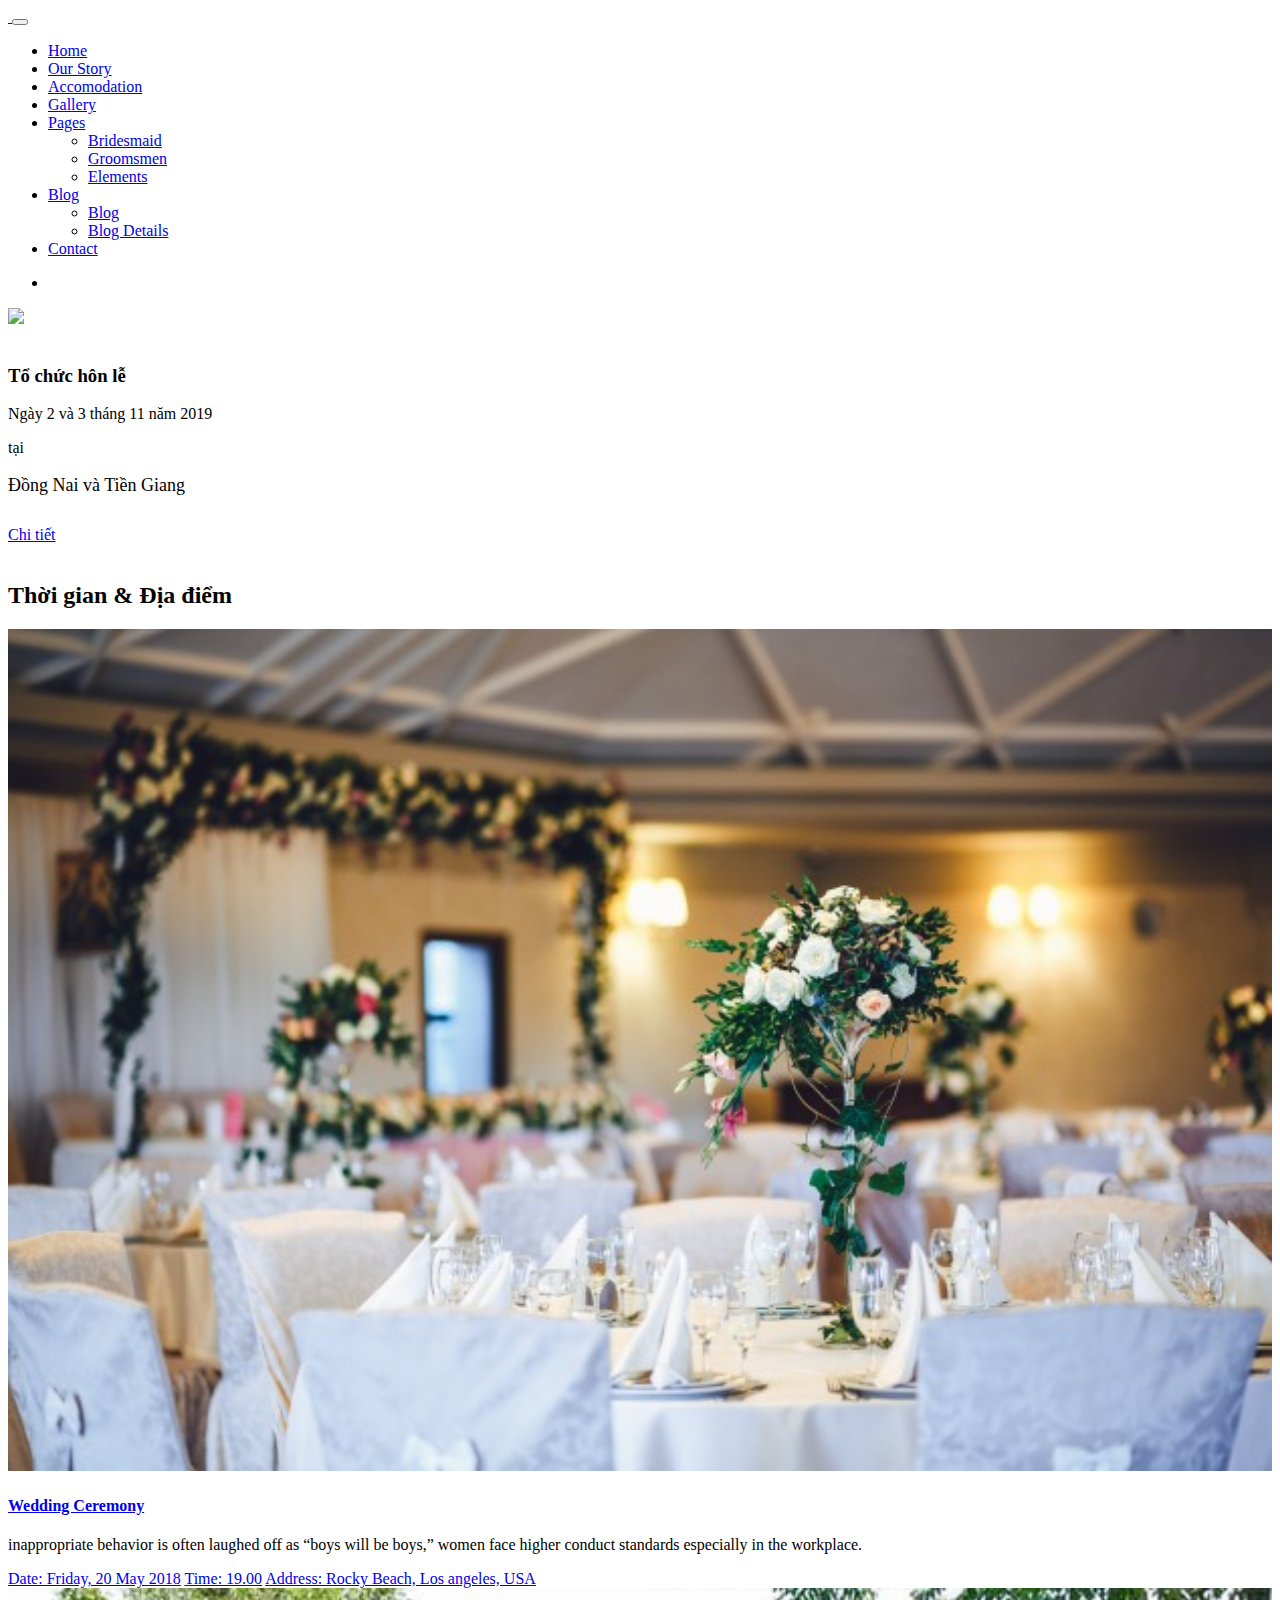
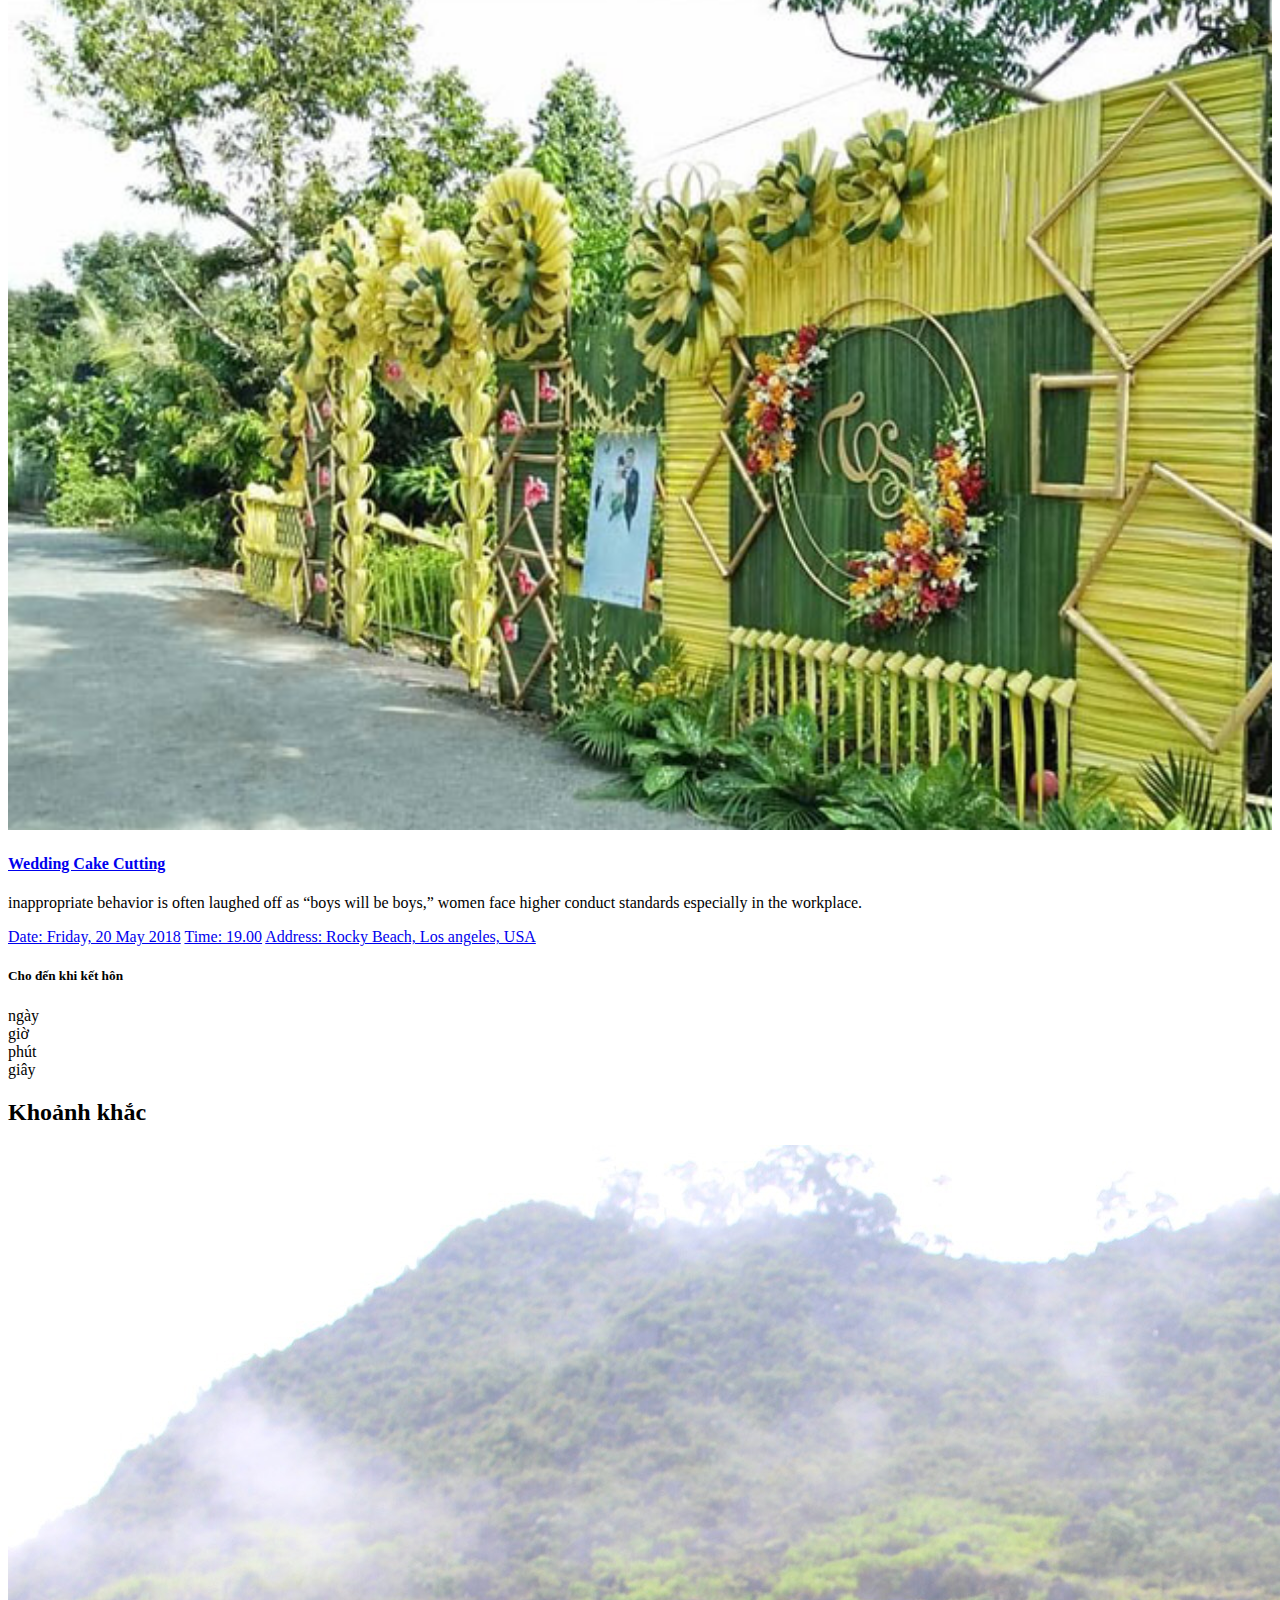
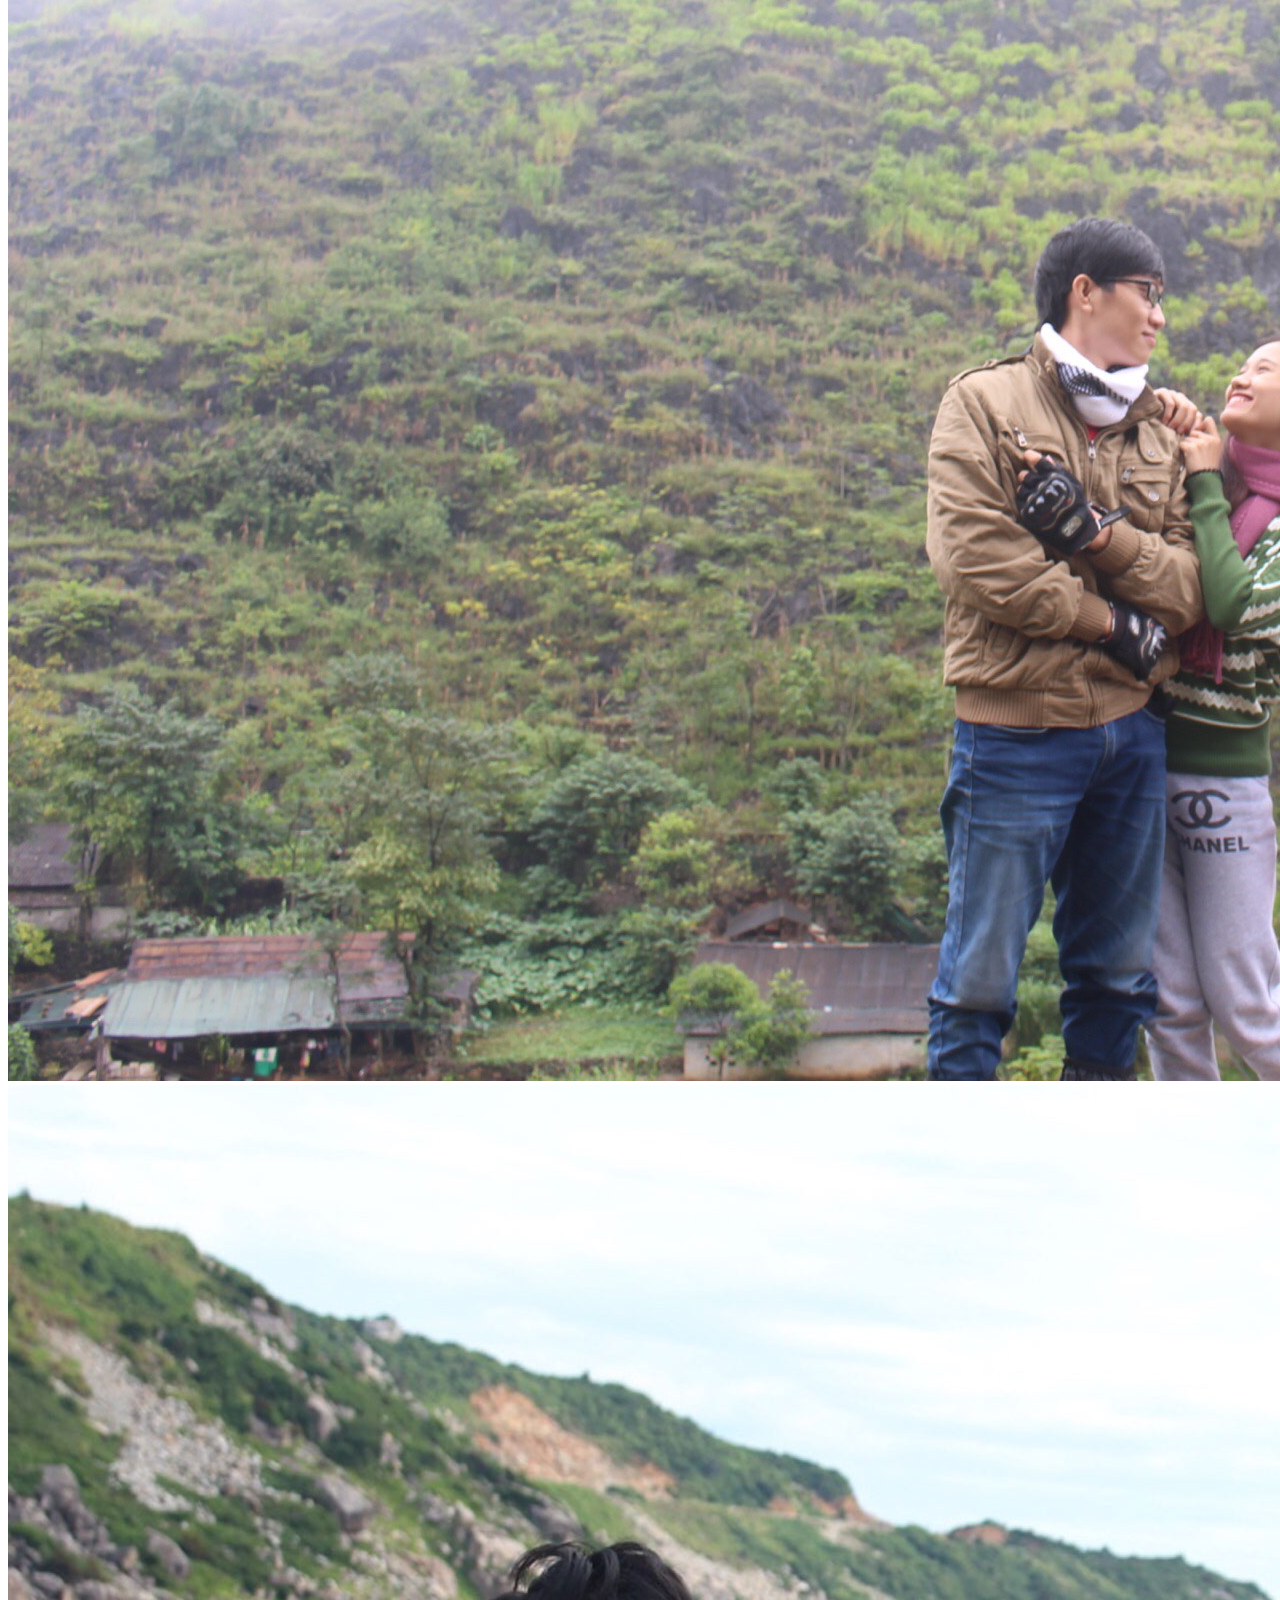
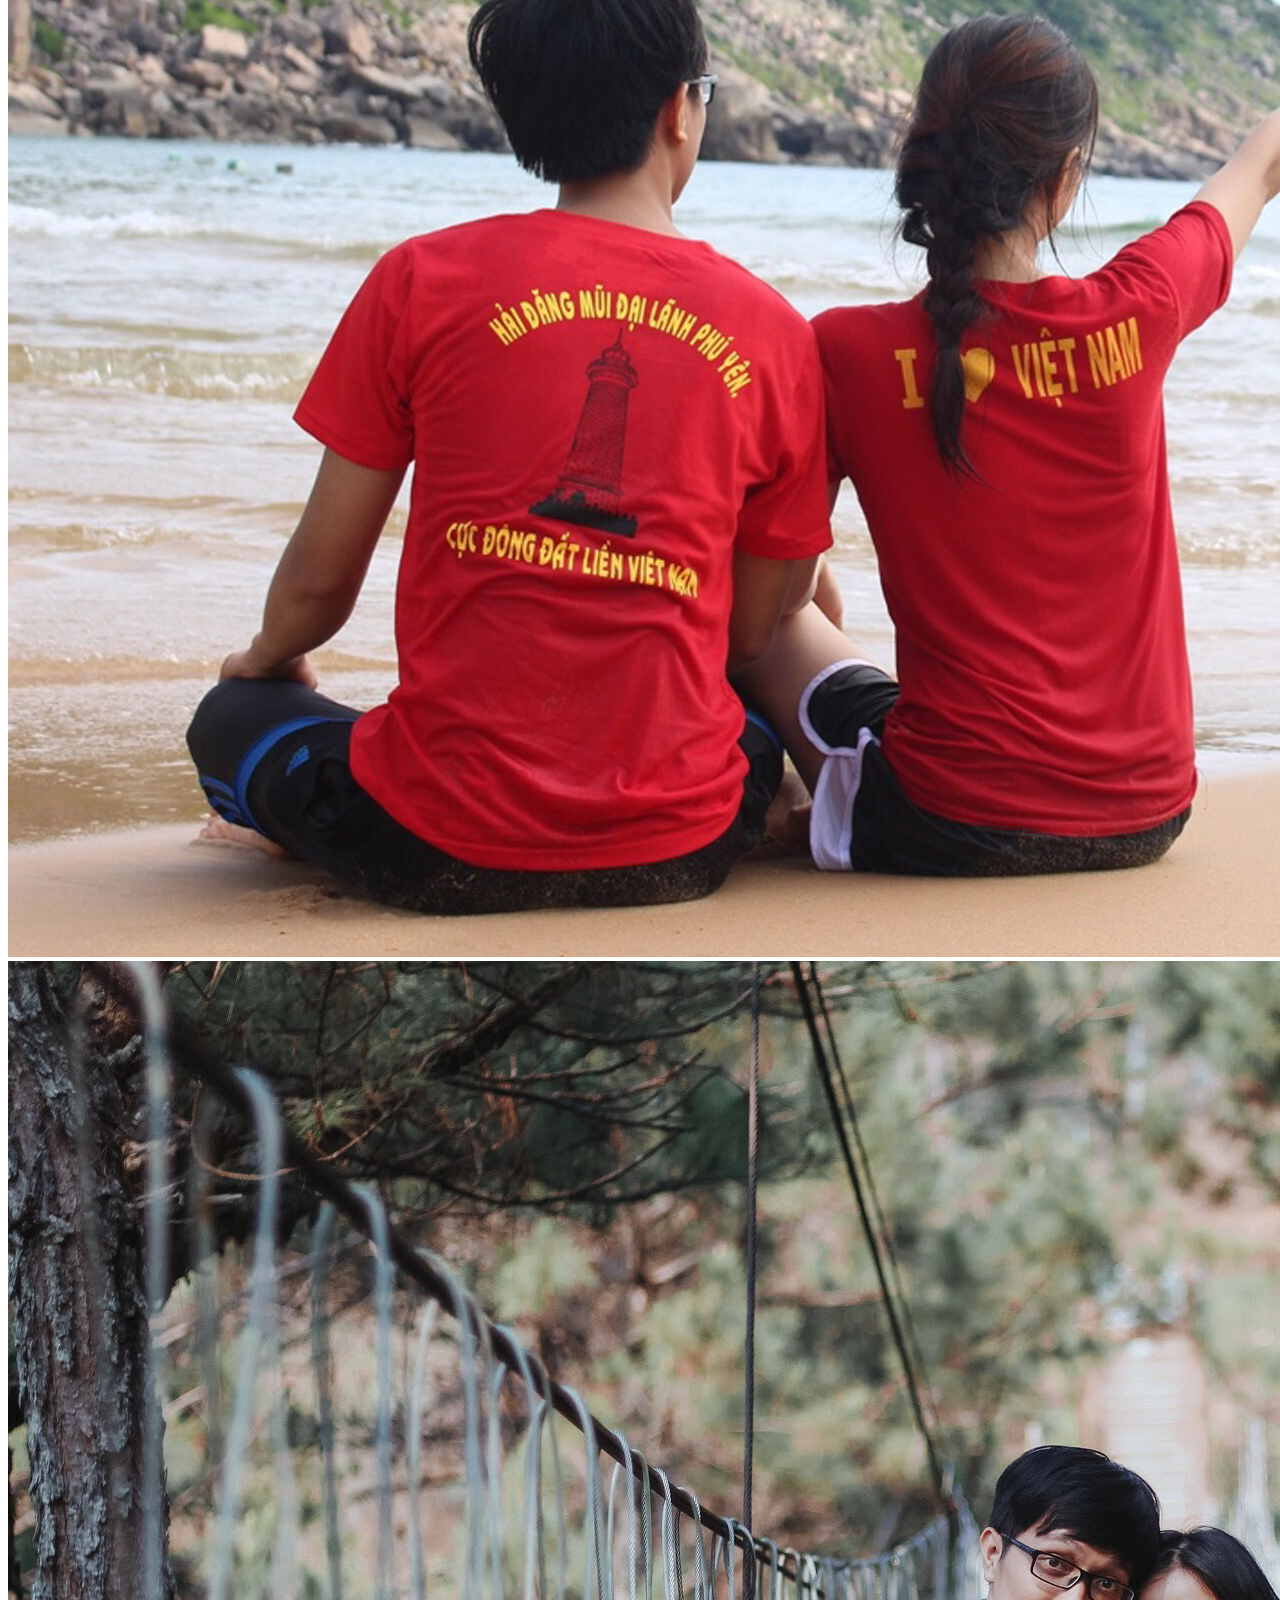
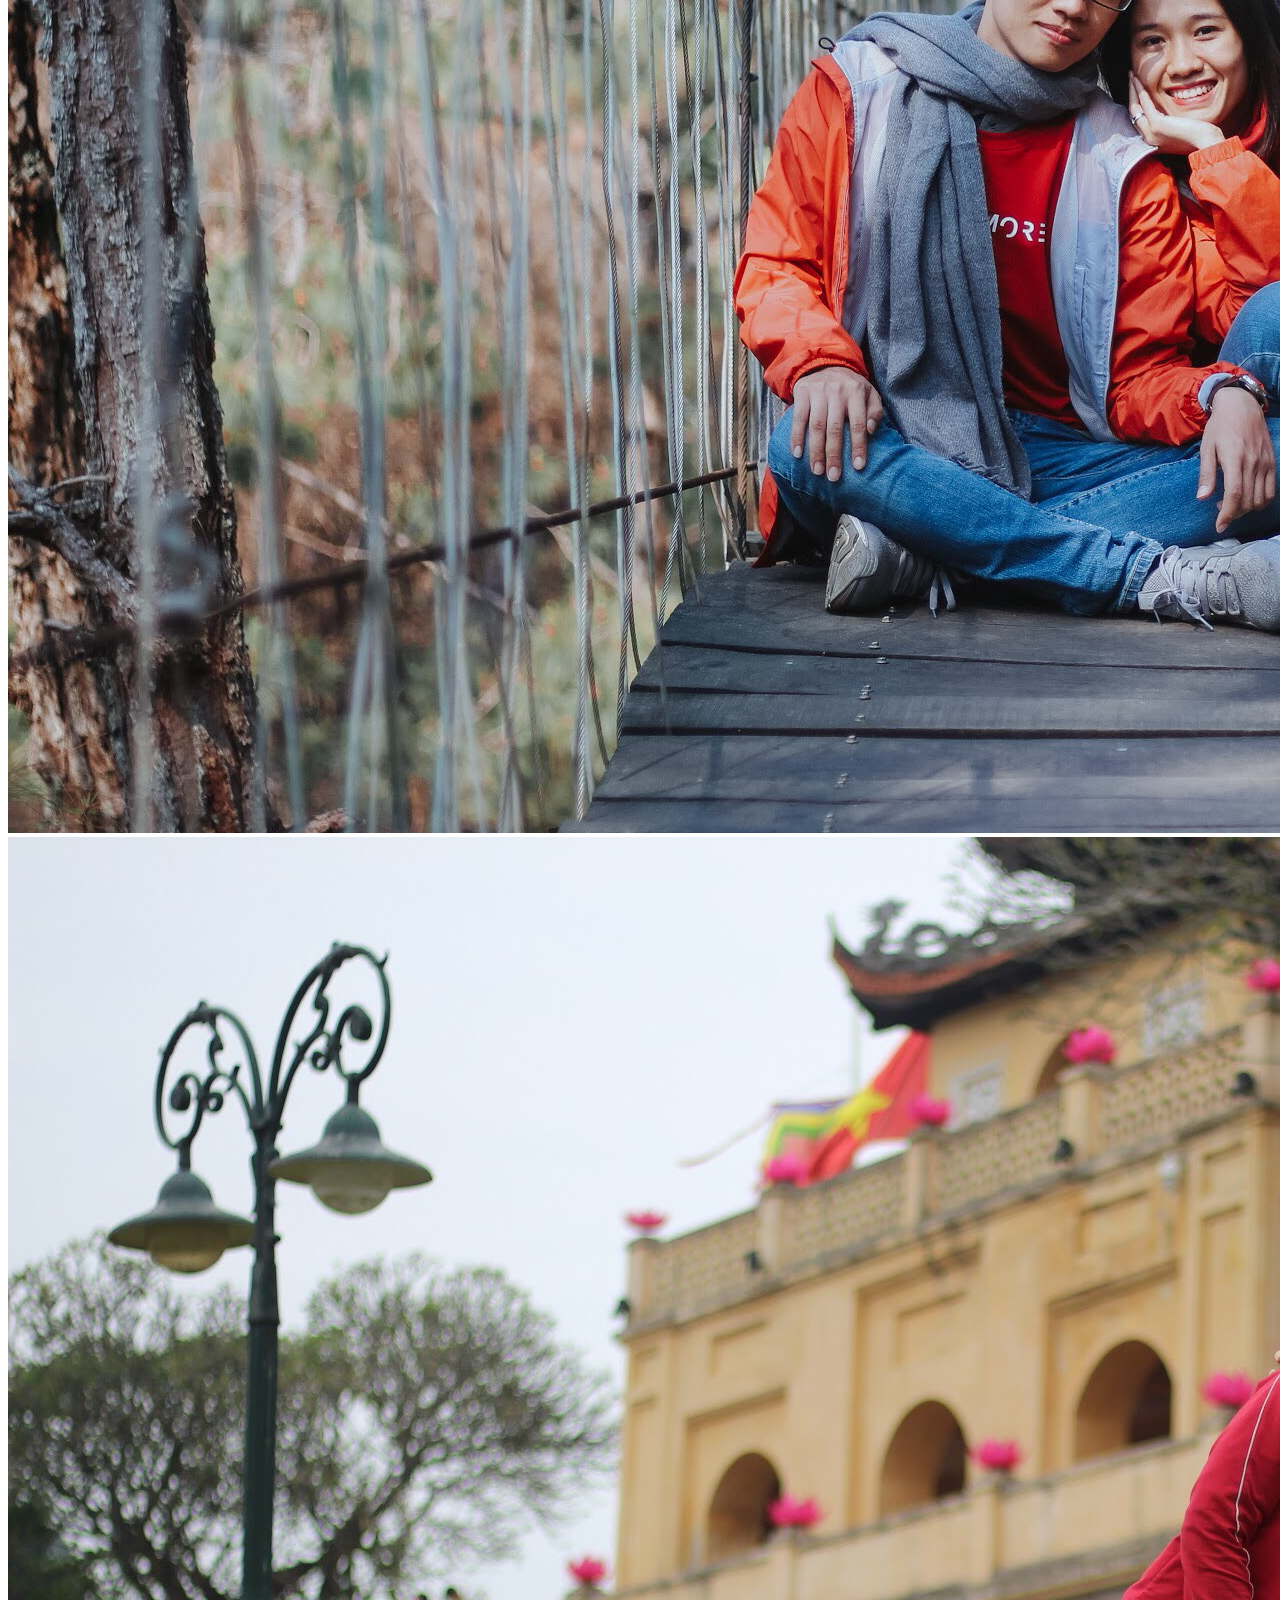
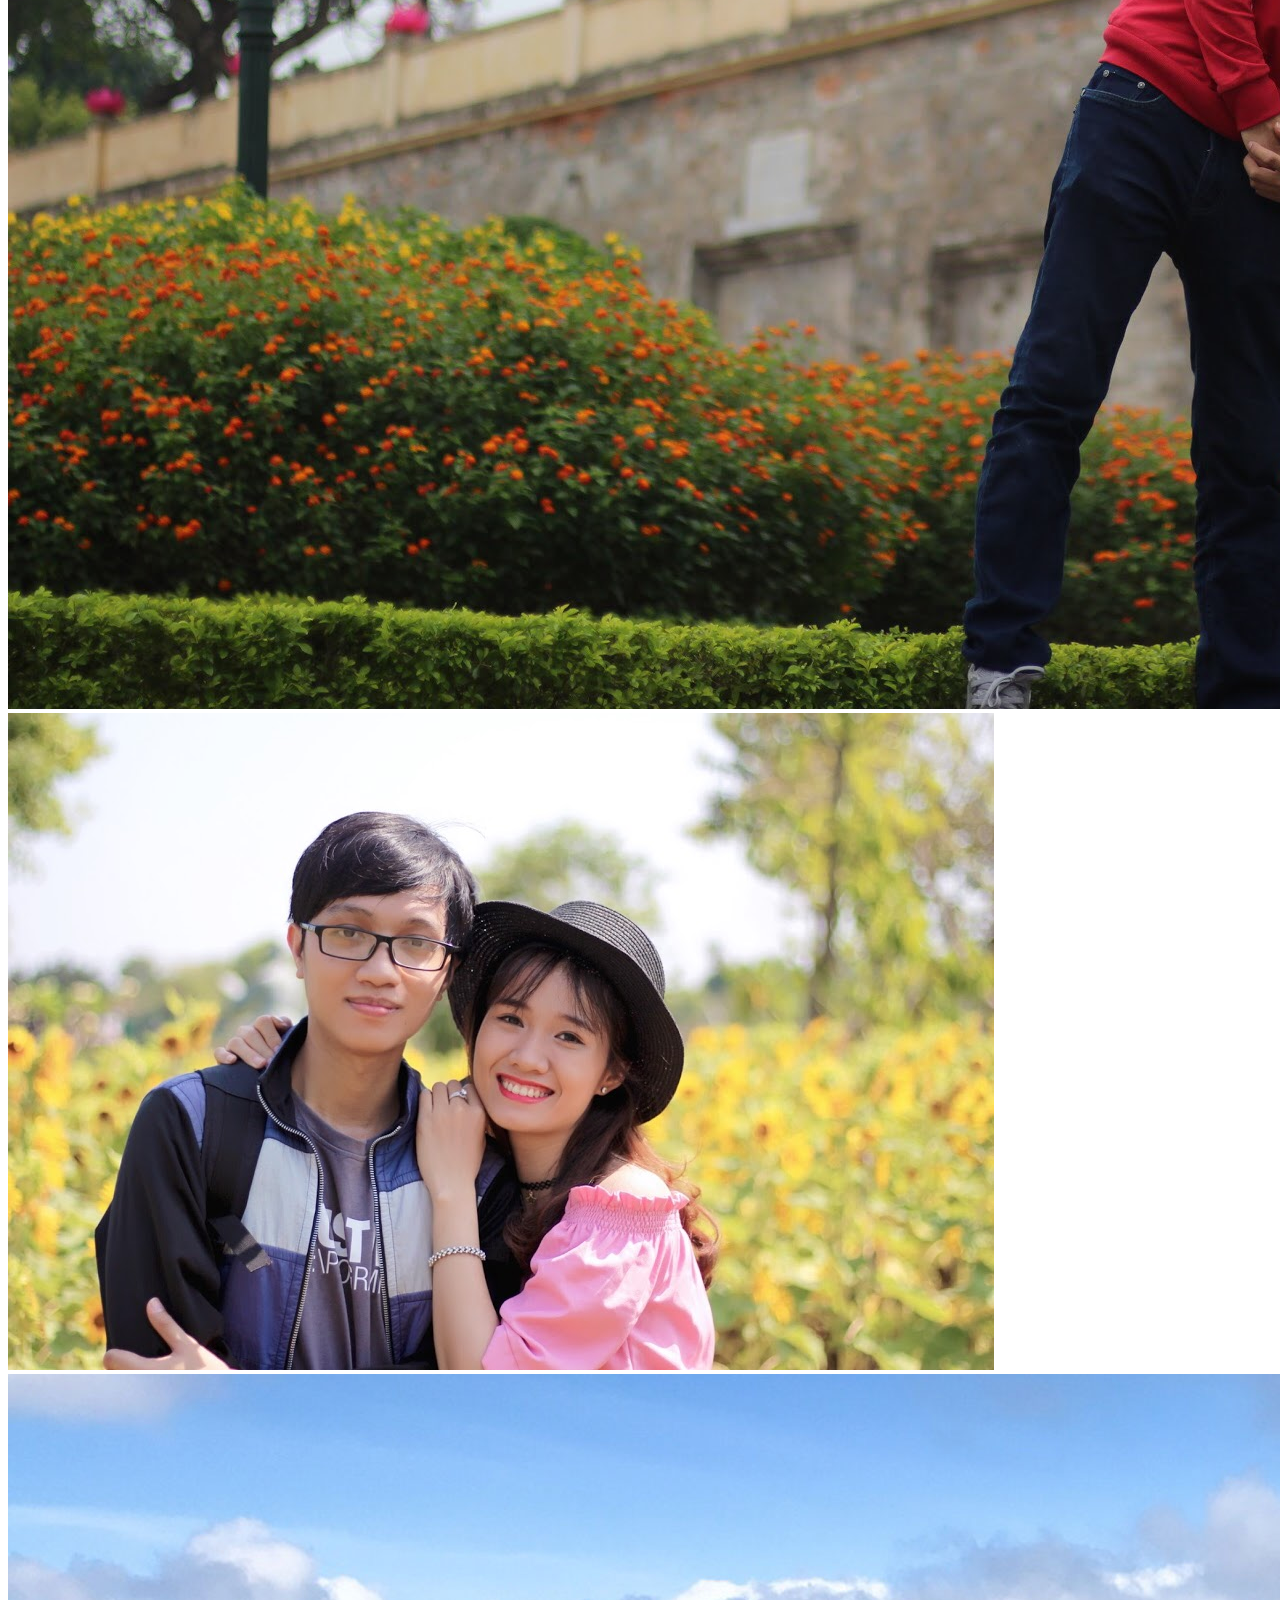
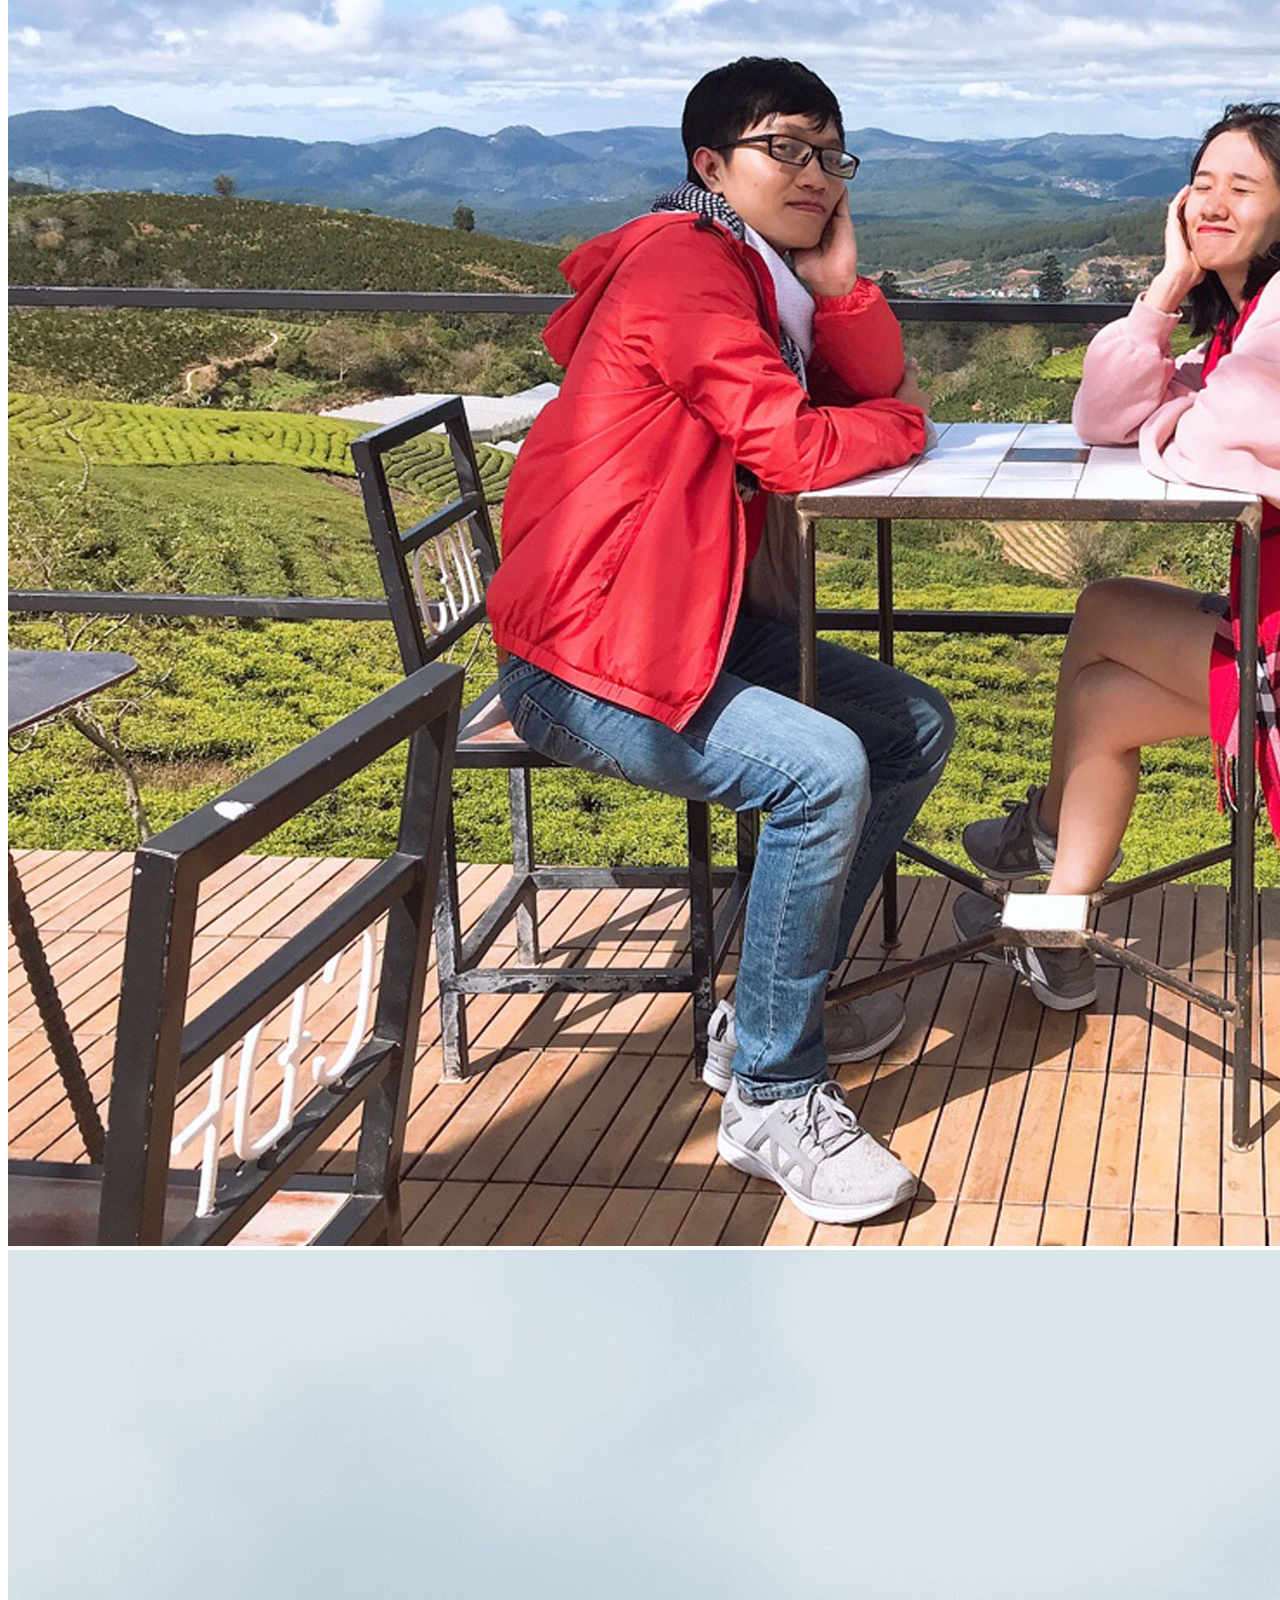
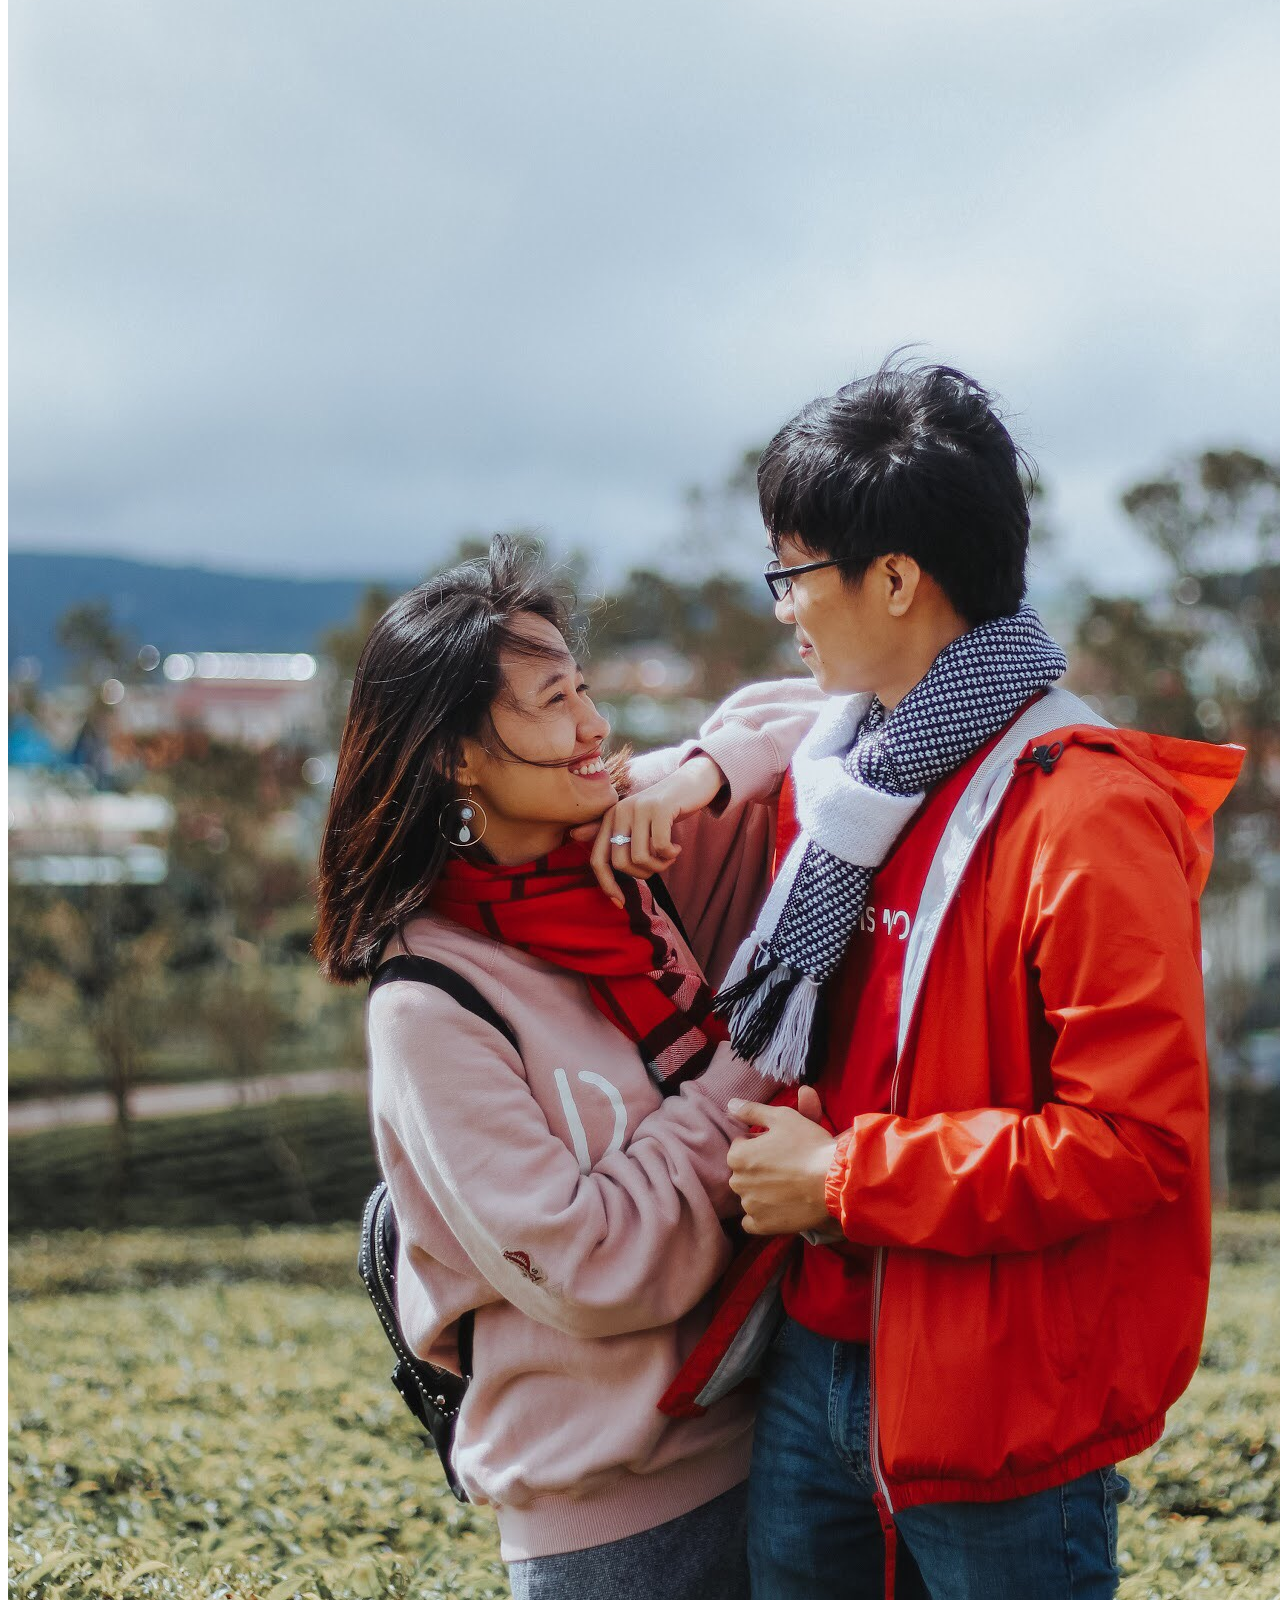
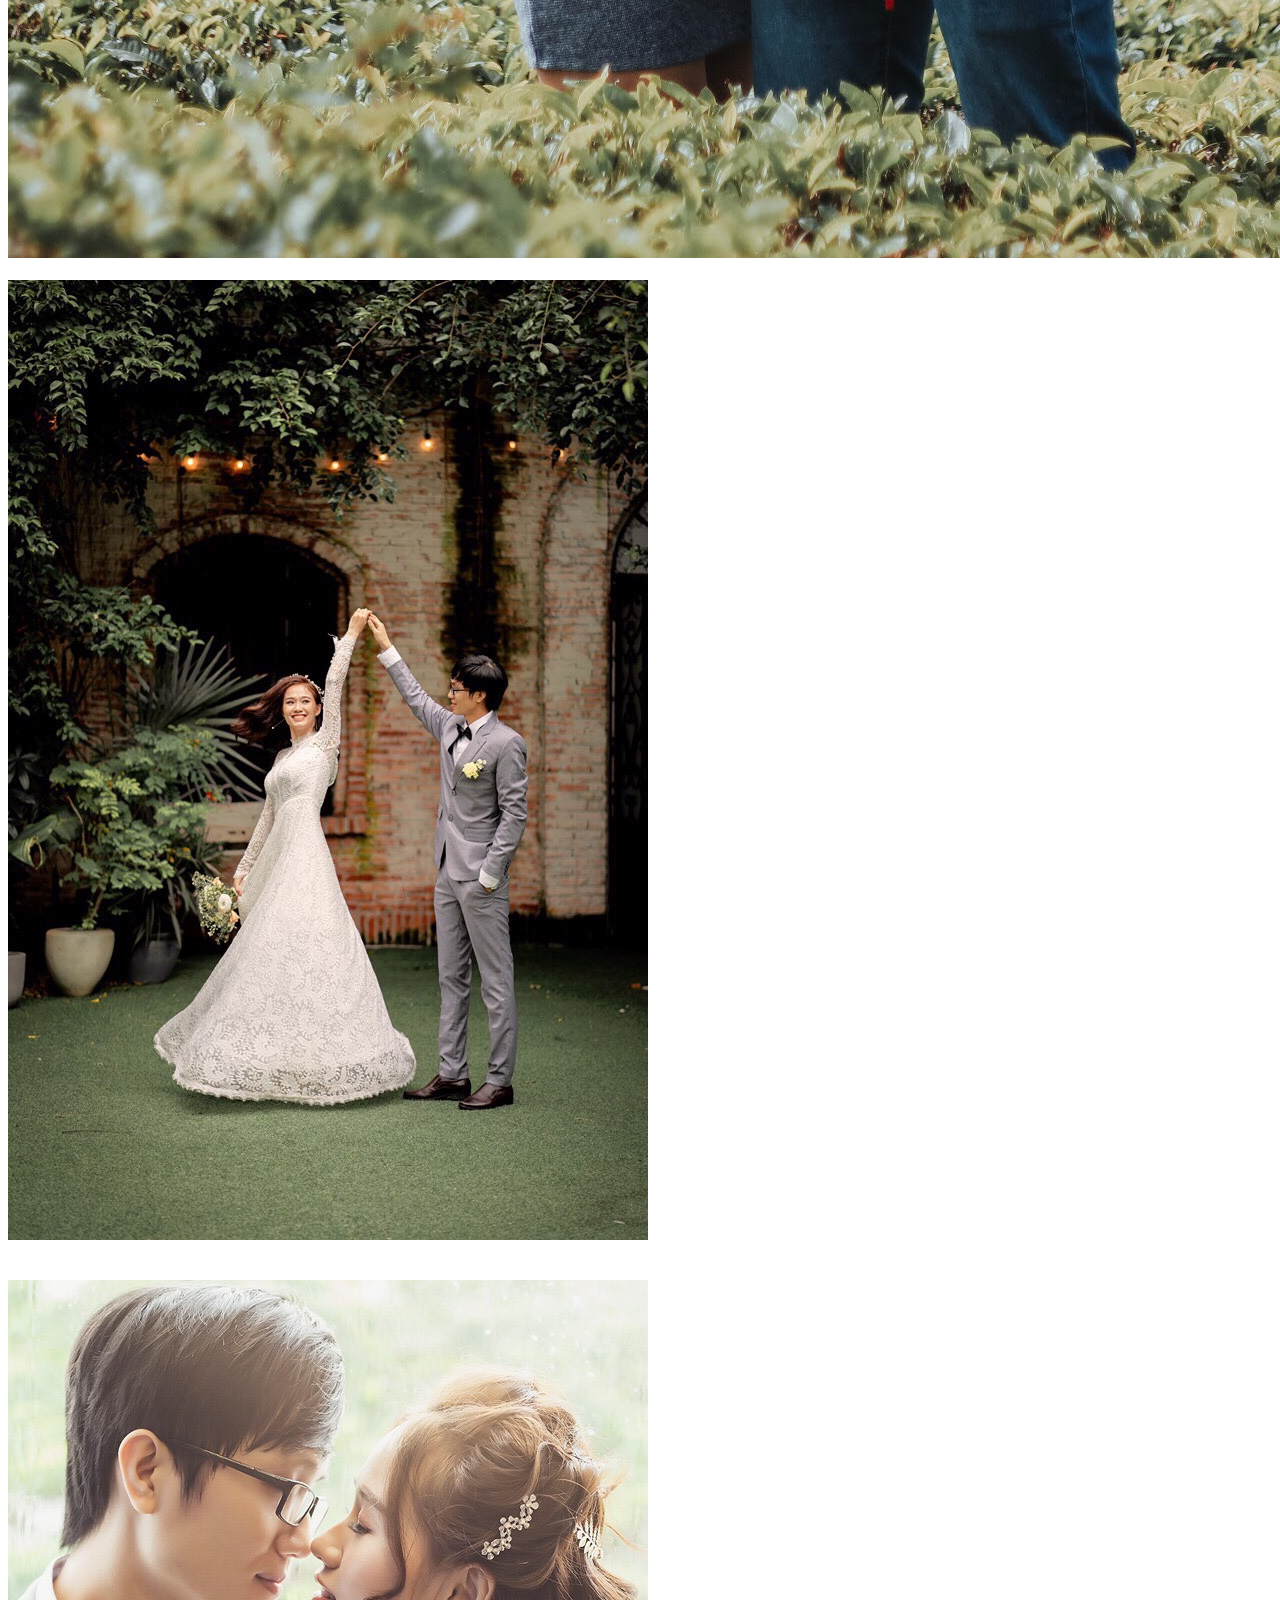
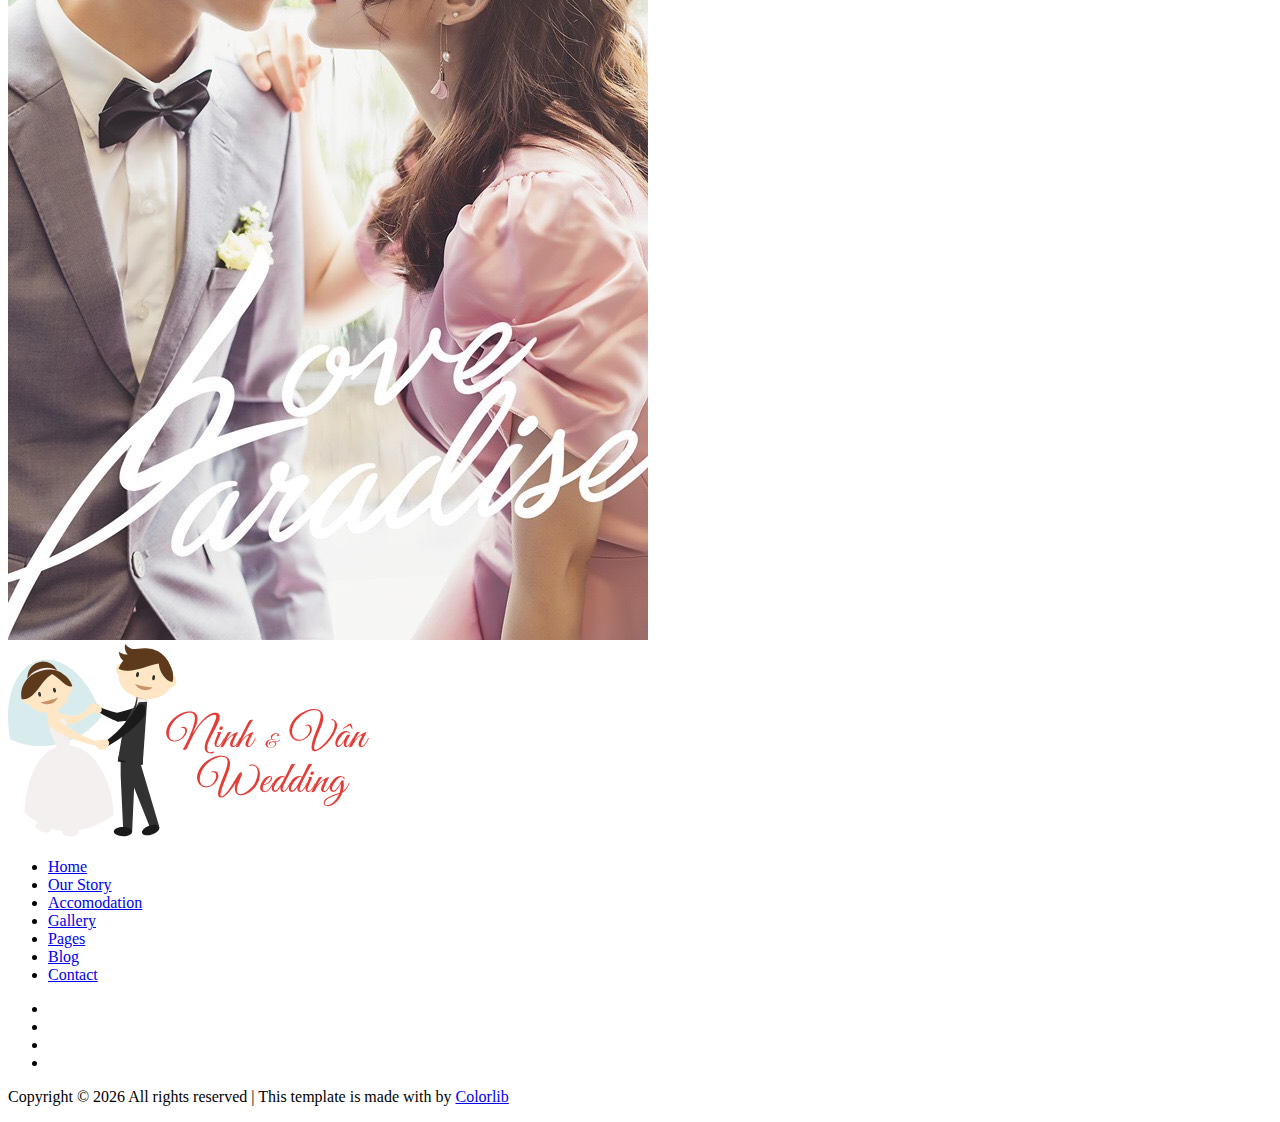
==== index.html @ f523bb60 "update photos" ====
<!doctype html>
<html lang="en">

<head>
	<!-- Required meta tags -->
	<meta charset="utf-8">
	<meta name="viewport" content="width=device-width, initial-scale=1, shrink-to-fit=no">
	<link rel="icon" href="img/favicon.png" type="image/png">
	<title>Ninh & Vân Wedding</title>
	<!-- Bootstrap CSS -->
	<link rel="stylesheet" href="css/bootstrap.css">
	<link rel="stylesheet" href="vendors/linericon/style.css">
	<link rel="stylesheet" href="css/font-awesome.min.css">
	<link rel="stylesheet" href="vendors/owl-carousel/owl.carousel.min.css">
	<link rel="stylesheet" href="vendors/lightbox/simpleLightbox.css">
	<link rel="stylesheet" href="vendors/nice-select/css/nice-select.css">
	<link rel="stylesheet" href="vendors/animate-css/animate.css">
	<!-- main css -->
	<link rel="stylesheet" href="css/style.css">
	<link rel="stylesheet" href="css/responsive.css">
</head>

<body>

	<!--================Header Menu Area =================-->
	<header class="header_area">
		<div class="main_menu">
			<nav class="navbar navbar-expand-lg navbar-light">
				<div class="container box_1620">
					<!-- Brand and toggle get grouped for better mobile display -->
					<a class="navbar-brand logo_h" href="index.html">
						<img src="img/logo.png" alt="" width="120px">
					</a>
					<button class="navbar-toggler" type="button" data-toggle="collapse" data-target="#navbarSupportedContent" aria-controls="navbarSupportedContent"
					 aria-expanded="false" aria-label="Toggle navigation">
						<span class="icon-bar"></span>
						<span class="icon-bar"></span>
						<span class="icon-bar"></span>
					</button>
					<!-- Collect the nav links, forms, and other content for toggling -->
					<div class="collapse navbar-collapse offset" id="navbarSupportedContent">
						<ul class="nav navbar-nav menu_nav ml-auto">
							<li class="nav-item active">
								<a class="nav-link" href="index.html">Home</a>
							</li>
							<li class="nav-item">
								<a class="nav-link" href="our-story.html">Our Story </a>
							</li>
							<li class="nav-item">
								<a class="nav-link" href="accomodation.html">Accomodation</a>
							</li>
							<li class="nav-item">
								<a class="nav-link" href="gallery.html">Gallery</a>
							</li>
							<li class="nav-item submenu dropdown">
								<a href="#" class="nav-link dropdown-toggle" data-toggle="dropdown" role="button" aria-haspopup="true" aria-expanded="false">Pages</a>
								<ul class="dropdown-menu">
									<li class="nav-item">
										<a class="nav-link" href="bridesmaid.html">Bridesmaid</a>
									</li>
									<li class="nav-item">
										<a class="nav-link" href="groomsmen.html">Groomsmen</a>
									</li>
									<li class="nav-item">
										<a class="nav-link" href="elements.html">Elements</a>
									</li>
								</ul>
							</li>
							<li class="nav-item submenu dropdown">
								<a href="#" class="nav-link dropdown-toggle" data-toggle="dropdown" role="button" aria-haspopup="true" aria-expanded="false">Blog</a>
								<ul class="dropdown-menu">
									<li class="nav-item">
										<a class="nav-link" href="blog.html">Blog</a>
									</li>
									<li class="nav-item">
										<a class="nav-link" href="single-blog.html">Blog Details</a>
									</li>
								</ul>
							</li>
							<li class="nav-item">
								<a class="nav-link" href="contact.html">Contact</a>
							</li>
						</ul>
						<ul class="nav navbar-nav navbar-right">
							<li class="nav-item">
								<a href="#" class="search">
									<i class="lnr lnr-magnifier"></i>
								</a>
							</li>
						</ul>
					</div>
				</div>
			</nav>
		</div>
	</header>
	<!--================Header Menu Area =================-->

	<!--================Home Banner Area =================-->
	<section>
		<image src="/img/banner/home-banner.jpg" width="100%" />
	</section>

	<!--================End Home Banner Area =================-->

	<!--================Story Area =================-->
	<section class="story_area p_120">
		<div class="container">
			<div class="row story_inner">
				<div class="col-lg-4">
					<img class="img-fluid" src="img/story/story-1.jpg" alt="">
				</div>
				<div class="col-lg-4">
					<div class="story_text">
						<h3>Tổ chức hôn lễ</h3>
						<p style="margin-bottom: 4px; font-size: 16px">Ngày 2 và 3 tháng 11 năm 2019</p>
						<p style="margin-bottom: 4px;">tại</p>
						<p style="margin-bottom: 30px; font-size: 18px">Đồng Nai và Tiền Giang</p>
						<a class="main_btn" href="#">Chi tiết</a>
					</div>
				</div>
				<div class="col-lg-4">
					<img class="img-fluid" src="img/story/story-2.jpg" alt="">
				</div>
			</div>
		</div>
	</section>
	<!--================End Story Area =================-->


	<!--================Progress Area =================-->
	<section class="progress_area">
		<div class="container box_1620">
			<div class="main_title">
				<h2>Thời gian & Địa điểm</h2>
			</div>
			<div class="row progress_inner">
				<div class="col-lg-6">
					<div class="progress_item">
						<img class="img-fluid" src="img/progress/progress-1.jpg" alt="" style="width: 100%;">
						<div class="progress_text">
							<a href="#">
								<h4>Wedding Ceremony</h4>
							</a>
							<p>inappropriate behavior is often laughed off as “boys will be boys,” women face higher conduct standards especially
								in the workplace.</p>
							<div class="date">
								<a href="#">Date: Friday, 20 May 2018</a>
								<a href="#">Time: 19.00</a>
								<a href="#">Address: Rocky Beach, Los angeles, USA</a>
							</div>
						</div>
					</div>
				</div>

				<div class="col-lg-6">
					<div class="progress_item">
						<img class="img-fluid" src="img/progress/progress-2.png" alt=""  style="width: 100%;" >
						<div class="progress_text">
							<a href="#">
								<h4>Wedding Cake Cutting</h4>
							</a>
							<p>inappropriate behavior is often laughed off as “boys will be boys,” women face higher conduct standards especially
								in the workplace.</p>
							<div class="date">
								<a href="#">Date: Friday, 20 May 2018</a>
								<a href="#">Time: 19.00</a>
								<a href="#">Address: Rocky Beach, Los angeles, USA</a>
							</div>
						</div>
					</div>
				</div>

			</div>
		</div>
	</section>
	<!--================End Progress Area =================-->

	<!--================Timer Area =================-->
	<section class="timer_area">
		<div class="container box_1620">
			<div class="timer_inner p_120">
				<h5>Cho đến khi kết hôn</h5>
				<div id="timer" class="timer">
					<div class="timer__section days">
						<div class="timer__number"></div>
						<div class="timer__label">ngày</div>
					</div>
					<div class="timer__section hours">
						<div class="timer__number"></div>
						<div class="timer__label">giờ</div>
					</div>
					<div class="timer__section minutes">
						<div class="timer__number"></div>
						<div class="timer__label">phút</div>
					</div>
					<div class="timer__section seconds">
						<div class="timer__number"></div>
						<div class="timer__label">giây</div>
					</div>
				</div>
			</div>
		</div>
	</section>
	<!--================End Timer Area =================-->



	<!--================Moments Area =================-->
	<section class="moments_area">
		<div class="container box_1620">
			<div class="main_title">
				<h2>Khoảnh khắc</h2>
			</div>
			<div class="moments_inner imageGallery1">
				<div class="gallery_item">
					<div class="h_gallery_item">
						<img src="img/moments/Image-01.jpg" alt="">
						<div class="hover">
							<a class="light" href="img/moments/Image-01.jpg">
								<i class="fa fa-expand"></i>
							</a>
						</div>
					</div>
				</div>
				<div class="gallery_item">
					<div class="h_gallery_item">
						<img src="img/moments/Image-02.jpg" alt="">
						<div class="hover">
							<a class="light" href="img/moments/Image-02.jpg">
								<i class="fa fa-expand"></i>
							</a>
						</div>
					</div>
				</div>
				<div class="gallery_item">
					<div class="h_gallery_item">
						<img src="img/moments/Image-03.jpg" alt="">
						<div class="hover">
							<a class="light" href="img/moments/Image-03.jpg">
								<i class="fa fa-expand"></i>
							</a>
						</div>
					</div>
				</div>
				<div class="gallery_item">
					<div class="h_gallery_item">
						<img src="img/moments/Image-04.jpg" alt="">
						<div class="hover">
							<a class="light" href="img/moments/Image-04.jpg">
								<i class="fa fa-expand"></i>
							</a>
						</div>
					</div>
				</div>

				<div class="gallery_item">
					<div class="h_gallery_item">
						<img src="img/moments/Image-07.jpg" alt="">
						<div class="hover">
							<a class="light" href="img/moments/Image-07.jpg">
								<i class="fa fa-expand"></i>
							</a>
						</div>
					</div>
				</div>


				<div class="gallery_item">
					<div class="h_gallery_item">
						<img src="img/moments/Image-05.jpg" alt="">
						<div class="hover">
							<a class="light" href="img/moments/Image-05.jpg">
								<i class="fa fa-expand"></i>
							</a>
						</div>
					</div>
				</div>


				<div class="gallery_item">
					<div class="h_gallery_item">
						<img src="img/moments/Image-09.jpg" alt="">
						<div class="hover">
							<a class="light" href="img/moments/Image-09.jpg">
								<i class="fa fa-expand"></i>
							</a>
						</div>
					</div>
				</div>



				<div class="gallery_item">
					<div class="h_gallery_item">
						<img src="img/moments/Image-12.jpg" alt="">
						<div class="hover">
							<a class="light" href="img/moments/Image-12.jpg">
								<i class="fa fa-expand"></i>
							</a>
						</div>
					</div>
				</div>



				<div class="gallery_item">
					<div class="h_gallery_item">
						<img src="img/moments/Image-10.jpg" alt="">
						<div class="hover">
							<a class="light" href="img/moments/Image-10.jpg">
								<i class="fa fa-expand"></i>
							</a>
						</div>
					</div>
				</div>

				<div class="gallery_item">
					<div class="h_gallery_item">
						<img src="img/moments/Image-08.jpg" alt="">
						<div class="hover">
							<a class="light" href="img/moments/Image-08.jpg">
								<i class="fa fa-expand"></i>
							</a>
						</div>
					</div>
				</div>

				<div class="gallery_item">
					<div class="h_gallery_item">
						<img src="img/moments/Image-06.jpg" alt="">
						<div class="hover">
							<a class="light" href="img/moments/Image-06.jpg">
								<i class="fa fa-expand"></i>
							</a>
						</div>
					</div>
				</div>



				<div class="gallery_item">
					<div class="h_gallery_item">
						<img src="img/moments/Image-11.jpg" alt="">
						<div class="hover">
							<a class="light" href="img/moments/Image-11.jpg">
								<i class="fa fa-expand"></i>
							</a>
						</div>
					</div>
				</div>

			</div>
		</div>
	</section>
	<!--================End Moments Area =================-->



	<!--================Footer Area =================-->
	<footer class="footer_area">
		<div class="container box_1620">
			<div class="footer_inner p_120">
				<img src="img/footer-logo.png" alt="">
				<ul class="list f_menu">
					<li>
						<a href="#">Home</a>
					</li>
					<li>
						<a href="#">Our Story</a>
					</li>
					<li>
						<a href="#">Accomodation</a>
					</li>
					<li>
						<a href="#">Gallery</a>
					</li>
					<li>
						<a href="#">Pages</a>
					</li>
					<li>
						<a href="#">Blog</a>
					</li>
					<li>
						<a href="#">Contact</a>
					</li>
				</ul>
				<ul class="list f_social">
					<li>
						<a href="#">
							<i class="fa fa-facebook"></i>
						</a>
					</li>
					<li>
						<a href="#">
							<i class="fa fa-twitter"></i>
						</a>
					</li>
					<li>
						<a href="#">
							<i class="fa fa-dribbble"></i>
						</a>
					</li>
					<li>
						<a href="#">
							<i class="fa fa-behance"></i>
						</a>
					</li>
				</ul>
				<p>
					<!-- Link back to Colorlib can't be removed. Template is licensed under CC BY 3.0. -->
					Copyright &copy;
					<script>document.write(new Date().getFullYear());</script> All rights reserved | This template is made with
					<i class="fa fa-heart-o" aria-hidden="true"></i> by
					<a href="https://colorlib.com" target="_blank">Colorlib</a>
					<!-- Link back to Colorlib can't be removed. Template is licensed under CC BY 3.0. -->
				</p>
			</div>
		</div>
	</footer>
	<!--================End Footer Area =================-->





	<!-- Optional JavaScript -->
	<!-- jQuery first, then Popper.js, then Bootstrap JS -->
	<script src="js/jquery-3.2.1.min.js"></script>
	<script src="js/popper.js"></script>
	<script src="js/bootstrap.min.js"></script>
	<script src="js/stellar.js"></script>
	<script src="vendors/lightbox/simpleLightbox.min.js"></script>
	<script src="vendors/nice-select/js/jquery.nice-select.min.js"></script>
	<script src="vendors/isotope/imagesloaded.pkgd.min.js"></script>
	<script src="vendors/isotope/isotope-min.js"></script>
	<script src="vendors/owl-carousel/owl.carousel.min.js"></script>
	<script src="vendors/flipclock/timer.js"></script>
	<script src="js/jquery.ajaxchimp.min.js"></script>
	<script src="js/mail-script.js"></script>
	<script src="js/theme.js"></script>
</body>

</html>
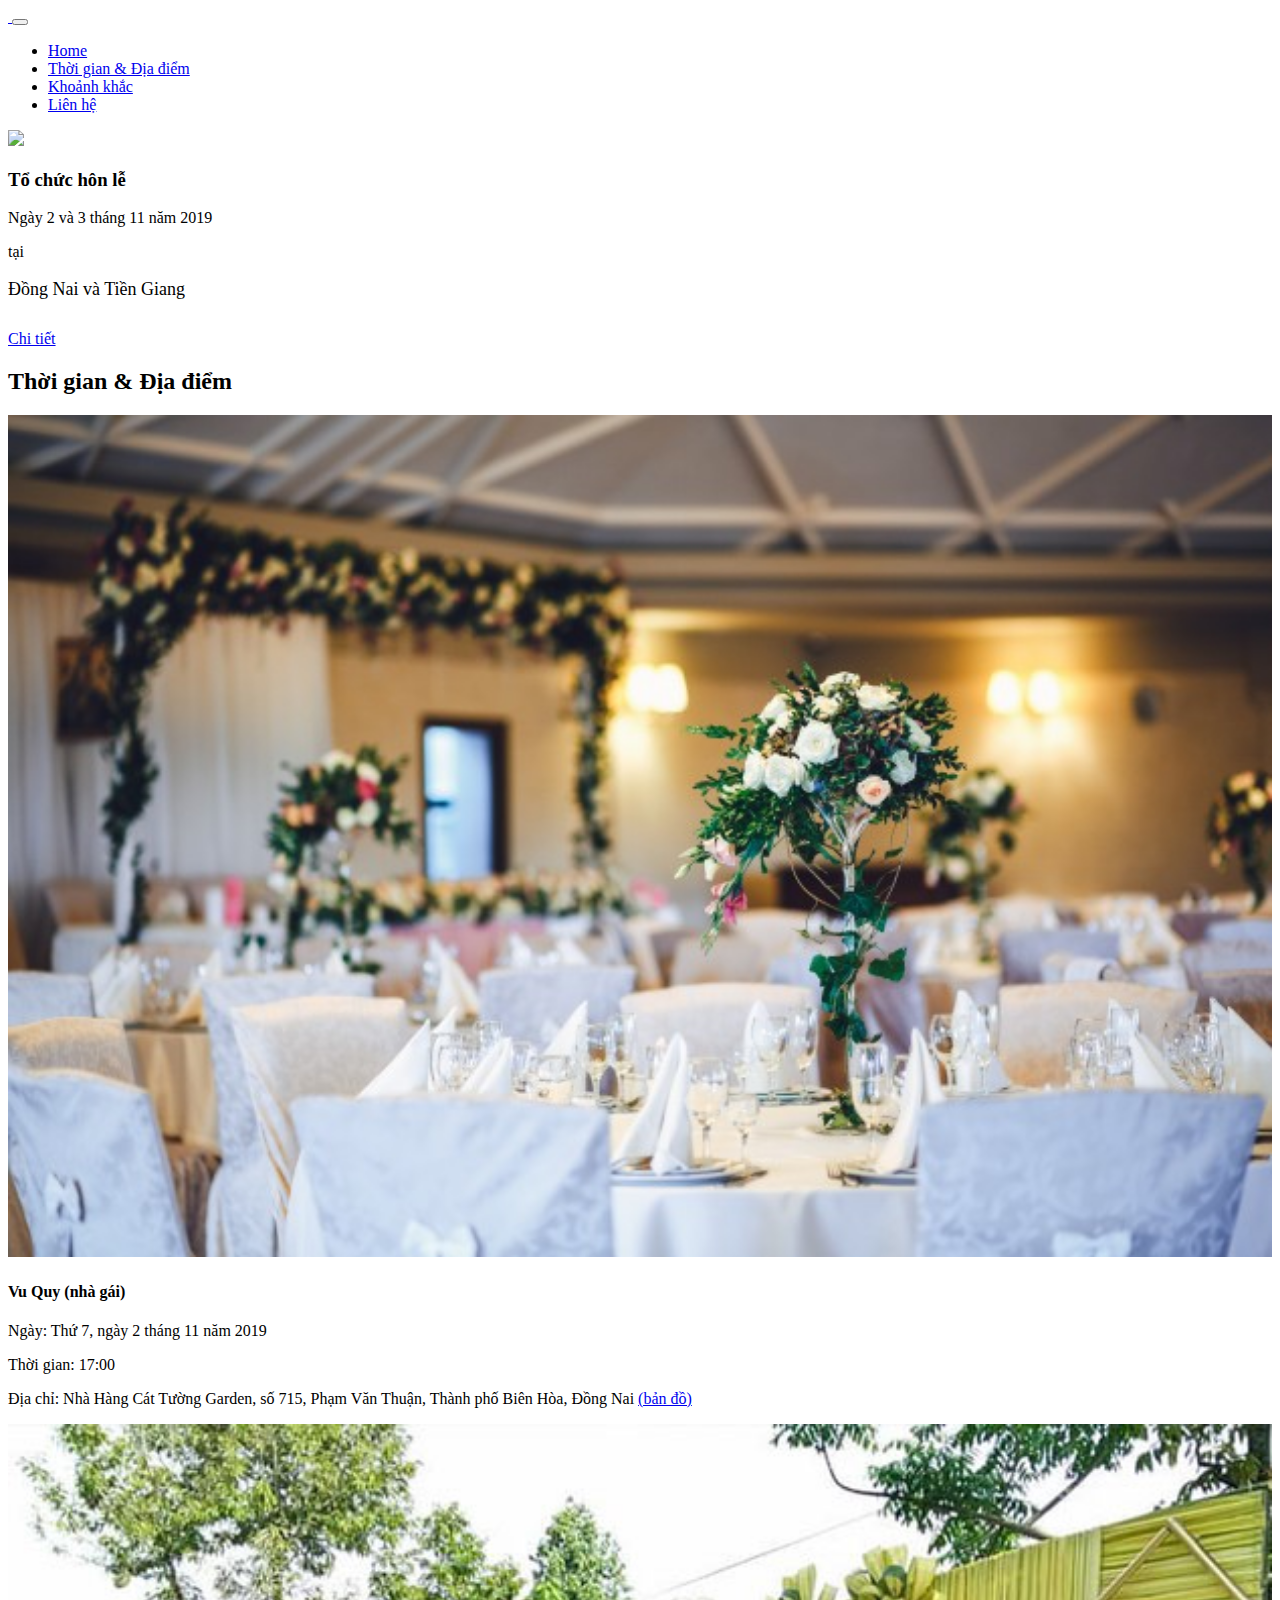
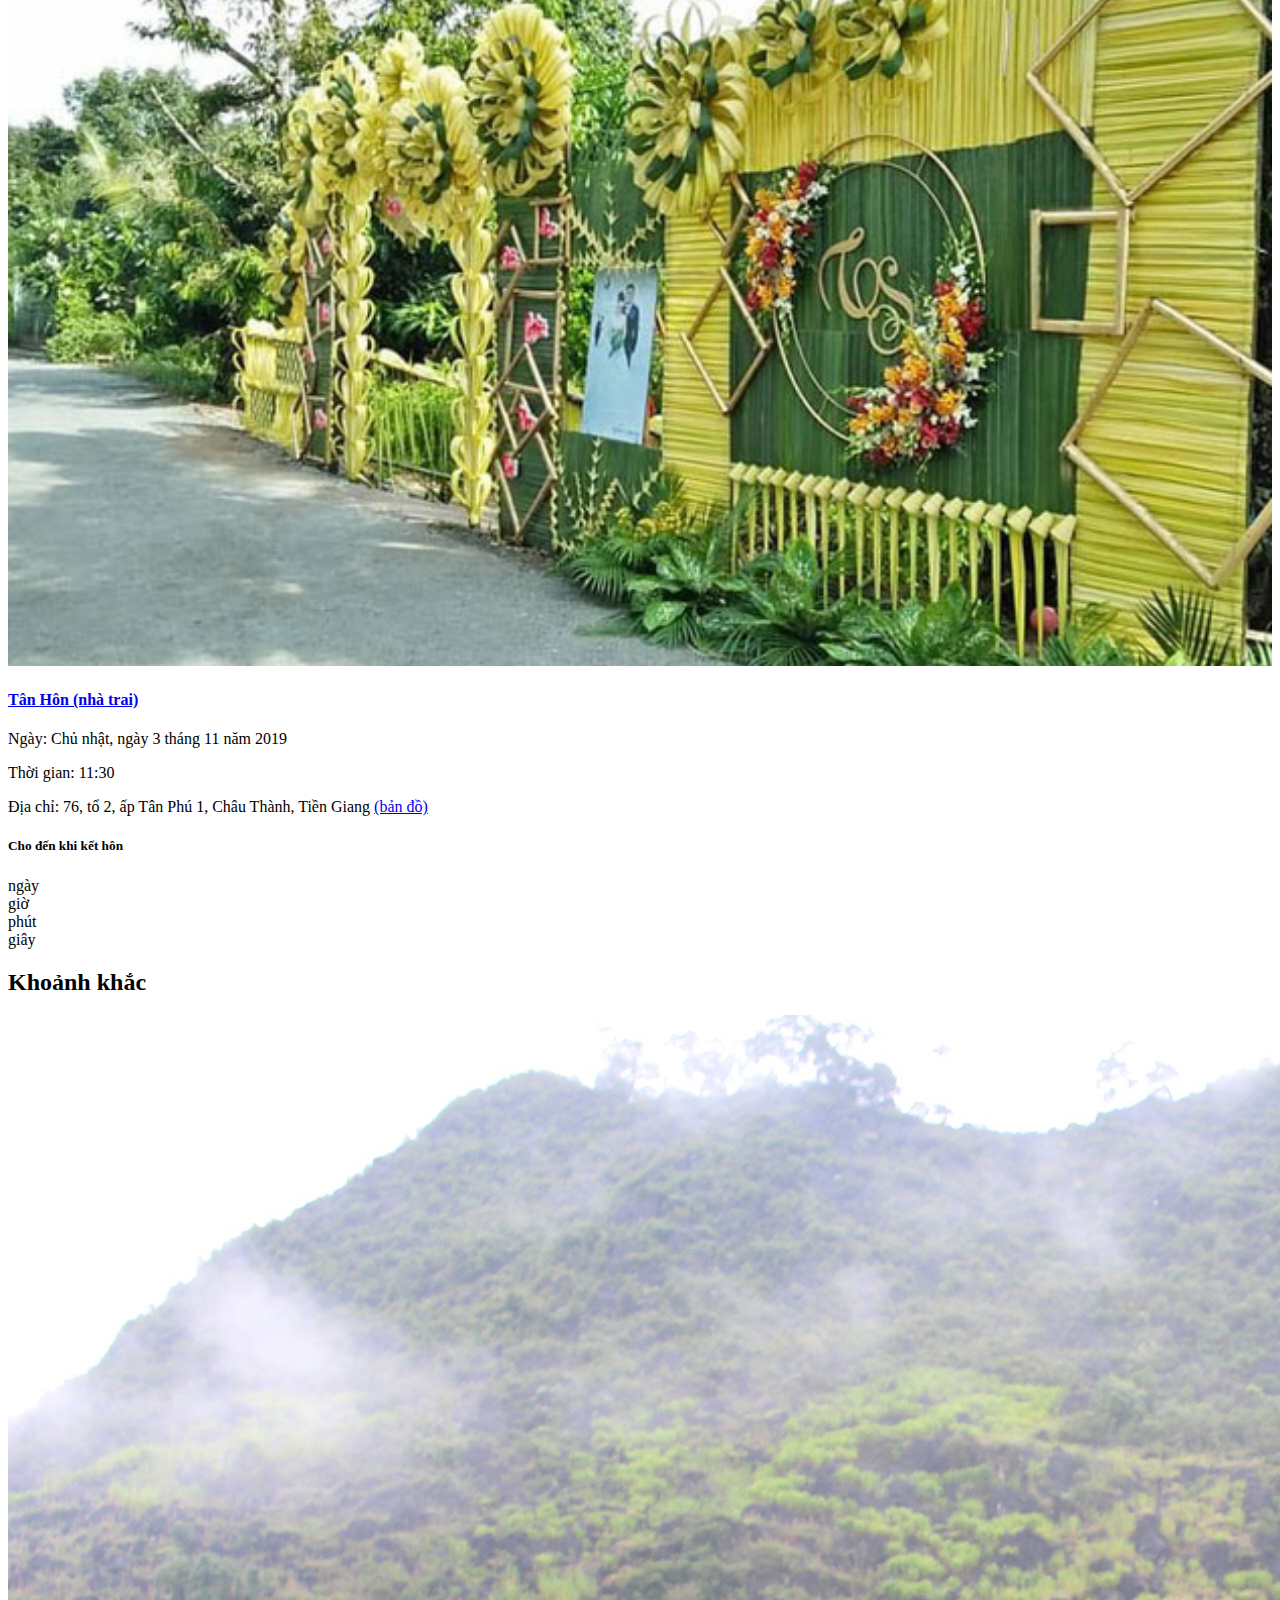
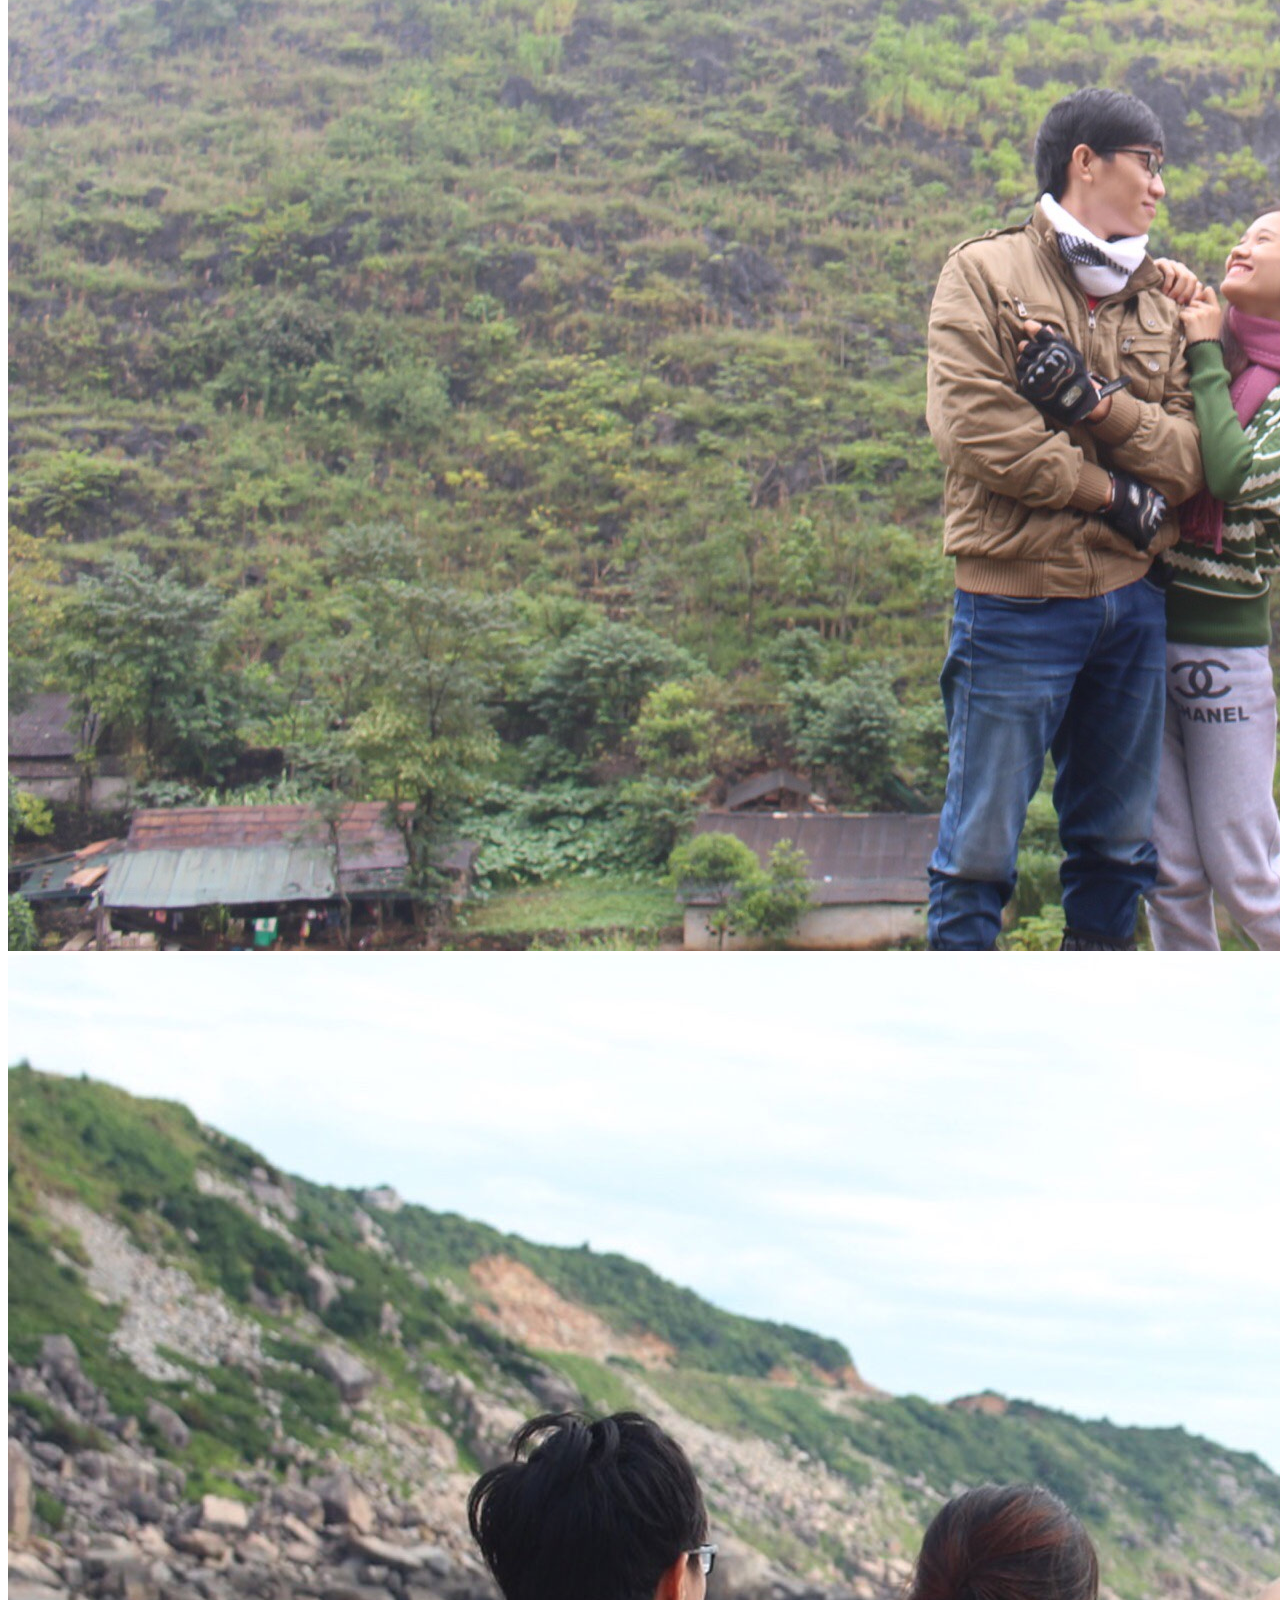
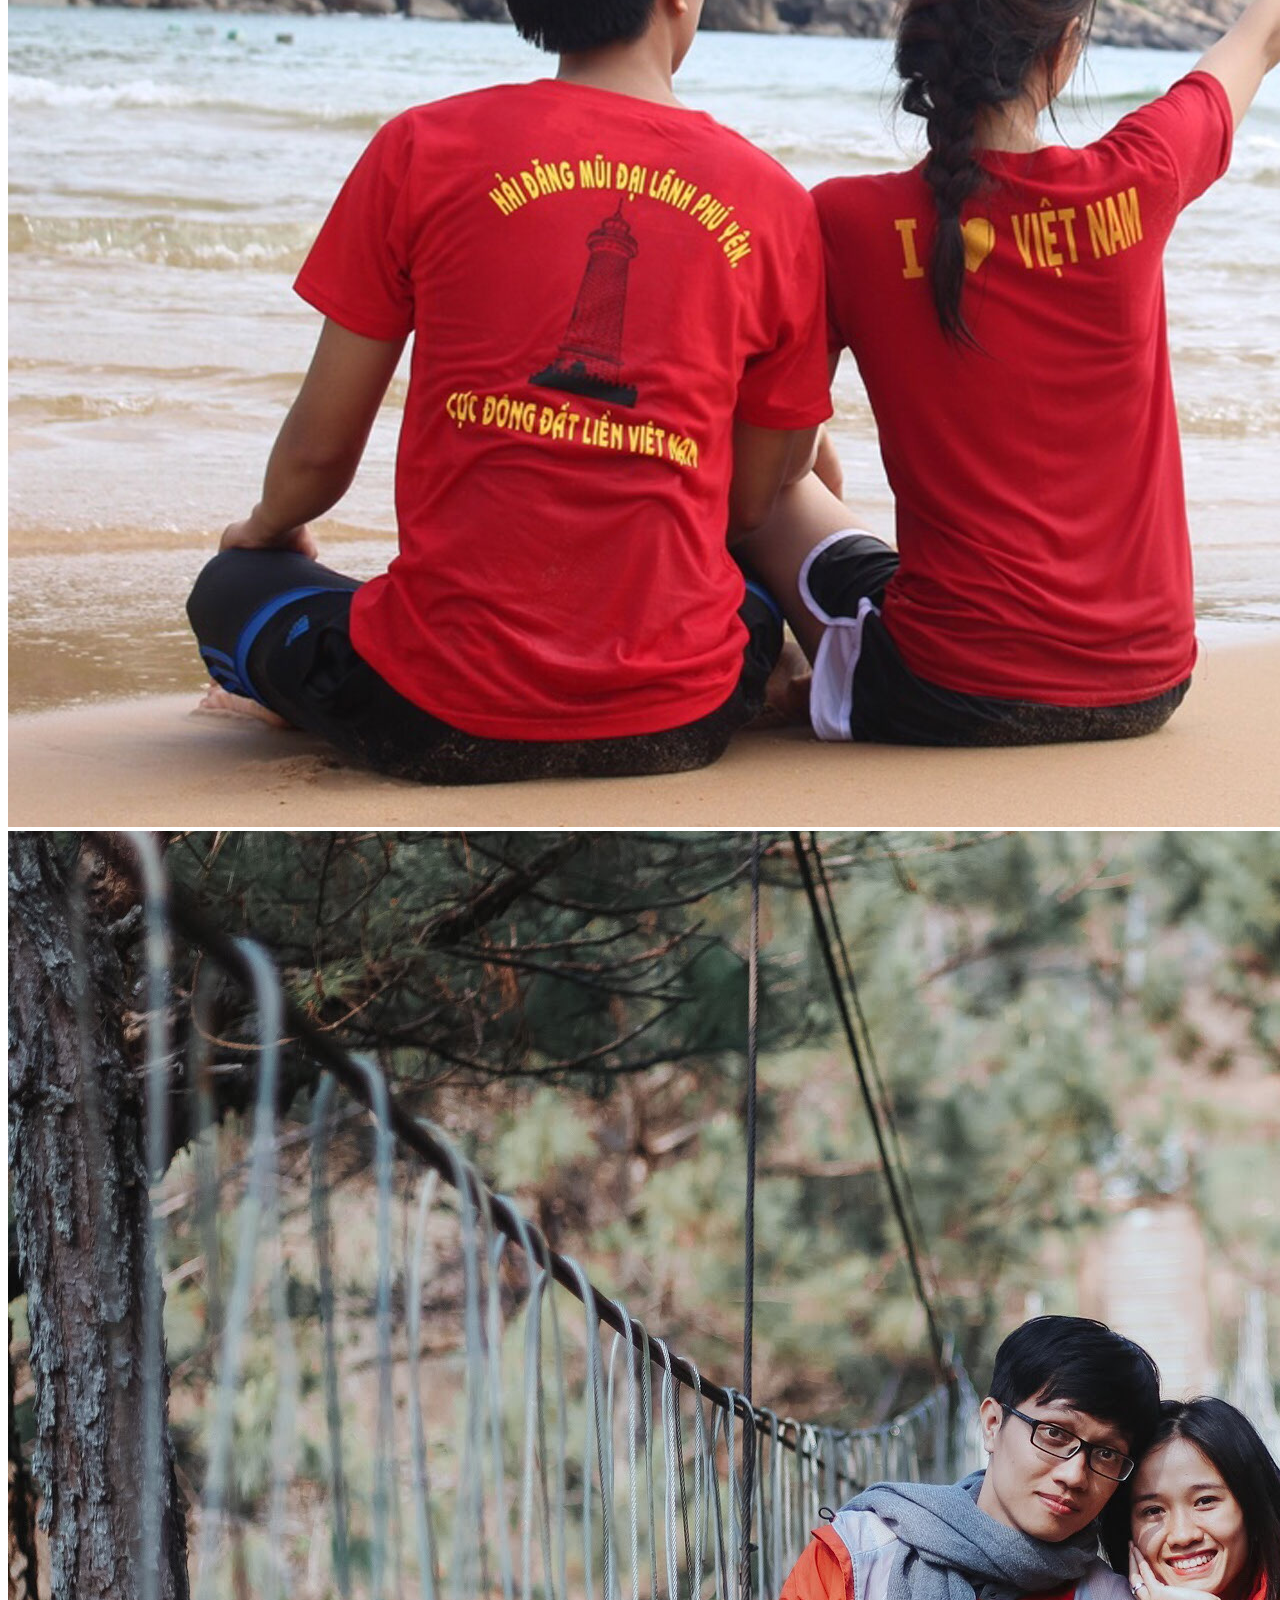
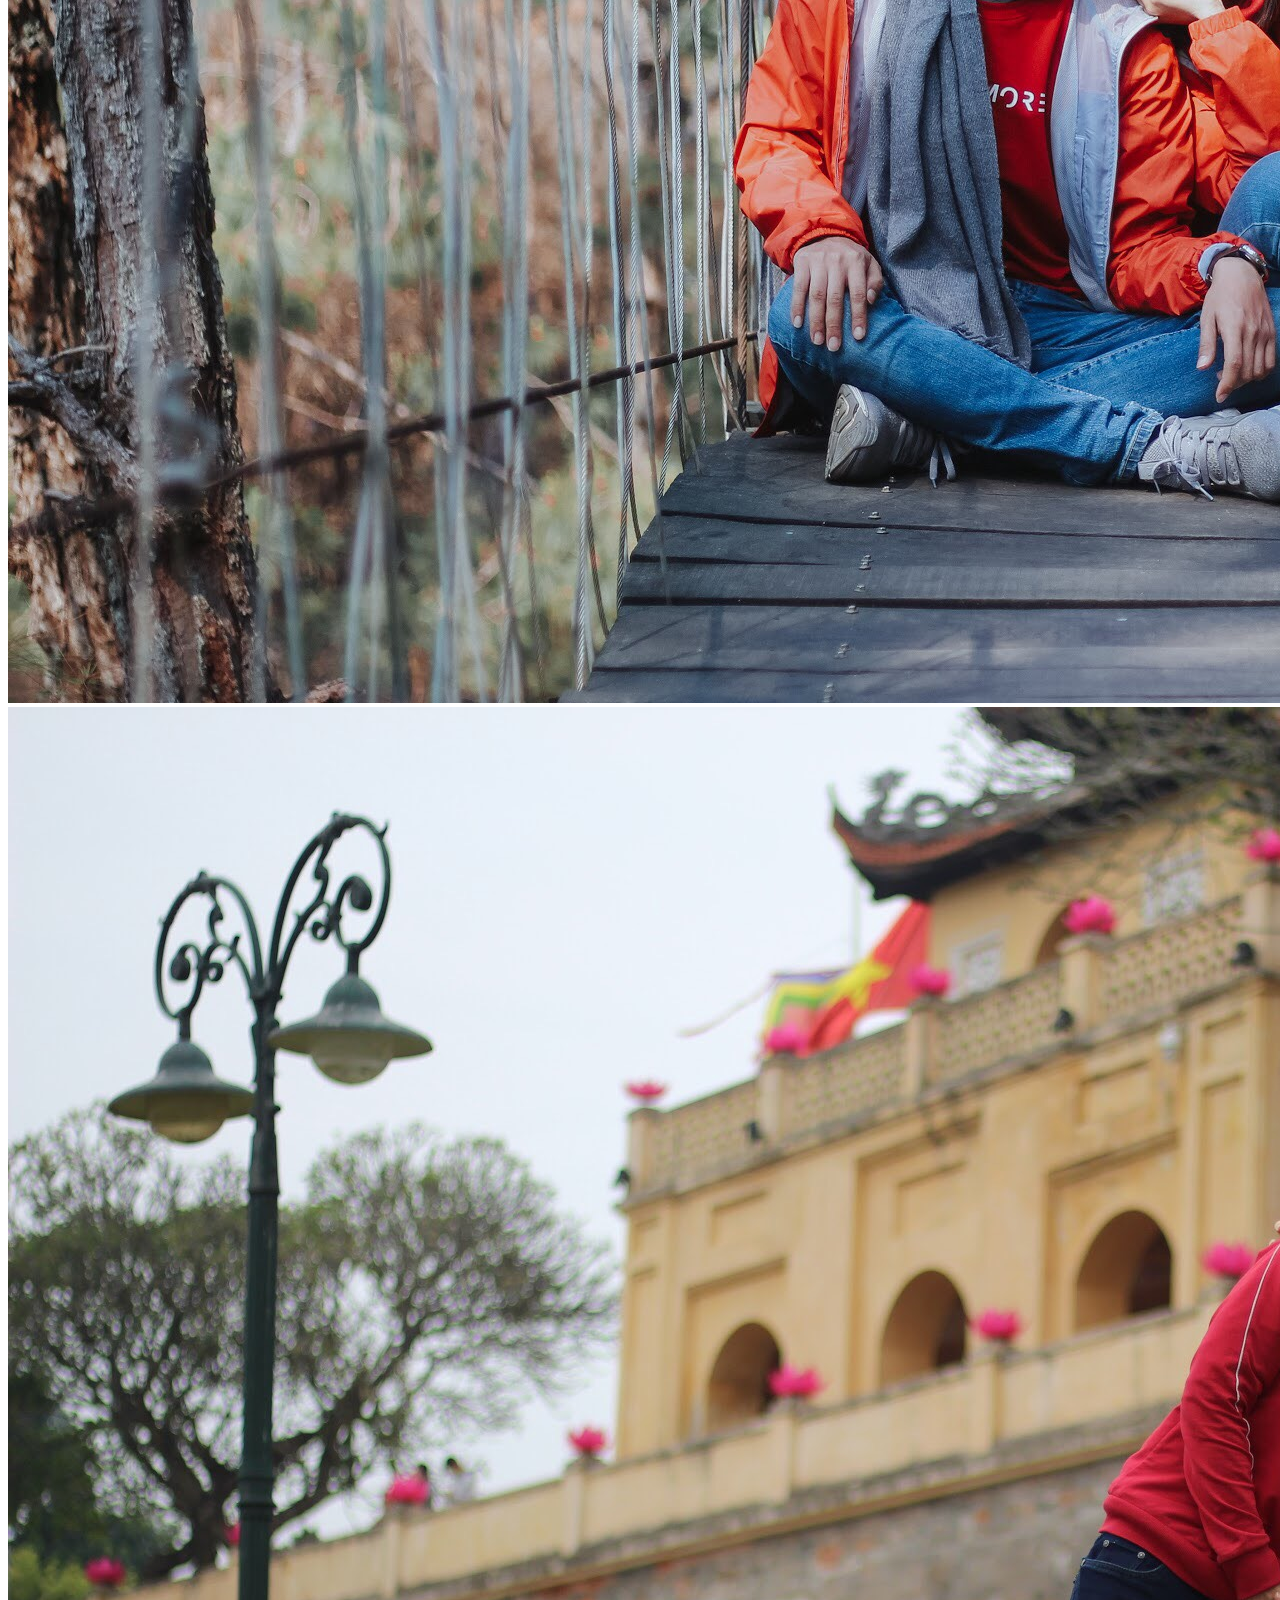
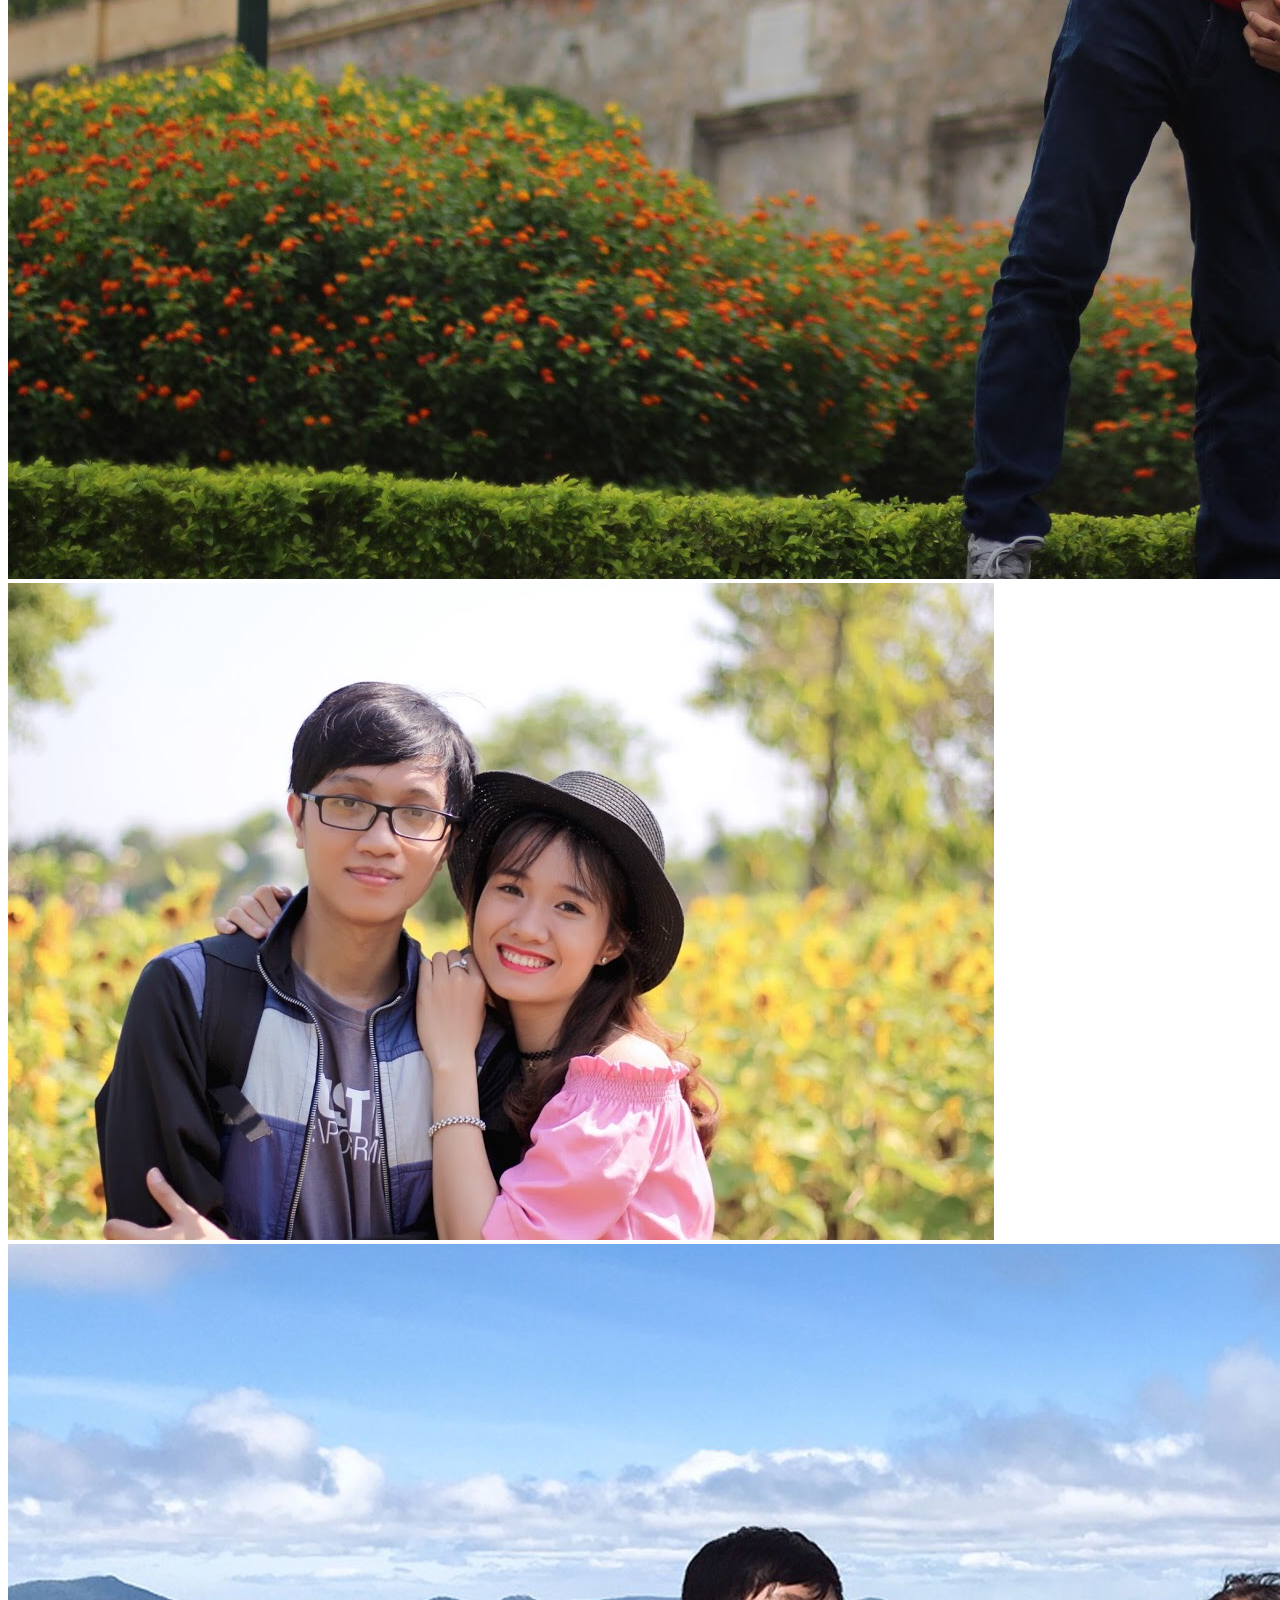
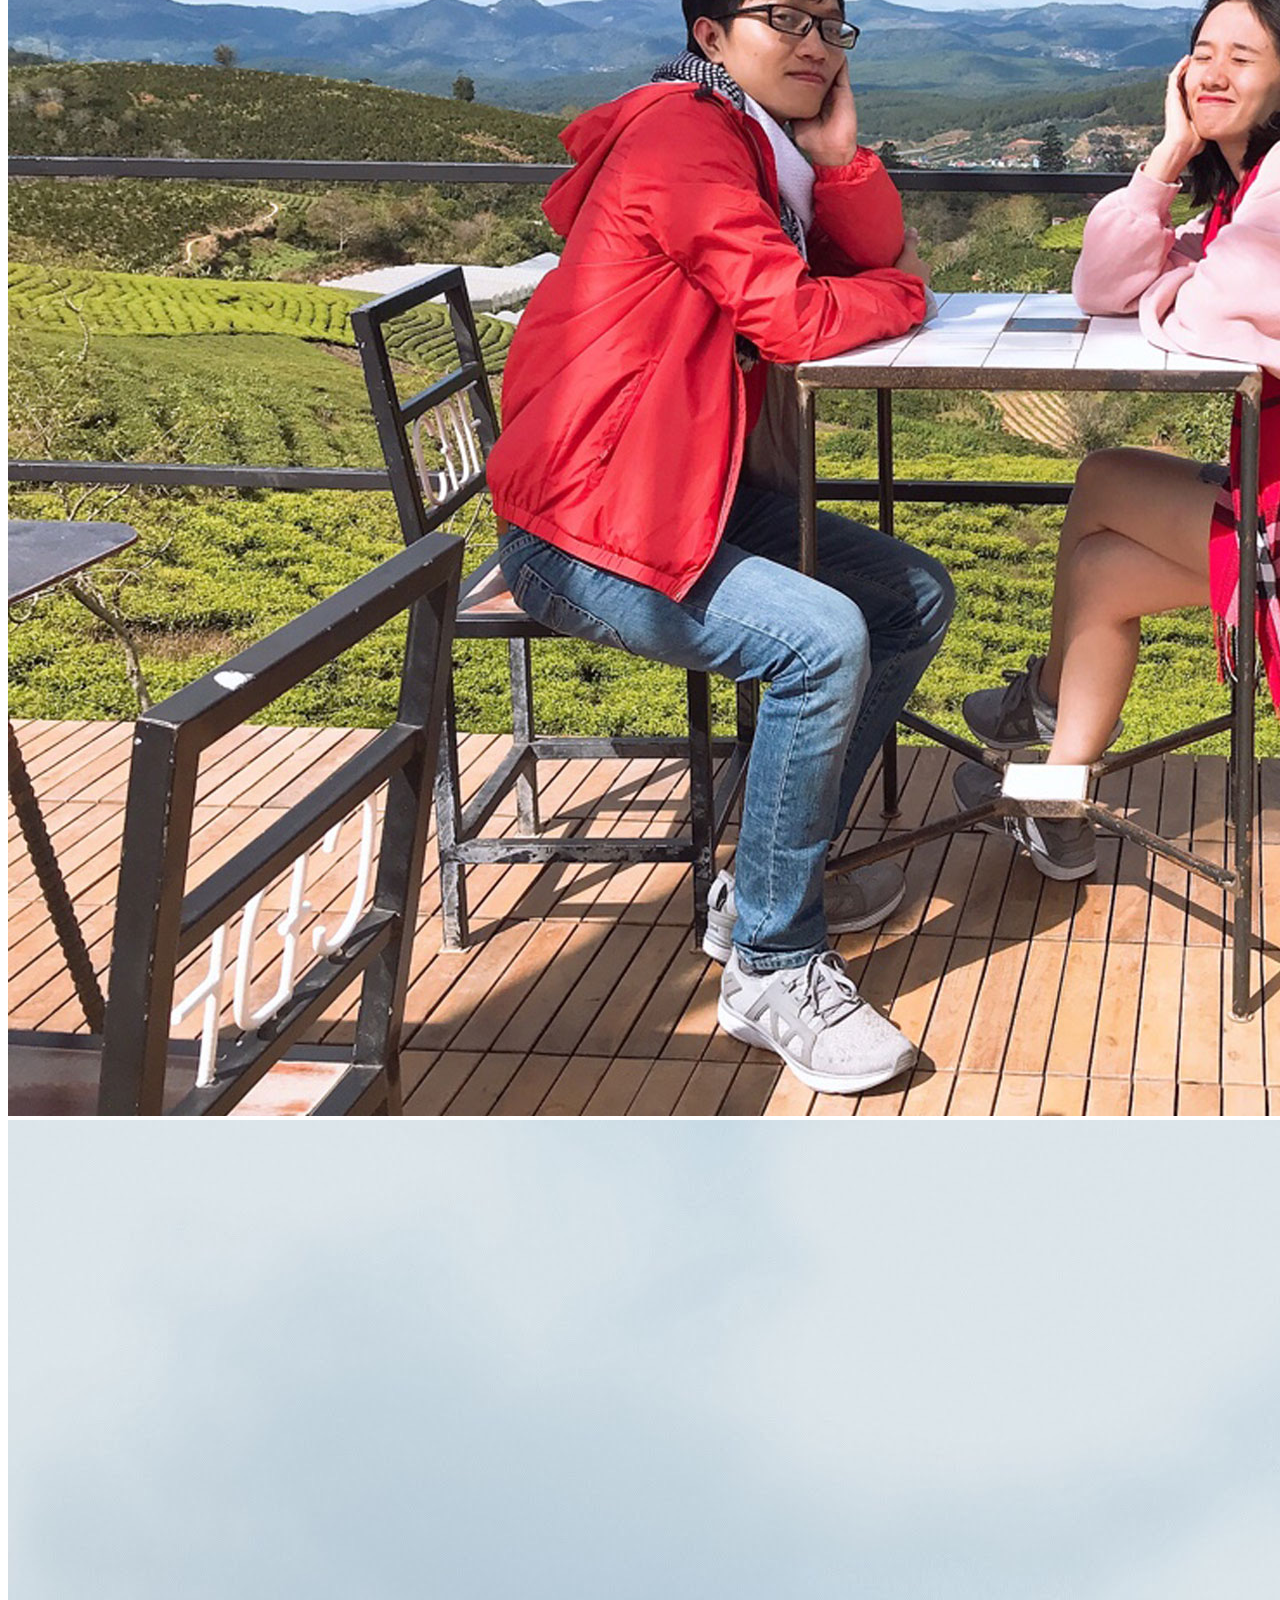
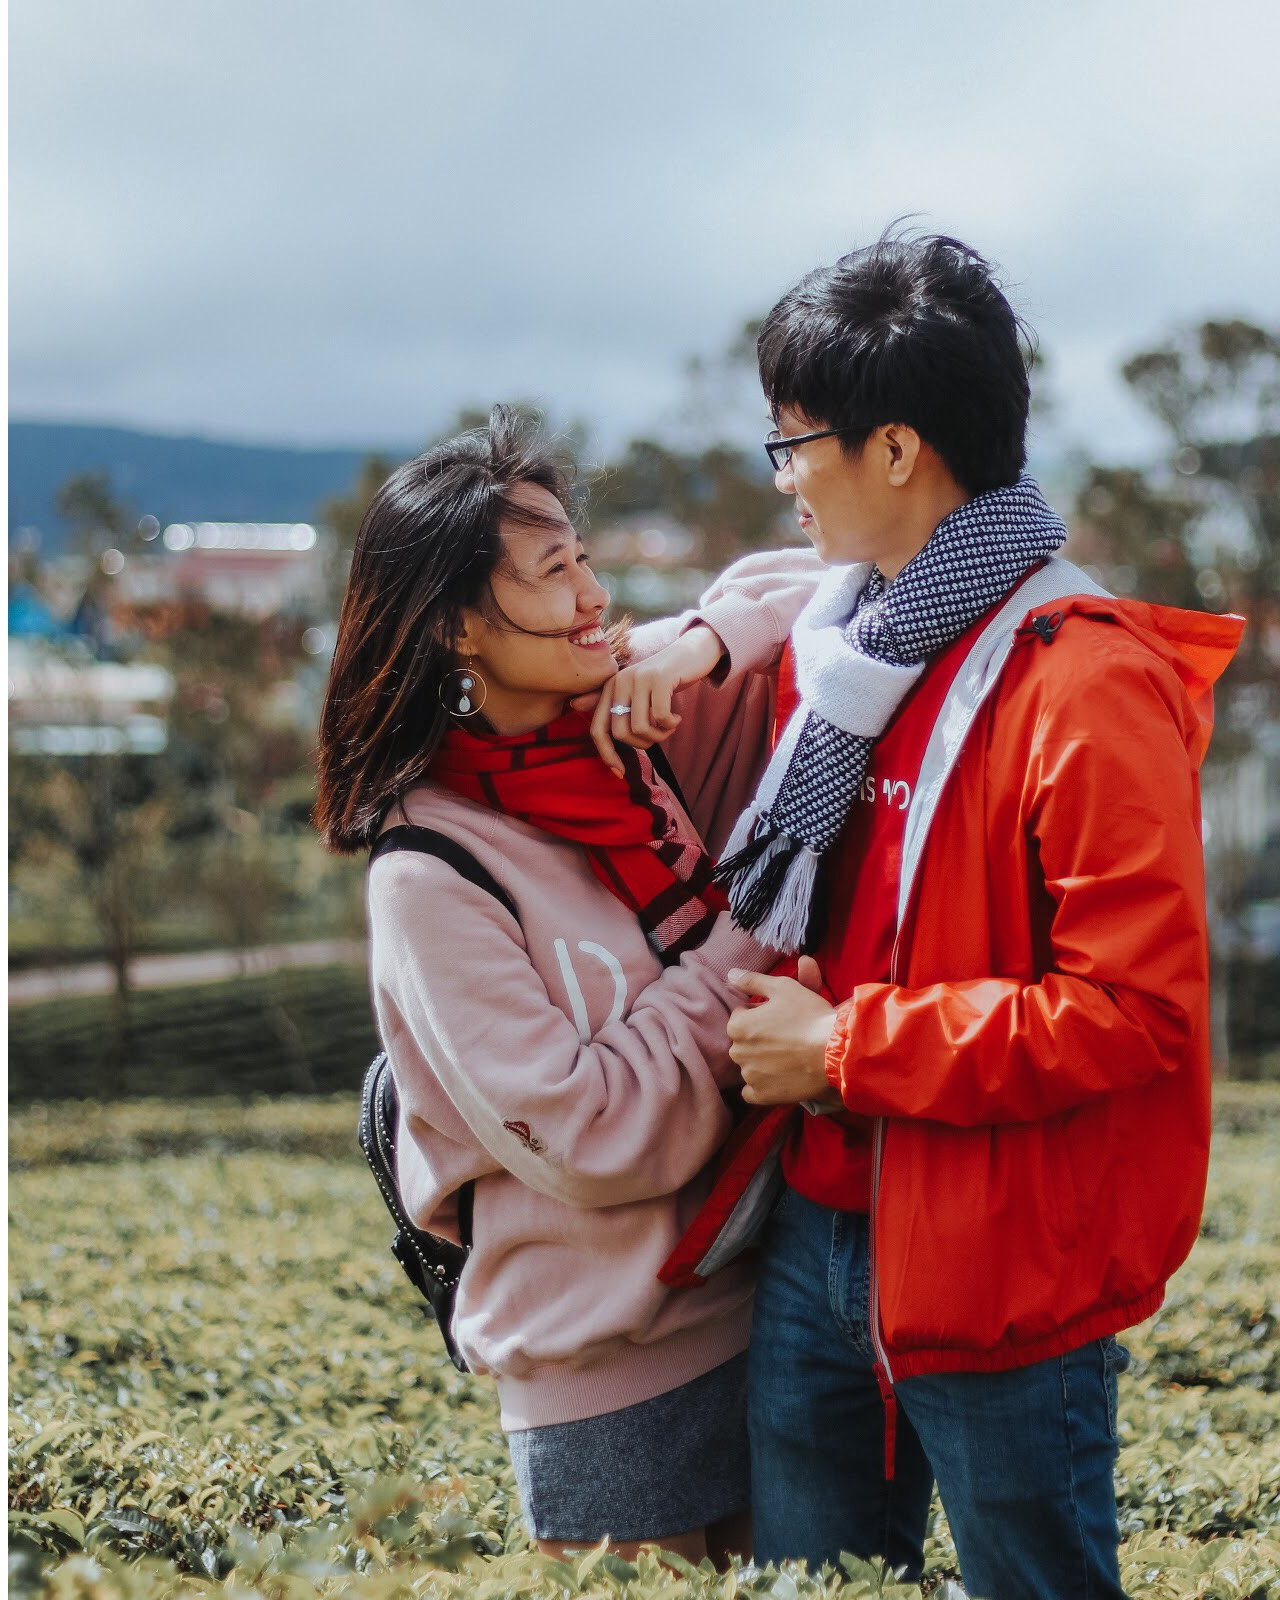
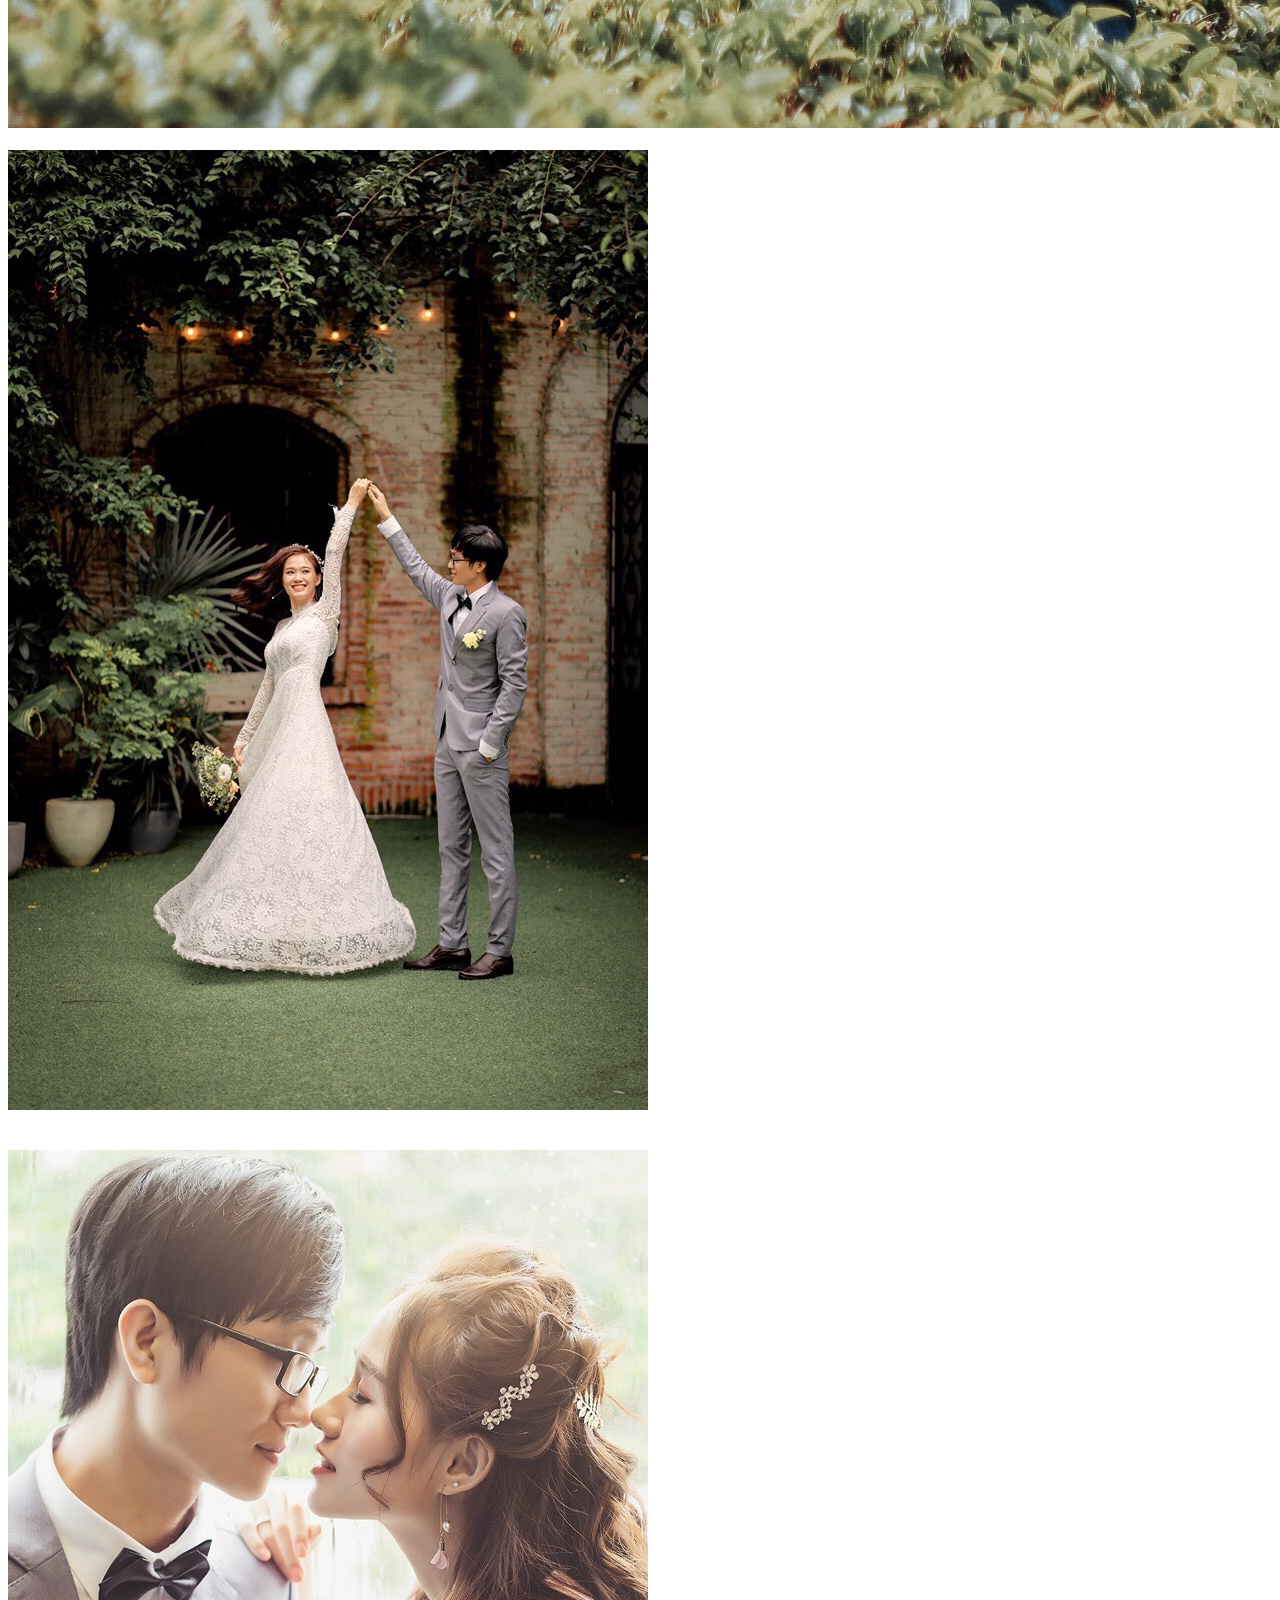
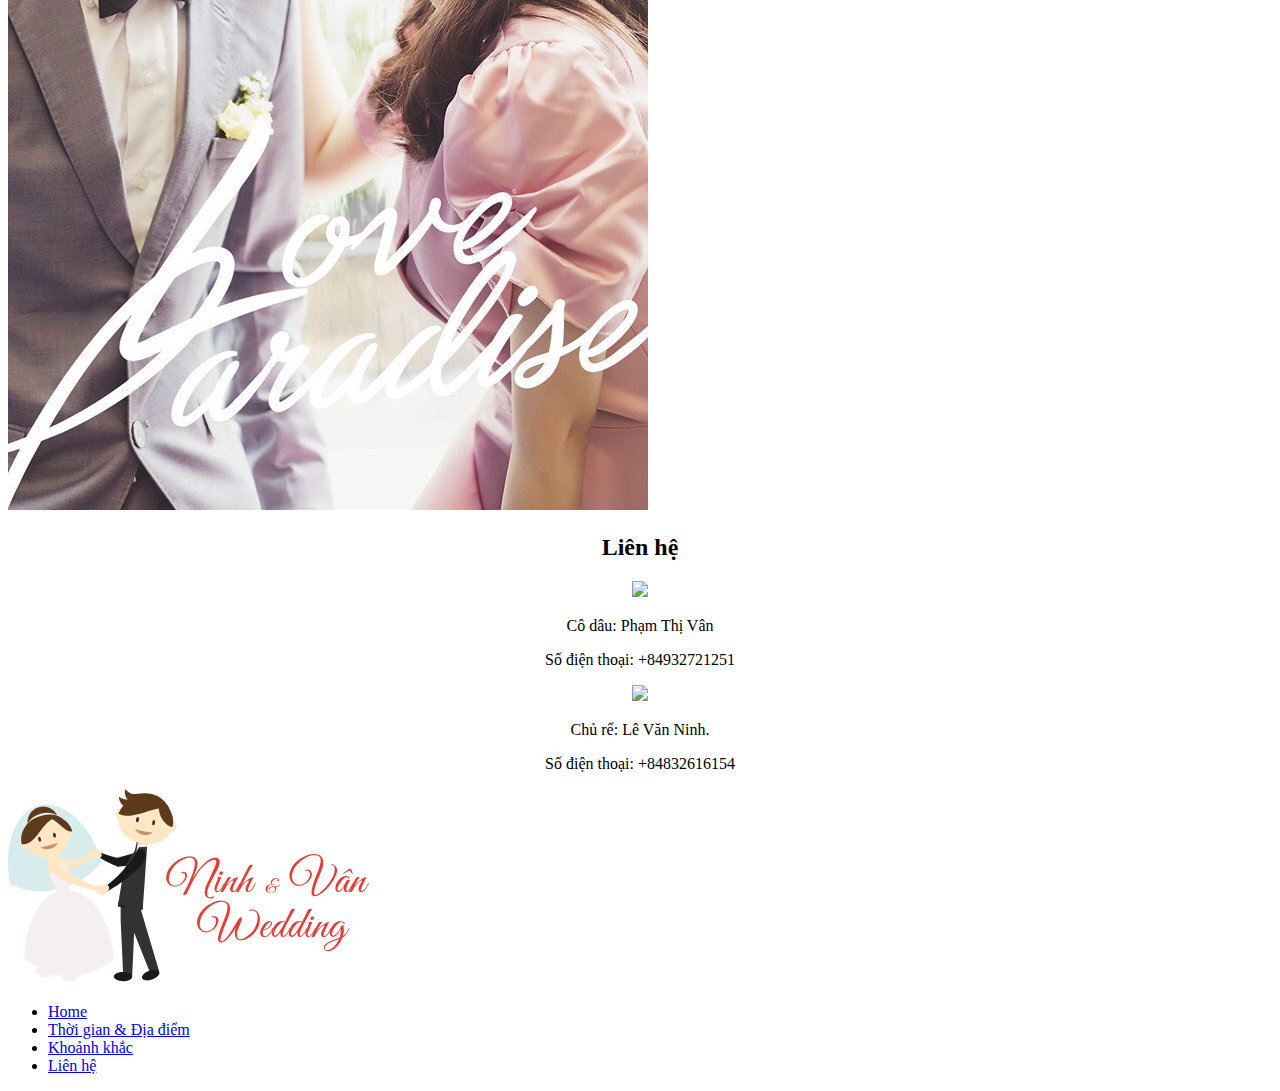
==== commit c2aa7992: "add address" ====
--- a/index.html
+++ b/index.html
@@ -44,50 +44,16 @@
 								<a class="nav-link" href="index.html">Home</a>
 							</li>
 							<li class="nav-item">
-								<a class="nav-link" href="our-story.html">Our Story </a>
+								<a class="nav-link" href="#date_and_time">Thời gian & Địa điểm</a>
 							</li>
 							<li class="nav-item">
-								<a class="nav-link" href="accomodation.html">Accomodation</a>
+								<a class="nav-link" href="#moment">Khoảnh khắc</a>
 							</li>
 							<li class="nav-item">
-								<a class="nav-link" href="gallery.html">Gallery</a>
-							</li>
-							<li class="nav-item submenu dropdown">
-								<a href="#" class="nav-link dropdown-toggle" data-toggle="dropdown" role="button" aria-haspopup="true" aria-expanded="false">Pages</a>
-								<ul class="dropdown-menu">
-									<li class="nav-item">
-										<a class="nav-link" href="bridesmaid.html">Bridesmaid</a>
-									</li>
-									<li class="nav-item">
-										<a class="nav-link" href="groomsmen.html">Groomsmen</a>
-									</li>
-									<li class="nav-item">
-										<a class="nav-link" href="elements.html">Elements</a>
-									</li>
-								</ul>
-							</li>
-							<li class="nav-item submenu dropdown">
-								<a href="#" class="nav-link dropdown-toggle" data-toggle="dropdown" role="button" aria-haspopup="true" aria-expanded="false">Blog</a>
-								<ul class="dropdown-menu">
-									<li class="nav-item">
-										<a class="nav-link" href="blog.html">Blog</a>
-									</li>
-									<li class="nav-item">
-										<a class="nav-link" href="single-blog.html">Blog Details</a>
-									</li>
-								</ul>
-							</li>
-							<li class="nav-item">
-								<a class="nav-link" href="contact.html">Contact</a>
+								<a class="nav-link" href="#contact">Liên hệ</a>
 							</li>
 						</ul>
-						<ul class="nav navbar-nav navbar-right">
-							<li class="nav-item">
-								<a href="#" class="search">
-									<i class="lnr lnr-magnifier"></i>
-								</a>
-							</li>
-						</ul>
+
 					</div>
 				</div>
 			</nav>
@@ -105,21 +71,21 @@
 	<!--================Story Area =================-->
 	<section class="story_area p_120">
 		<div class="container">
-			<div class="row story_inner">
-				<div class="col-lg-4">
-					<img class="img-fluid" src="img/story/story-1.jpg" alt="">
-				</div>
-				<div class="col-lg-4">
+			<div class="row">
+				<div class="col-md-4">
+					<img class="rounded-circle"   style="float: right" src="img/story/story-1.jpg" alt="" width="100%">
+				</div>
+				<div class="col-md-4 story_inner">
 					<div class="story_text">
 						<h3>Tổ chức hôn lễ</h3>
 						<p style="margin-bottom: 4px; font-size: 16px">Ngày 2 và 3 tháng 11 năm 2019</p>
 						<p style="margin-bottom: 4px;">tại</p>
 						<p style="margin-bottom: 30px; font-size: 18px">Đồng Nai và Tiền Giang</p>
-						<a class="main_btn" href="#">Chi tiết</a>
-					</div>
-				</div>
-				<div class="col-lg-4">
-					<img class="img-fluid" src="img/story/story-2.jpg" alt="">
+						<a class="main_btn" href="#date_and_time">Chi tiết</a>
+					</div>
+				</div>
+				<div class="col-md-4">
+					<img class="rounded-circle"   style="float: left" src="img/story/story-2.jpg" alt="" width="100%">
 				</div>
 			</div>
 		</div>
@@ -131,22 +97,22 @@
 	<section class="progress_area">
 		<div class="container box_1620">
 			<div class="main_title">
-				<h2>Thời gian & Địa điểm</h2>
+				<h2 id="date_and_time">Thời gian & Địa điểm</h2>
 			</div>
 			<div class="row progress_inner">
 				<div class="col-lg-6">
 					<div class="progress_item">
 						<img class="img-fluid" src="img/progress/progress-1.jpg" alt="" style="width: 100%;">
 						<div class="progress_text">
-							<a href="#">
-								<h4>Wedding Ceremony</h4>
-							</a>
-							<p>inappropriate behavior is often laughed off as “boys will be boys,” women face higher conduct standards especially
-								in the workplace.</p>
-							<div class="date">
-								<a href="#">Date: Friday, 20 May 2018</a>
-								<a href="#">Time: 19.00</a>
-								<a href="#">Address: Rocky Beach, Los angeles, USA</a>
+							<a>
+								<h4>Vu Quy (nhà gái)</h4>
+							</a>
+							<div>
+								<p>Ngày: Thứ 7, ngày 2 tháng 11 năm 2019</p>
+								<p>Thời gian: 17:00</p>
+								<p>Địa chỉ: Nhà Hàng Cát Tường Garden, số 715, Phạm Văn Thuận, Thành phố Biên Hòa, Đồng Nai
+									<a href="https://www.google.com/maps/place/Nh%C3%A0+H%C3%A0ng+C%C3%A1t+T%C6%B0%E1%BB%9Dng+Garden/@10.9481902,106.8552462,15z/data=!4m2!3m1!1s0x0:0x8f92126089c40a50?sa=X&ved=2ahUKEwjR_ZOfop3lAhWEBIgKHVfkC4UQ_BIwE3oECAsQCA">(bản đồ)</a>
+								</p>
 							</div>
 						</div>
 					</div>
@@ -154,17 +120,18 @@
 
 				<div class="col-lg-6">
 					<div class="progress_item">
-						<img class="img-fluid" src="img/progress/progress-2.png" alt=""  style="width: 100%;" >
+						<img class="img-fluid" src="img/progress/progress-2.png" alt="" style="width: 100%;">
 						<div class="progress_text">
 							<a href="#">
-								<h4>Wedding Cake Cutting</h4>
-							</a>
-							<p>inappropriate behavior is often laughed off as “boys will be boys,” women face higher conduct standards especially
-								in the workplace.</p>
-							<div class="date">
-								<a href="#">Date: Friday, 20 May 2018</a>
-								<a href="#">Time: 19.00</a>
-								<a href="#">Address: Rocky Beach, Los angeles, USA</a>
+								<h4>Tân Hôn (nhà trai)</h4>
+							</a>
+
+							<div>
+								<p>Ngày: Chủ nhật, ngày 3 tháng 11 năm 2019</a>
+									<p>Thời gian: 11:30</p>
+									<p>Địa chỉ: 76, tổ 2, ấp Tân Phú 1, Châu Thành, Tiền Giang
+										<a href="https://www.google.com/maps/place/Ninh+Wedding/@10.4951656,106.3439416,17z/data=!3m1!4b1!4m5!3m4!1s0x310ab941d7631d25:0x380263d4a144f5b2!8m2!3d10.4951656!4d106.3461303">(bản đồ)</a>
+									</p>
 							</div>
 						</div>
 					</div>
@@ -209,7 +176,7 @@
 	<section class="moments_area">
 		<div class="container box_1620">
 			<div class="main_title">
-				<h2>Khoảnh khắc</h2>
+				<h2 id="moment">Khoảnh khắc</h2>
 			</div>
 			<div class="moments_inner imageGallery1">
 				<div class="gallery_item">
@@ -352,6 +319,27 @@
 			</div>
 		</div>
 	</section>
+
+	<section class="moments_area">
+		<div class="container box_1620" style="text-align: center; font-size: 16px">
+			<div class="main_title">
+				<h2 id="contact">Liên hệ</h2>
+			</div>
+			<div class="row">
+				<div class="col-sm-6">
+					<img src="img/story/story-1.jpg" class="rounded-circle" style="width:90px">
+					<p>Cô dâu: Phạm Thị Vân</p>
+					<p>Số điện thoại: +84932721251</p>
+				</div>
+				<div class="col-sm-6">
+					<img src="img/story/story-2.jpg" class="rounded-circle" style="width:90px">
+					<p>Chủ rể: Lê Văn Ninh.</p>
+					<p>Số điện thoại: +84832616154</p>
+				</div>
+			</div>
+		</div>
+	</section>
+
 	<!--================End Moments Area =================-->
 
 
@@ -360,60 +348,23 @@
 	<footer class="footer_area">
 		<div class="container box_1620">
 			<div class="footer_inner p_120">
+
+
 				<img src="img/footer-logo.png" alt="">
 				<ul class="list f_menu">
 					<li>
-						<a href="#">Home</a>
+						<a href="index.html">Home</a>
 					</li>
 					<li>
-						<a href="#">Our Story</a>
+						<a class="nav-link" href="#date_and_time">Thời gian & Địa điểm</a>
 					</li>
 					<li>
-						<a href="#">Accomodation</a>
+						<a class="nav-link" href="#moment">Khoảnh khắc</a>
 					</li>
 					<li>
-						<a href="#">Gallery</a>
-					</li>
-					<li>
-						<a href="#">Pages</a>
-					</li>
-					<li>
-						<a href="#">Blog</a>
-					</li>
-					<li>
-						<a href="#">Contact</a>
+						<a class="nav-link" href="#contact">Liên hệ</a>
 					</li>
 				</ul>
-				<ul class="list f_social">
-					<li>
-						<a href="#">
-							<i class="fa fa-facebook"></i>
-						</a>
-					</li>
-					<li>
-						<a href="#">
-							<i class="fa fa-twitter"></i>
-						</a>
-					</li>
-					<li>
-						<a href="#">
-							<i class="fa fa-dribbble"></i>
-						</a>
-					</li>
-					<li>
-						<a href="#">
-							<i class="fa fa-behance"></i>
-						</a>
-					</li>
-				</ul>
-				<p>
-					<!-- Link back to Colorlib can't be removed. Template is licensed under CC BY 3.0. -->
-					Copyright &copy;
-					<script>document.write(new Date().getFullYear());</script> All rights reserved | This template is made with
-					<i class="fa fa-heart-o" aria-hidden="true"></i> by
-					<a href="https://colorlib.com" target="_blank">Colorlib</a>
-					<!-- Link back to Colorlib can't be removed. Template is licensed under CC BY 3.0. -->
-				</p>
 			</div>
 		</div>
 	</footer>
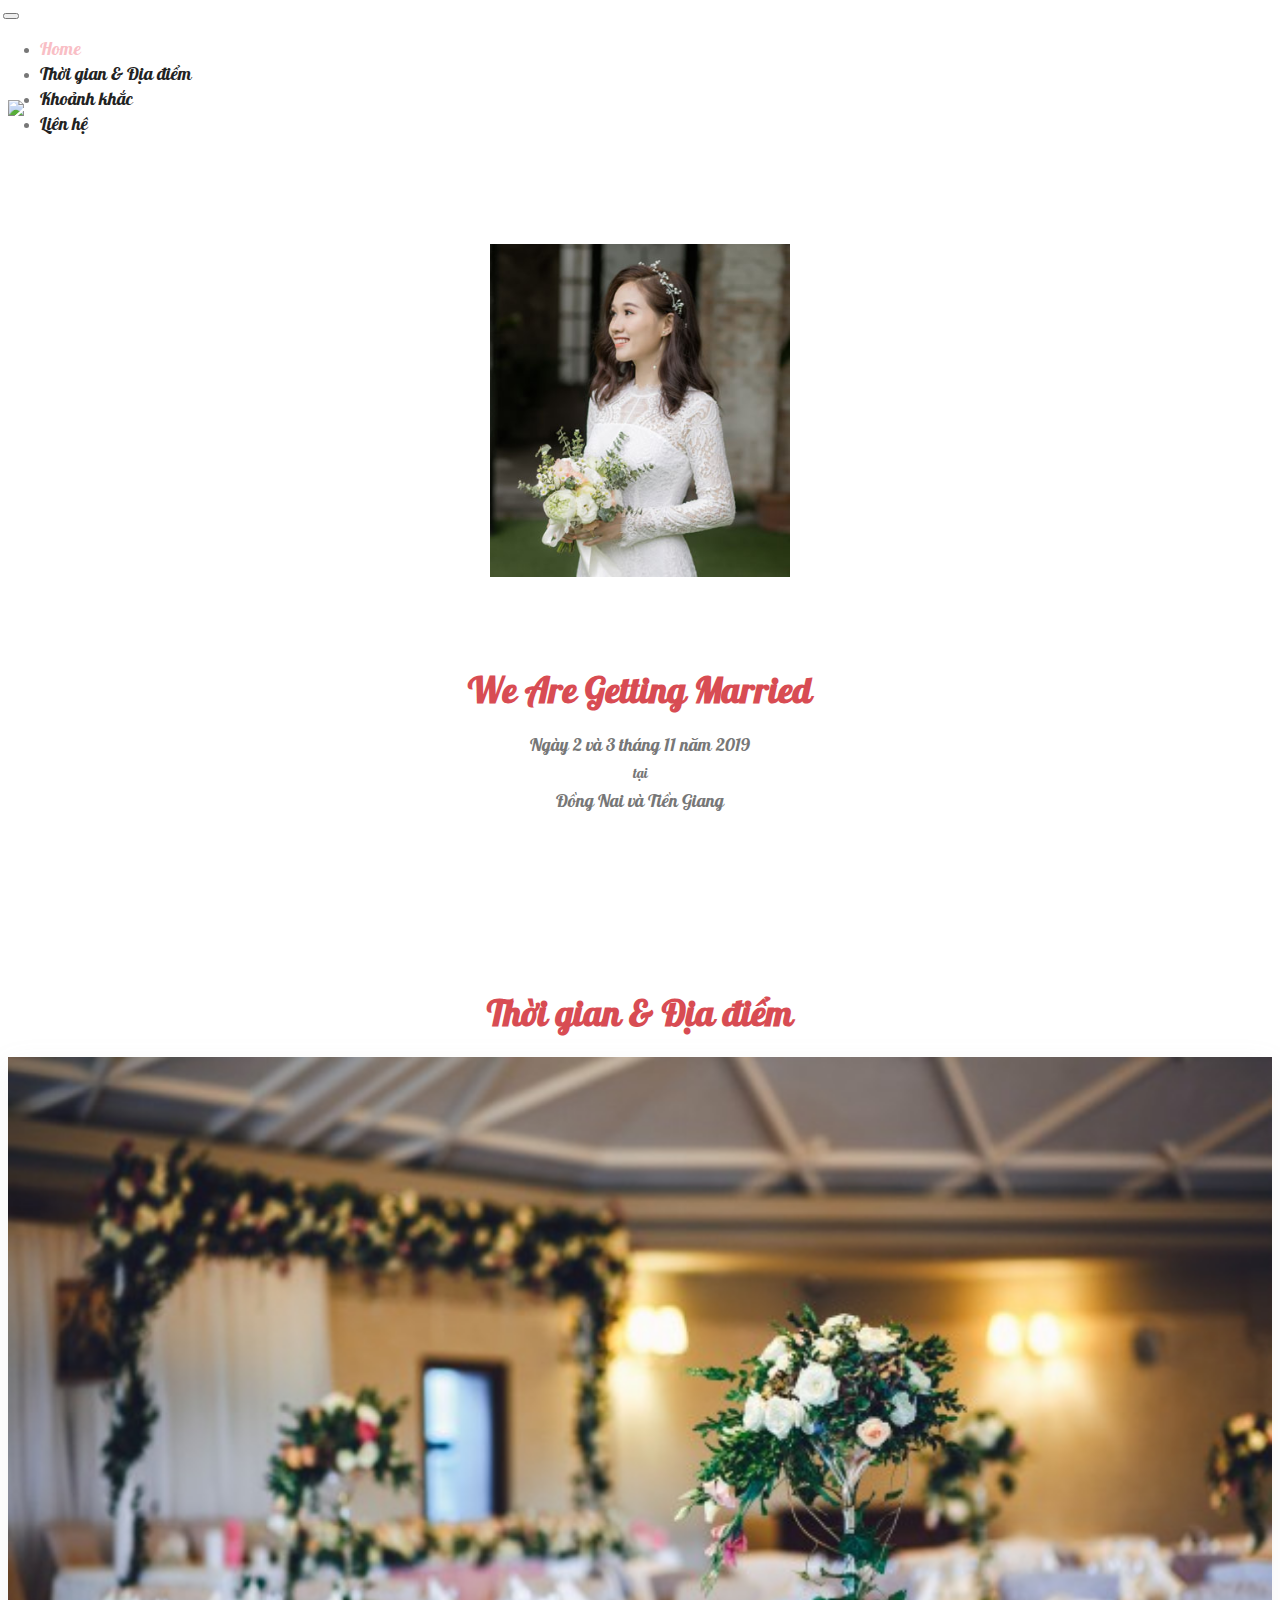
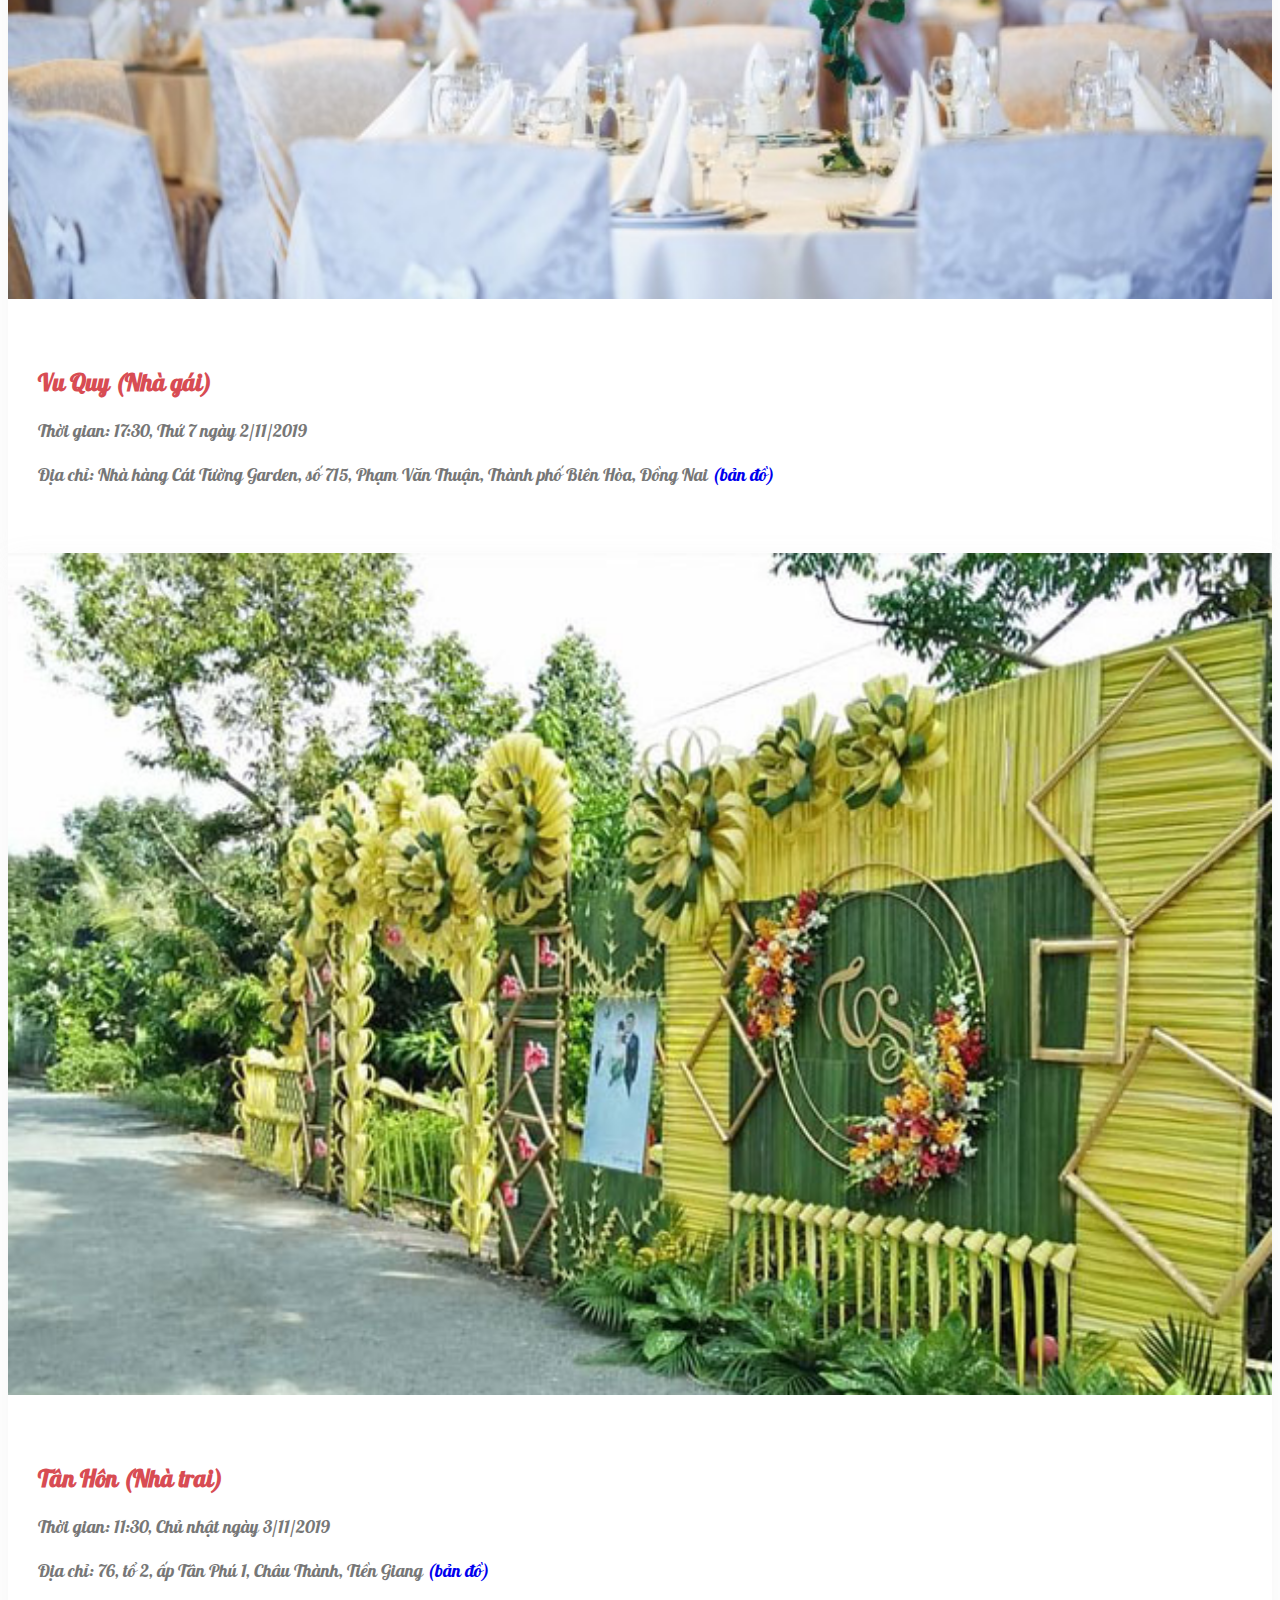
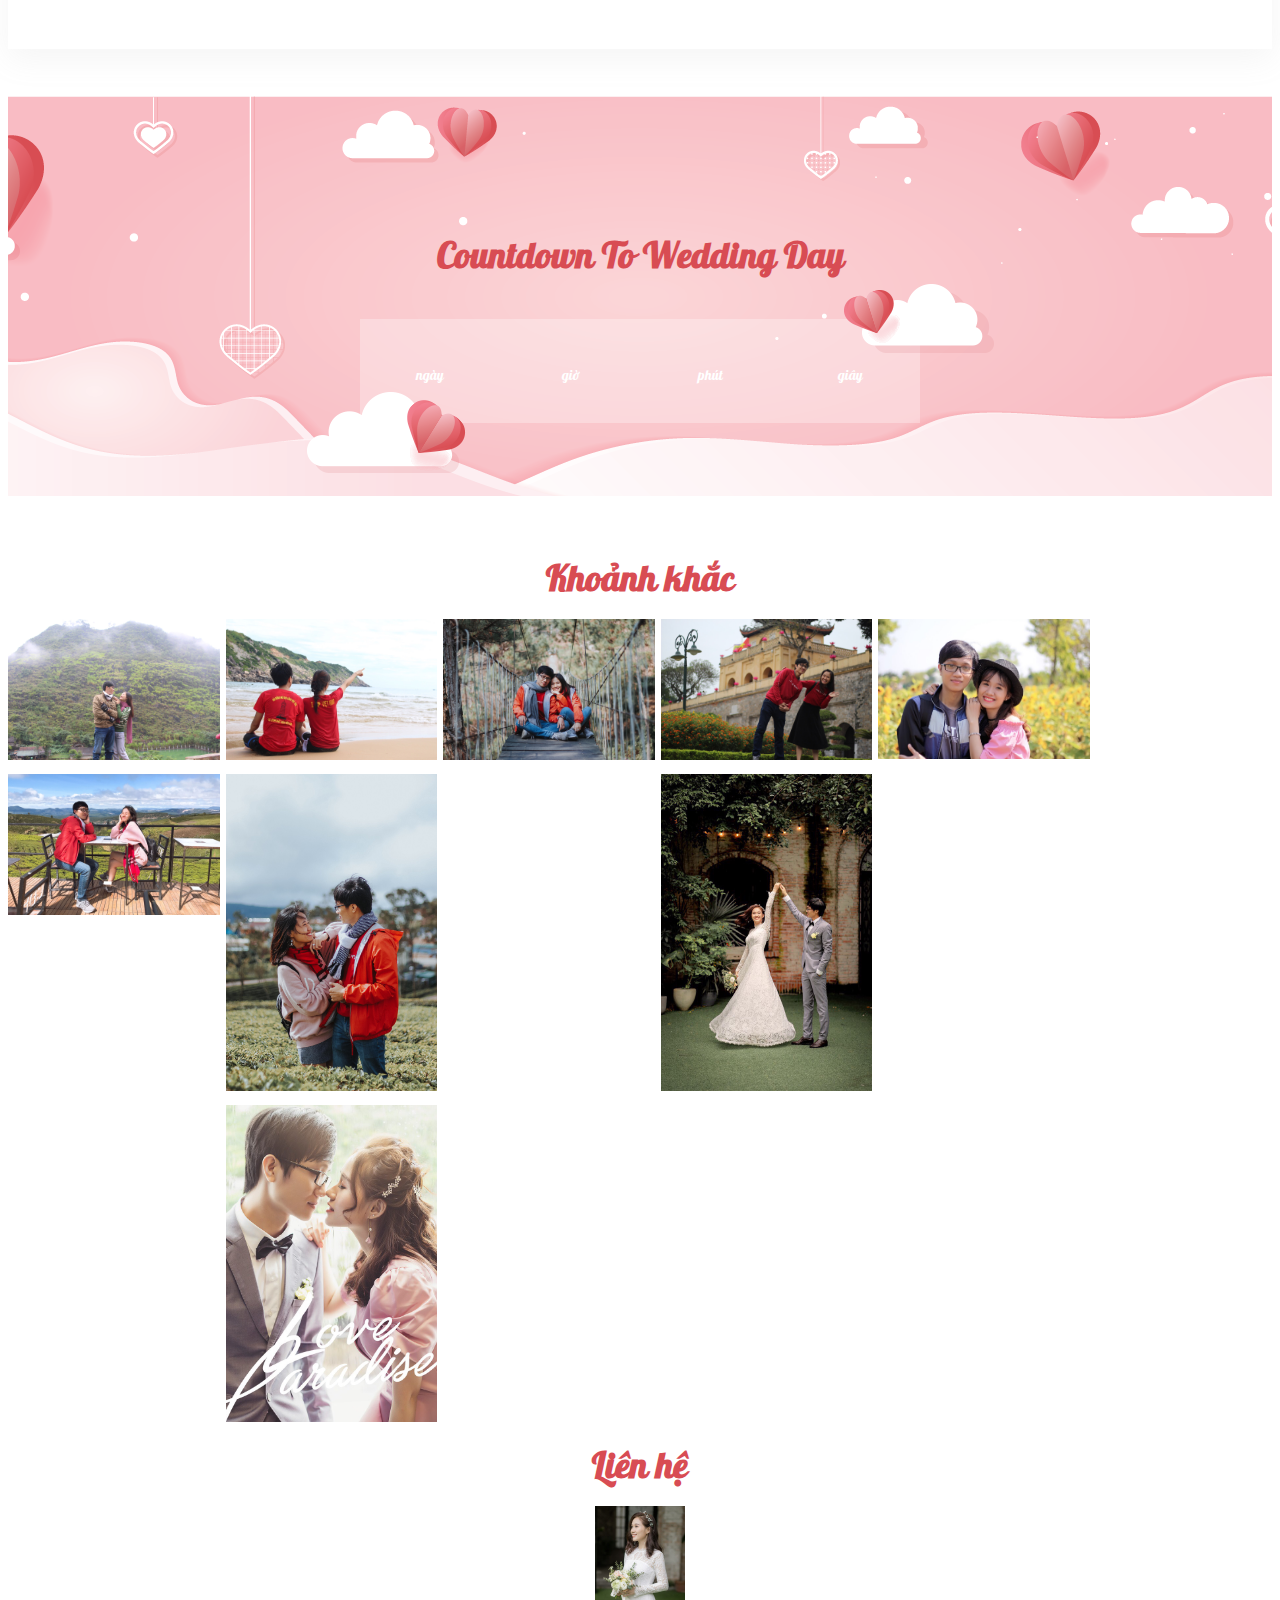
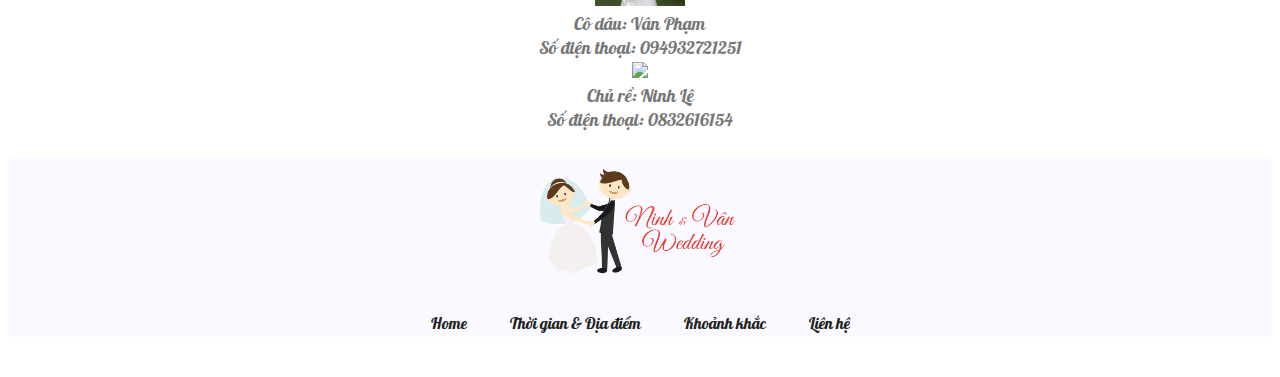
==== commit 2a87faff: "update font" ====
--- a/index.html
+++ b/index.html
@@ -7,6 +7,7 @@
 	<meta name="viewport" content="width=device-width, initial-scale=1, shrink-to-fit=no">
 	<link rel="icon" href="img/favicon.png" type="image/png">
 	<title>Ninh & Vân Wedding</title>
+	<meta property="og:image" content="img/banner/home-banner.jpg">
 	<!-- Bootstrap CSS -->
 	<link rel="stylesheet" href="css/bootstrap.css">
 	<link rel="stylesheet" href="vendors/linericon/style.css">
@@ -18,6 +19,7 @@
 	<!-- main css -->
 	<link rel="stylesheet" href="css/style.css">
 	<link rel="stylesheet" href="css/responsive.css">
+	<link href="https://fonts.googleapis.com/css?family=Great+Vibes&display=swap" rel="stylesheet">
 </head>
 
 <body>
@@ -73,19 +75,18 @@
 		<div class="container">
 			<div class="row">
 				<div class="col-md-4">
-					<img class="rounded-circle"   style="float: right" src="img/story/story-1.jpg" alt="" width="100%">
+					<img class="rounded-circle" style="margin: 0 auto; display: block;" src="img/story/story-1.jpg" alt="" width="300px">
 				</div>
 				<div class="col-md-4 story_inner">
 					<div class="story_text">
-						<h3>Tổ chức hôn lễ</h3>
-						<p style="margin-bottom: 4px; font-size: 16px">Ngày 2 và 3 tháng 11 năm 2019</p>
+						<h1>We Are Getting Married</h1>
+						<p style="margin-bottom: 4px; font-size: 18px">Ngày 2 và 3 tháng 11 năm 2019</p>
 						<p style="margin-bottom: 4px;">tại</p>
 						<p style="margin-bottom: 30px; font-size: 18px">Đồng Nai và Tiền Giang</p>
-						<a class="main_btn" href="#date_and_time">Chi tiết</a>
 					</div>
 				</div>
 				<div class="col-md-4">
-					<img class="rounded-circle"   style="float: left" src="img/story/story-2.jpg" alt="" width="100%">
+					<img class="rounded-circle"   style="margin: 0 auto; display: block;" src="img/story/story-2.jpg" alt="" width="300px">
 				</div>
 			</div>
 		</div>
@@ -97,7 +98,7 @@
 	<section class="progress_area">
 		<div class="container box_1620">
 			<div class="main_title">
-				<h2 id="date_and_time">Thời gian & Địa điểm</h2>
+				<h1 id="date_and_time">Thời gian & Địa điểm</h1>
 			</div>
 			<div class="row progress_inner">
 				<div class="col-lg-6">
@@ -105,13 +106,12 @@
 						<img class="img-fluid" src="img/progress/progress-1.jpg" alt="" style="width: 100%;">
 						<div class="progress_text">
 							<a>
-								<h4>Vu Quy (nhà gái)</h4>
+								<h3>Vu Quy (Nhà gái)</h3>
 							</a>
 							<div>
-								<p>Ngày: Thứ 7, ngày 2 tháng 11 năm 2019</p>
-								<p>Thời gian: 17:00</p>
-								<p>Địa chỉ: Nhà Hàng Cát Tường Garden, số 715, Phạm Văn Thuận, Thành phố Biên Hòa, Đồng Nai
-									<a href="https://www.google.com/maps/place/Nh%C3%A0+H%C3%A0ng+C%C3%A1t+T%C6%B0%E1%BB%9Dng+Garden/@10.9481902,106.8552462,15z/data=!4m2!3m1!1s0x0:0x8f92126089c40a50?sa=X&ved=2ahUKEwjR_ZOfop3lAhWEBIgKHVfkC4UQ_BIwE3oECAsQCA">(bản đồ)</a>
+								<p>Thời gian: 17:30, Thứ 7 ngày 2/11/2019</p>
+								<p>Địa chỉ: Nhà hàng Cát Tường Garden, số 715, Phạm Văn Thuận, Thành phố Biên Hòa, Đồng Nai
+									<a  target="_blank" href="https://www.google.com/maps/place/Nh%C3%A0+H%C3%A0ng+C%C3%A1t+T%C6%B0%E1%BB%9Dng+Garden/@10.9481902,106.8552462,15z/data=!4m2!3m1!1s0x0:0x8f92126089c40a50?sa=X&ved=2ahUKEwjR_ZOfop3lAhWEBIgKHVfkC4UQ_BIwE3oECAsQCA">(bản đồ)</a>
 								</p>
 							</div>
 						</div>
@@ -123,14 +123,13 @@
 						<img class="img-fluid" src="img/progress/progress-2.png" alt="" style="width: 100%;">
 						<div class="progress_text">
 							<a href="#">
-								<h4>Tân Hôn (nhà trai)</h4>
+								<h3>Tân Hôn (Nhà trai)</h3>
 							</a>
 
 							<div>
-								<p>Ngày: Chủ nhật, ngày 3 tháng 11 năm 2019</a>
-									<p>Thời gian: 11:30</p>
+								<p> Thời gian: 11:30, Chủ nhật ngày 3/11/2019</a>
 									<p>Địa chỉ: 76, tổ 2, ấp Tân Phú 1, Châu Thành, Tiền Giang
-										<a href="https://www.google.com/maps/place/Ninh+Wedding/@10.4951656,106.3439416,17z/data=!3m1!4b1!4m5!3m4!1s0x310ab941d7631d25:0x380263d4a144f5b2!8m2!3d10.4951656!4d106.3461303">(bản đồ)</a>
+										<a   target="_blank" href="https://www.google.com/maps/place/Ninh+Wedding/@10.4951656,106.3439416,17z/data=!3m1!4b1!4m5!3m4!1s0x310ab941d7631d25:0x380263d4a144f5b2!8m2!3d10.4951656!4d106.3461303">(bản đồ)</a>
 									</p>
 							</div>
 						</div>
@@ -146,23 +145,23 @@
 	<section class="timer_area">
 		<div class="container box_1620">
 			<div class="timer_inner p_120">
-				<h5>Cho đến khi kết hôn</h5>
+					<h5>Countdown To Wedding Day</h5>
 				<div id="timer" class="timer">
 					<div class="timer__section days">
-						<div class="timer__number"></div>
-						<div class="timer__label">ngày</div>
+						<div class="timer__number"  style="font-family: 'Pattaya', sans-serif;"></div>
+						<div class="timer__label" style="font-family: 'Pattaya', sans-serif;">ngày</div>
 					</div>
 					<div class="timer__section hours">
-						<div class="timer__number"></div>
-						<div class="timer__label">giờ</div>
+						<div class="timer__number"  style="font-family: 'Pattaya', sans-serif;"></div>
+						<div class="timer__label" style=" font-family: 'Pattaya', sans-serif;">giờ</div>
 					</div>
 					<div class="timer__section minutes">
-						<div class="timer__number"></div>
-						<div class="timer__label">phút</div>
+						<div class="timer__number"  style="font-family: 'Pattaya', sans-serif;"></div>
+						<div class="timer__label" style=" font-family: 'Pattaya', sans-serif;">phút</div>
 					</div>
 					<div class="timer__section seconds">
-						<div class="timer__number"></div>
-						<div class="timer__label">giây</div>
+						<div class="timer__number"  style="font-family: 'Pattaya', sans-serif;"></div>
+						<div class="timer__label" style=" font-family: 'Pattaya', sans-serif;">giây</div>
 					</div>
 				</div>
 			</div>
@@ -176,7 +175,7 @@
 	<section class="moments_area">
 		<div class="container box_1620">
 			<div class="main_title">
-				<h2 id="moment">Khoảnh khắc</h2>
+				<h2 id="moment" style="font-family: 'Pattaya', sans-serif; margin-top: 10px">Khoảnh khắc</h2>
 			</div>
 			<div class="moments_inner imageGallery1">
 				<div class="gallery_item">
@@ -323,18 +322,18 @@
 	<section class="moments_area">
 		<div class="container box_1620" style="text-align: center; font-size: 16px">
 			<div class="main_title">
-				<h2 id="contact">Liên hệ</h2>
-			</div>
-			<div class="row">
+				<h2 id="contact" style="margin-top: 10px">Liên hệ</h2>
+			</div>
+			<div class="row" style="font-size: 18px">
 				<div class="col-sm-6">
 					<img src="img/story/story-1.jpg" class="rounded-circle" style="width:90px">
-					<p>Cô dâu: Phạm Thị Vân</p>
-					<p>Số điện thoại: +84932721251</p>
+					<div>Cô dâu: Vân Phạm</div>
+					<div>Số điện thoại: 094932721251</div>
 				</div>
 				<div class="col-sm-6">
 					<img src="img/story/story-2.jpg" class="rounded-circle" style="width:90px">
-					<p>Chủ rể: Lê Văn Ninh.</p>
-					<p>Số điện thoại: +84832616154</p>
+					<div>Chủ rể: Ninh Lê</div>
+					<div>Số điện thoại: 0832616154</div>
 				</div>
 			</div>
 		</div>
@@ -347,10 +346,8 @@
 	<!--================Footer Area =================-->
 	<footer class="footer_area">
 		<div class="container box_1620">
-			<div class="footer_inner p_120">
-
-
-				<img src="img/footer-logo.png" alt="">
+			<div class="footer_inner" style="margin-top: 24px" >
+				<img src="img/footer-logo.png" alt="" width="200px" style="margin-top: 12px" >
 				<ul class="list f_menu">
 					<li>
 						<a href="index.html">Home</a>
--- a/css/style.css
+++ b/css/style.css
@@ -0,0 +1,3857 @@
+
+/*=================== fonts ====================*/
+@import url("https://fonts.googleapis.com/css?family=Playfair+Display:400,700,900|Roboto:300,400,500,700");
+
+@import url("https://fonts.googleapis.com/css?family=Pattaya&display=swap");
+
+/*---------------------------------------------------- */
+/*----------------------------------------------------*/
+
+body {
+  font-family: 'Pattaya', sans-serif !important;
+}
+
+.list {
+  list-style: none;
+  margin: 0px;
+  padding: 0px;
+}
+
+a {
+  text-decoration: none;
+  -webkit-transition: all 0.3s ease-in-out;
+  -o-transition: all 0.3s ease-in-out;
+  transition: all 0.3s ease-in-out;
+}
+
+a:hover, a:focus {
+  text-decoration: none;
+  outline: none;
+}
+
+.row.m0 {
+  margin: 0px;
+}
+
+.p0 {
+  padding: 0px;
+}
+
+.mb_30 {
+  margin-bottom: -30px;
+}
+
+body {
+  line-height: 24px;
+  font-size: 14px;
+  font-family: "Roboto", sans-serif;
+  font-weight: 300;
+  color: #777777;
+}
+
+h1, h2, h3, h4, h5, h6 {
+  font-family: "Playfair Display", serif;
+  font-weight: 600;
+}
+
+button:focus {
+  outline: none;
+  -webkit-box-shadow: none;
+  box-shadow: none;
+}
+
+.p_120 {
+  padding-top: 120px;
+  padding-bottom: 120px;
+}
+
+.pad_top {
+  padding-top: 120px;
+}
+
+.mt-25 {
+  margin-top: 25px;
+}
+
+@media (min-width: 1620px) {
+  .box_1620 {
+    max-width: 1650px;
+    margin: auto;
+  }
+}
+
+/* Main Title Area css
+============================================================================================ */
+.main_title {
+  text-align: center; 
+}
+
+.main_title h2 {
+  font-weight: bold;
+  font-family: "Playfair Display", serif;
+  font-size: 36px;  
+  color: #D84C53;
+  margin-bottom: 12px;
+}
+
+.main_title p {
+  font-size: 14px;
+  font-family: "Roboto", sans-serif;
+  font-weight: 300;
+  line-height: 24px;
+  color: #777777;
+  margin-bottom: 0px;
+}
+
+.form_title {
+  text-align: center;
+  margin-bottom: 45px;
+}
+
+.form_title h2 {
+  font-weight: bold;
+  font-family: "Playfair Display", serif;
+  font-size: 36px;
+  color: #F9BEC5;
+  margin-bottom: 12px;
+}
+
+.form_title p {
+  font-size: 14px;
+  font-family: "Roboto", sans-serif;
+  font-weight: 300;
+  line-height: 24px;
+  color: #777777;
+  margin-bottom: 0px;
+}
+
+/* End Main Title Area css
+============================================================================================ */
+/*---------------------------------------------------- */
+/*----------------------------------------------------*/
+.header_area {
+  position: absolute;
+  width: 100%;
+  top: 0;
+  left: 0;
+  z-index: 99;
+  -webkit-transition: background 0.4s, all 0.3s linear;
+  -o-transition: background 0.4s, all 0.3s linear;
+  transition: background 0.4s, all 0.3s linear;
+}
+
+.header_area .navbar {
+  background: transparent;
+  padding: 0px;
+  border: 0px;
+  border-radius: 0px;
+}
+
+.header_area .navbar .nav .nav-item {
+  margin-right: 45px;
+}
+
+.header_area .navbar .nav .nav-item .nav-link {
+  font-family: 'Pattaya', sans-serif; 
+  color: #222222;
+  padding: 0px;
+  display: inline-block;
+  font-size: 18px;
+}
+
+.header_area .navbar .nav .nav-item .nav-link:after {
+  display: none;
+}
+
+.header_area .navbar .nav .nav-item:hover .nav-link, .header_area .navbar .nav .nav-item.active .nav-link {
+  color: #F9BEC5;
+}
+
+.header_area .navbar .nav .nav-item.submenu {
+  position: relative;
+}
+
+.header_area .navbar .nav .nav-item.submenu ul {
+  border: none;
+  padding: 0px;
+  border-radius: 0px;
+  -webkit-box-shadow: none;
+  box-shadow: none;
+  margin: 0px;
+  background: #fff;
+}
+
+@media (min-width: 992px) {
+  .header_area .navbar .nav .nav-item.submenu ul {
+    position: absolute;
+    top: 120%;
+    left: 0px;
+    min-width: 200px;
+    text-align: left;
+    opacity: 0;
+    -webkit-transition: all 300ms ease-in;
+    -o-transition: all 300ms ease-in;
+    transition: all 300ms ease-in;
+    visibility: hidden;
+    display: block;
+    border: none;
+    padding: 0px;
+    border-radius: 0px;
+  }
+}
+
+.header_area .navbar .nav .nav-item.submenu ul:before {
+  content: "";
+  width: 0;
+  height: 0;
+  border-style: solid;
+  border-width: 10px 10px 0 10px;
+  border-color: #eeeeee transparent transparent transparent;
+  position: absolute;
+  right: 24px;
+  top: 45px;
+  z-index: 3;
+  opacity: 0;
+  -webkit-transition: all 400ms linear;
+  -o-transition: all 400ms linear;
+  transition: all 400ms linear;
+}
+
+.header_area .navbar .nav .nav-item.submenu ul .nav-item {
+  display: block;
+  float: none;
+  margin-right: 0px;
+  border-bottom: 1px solid #ededed;
+  margin-left: 0px;
+  -webkit-transition: all 0.4s linear;
+  -o-transition: all 0.4s linear;
+  transition: all 0.4s linear;
+}
+
+.header_area .navbar .nav .nav-item.submenu ul .nav-item .nav-link {
+  line-height: 45px;
+  color: #222222;
+  padding: 0px 30px;
+  -webkit-transition: all 150ms linear;
+  -o-transition: all 150ms linear;
+  transition: all 150ms linear;
+  display: block;
+  margin-right: 0px;
+}
+
+.header_area .navbar .nav .nav-item.submenu ul .nav-item:last-child {
+  border-bottom: none;
+}
+
+.header_area .navbar .nav .nav-item.submenu ul .nav-item:hover .nav-link {
+  background: #F9BEC5;
+  color: #fff;
+}
+
+@media (min-width: 992px) {
+  .header_area .navbar .nav .nav-item.submenu:hover ul {
+    visibility: visible;
+    opacity: 1;
+    top: 100%;
+  }
+}
+
+.header_area .navbar .nav .nav-item.submenu:hover ul .nav-item {
+  margin-top: 0px;
+}
+
+.header_area .navbar .nav .nav-item:last-child {
+  margin-right: 0px;
+}
+
+.header_area .navbar .search {
+  font-size: 12px;
+  line-height: 60px;
+  display: inline-block;
+  color: #222222;
+  margin-left: 214px;
+}
+
+.header_area .navbar .search i {
+  font-weight: 600;
+}
+
+.header_area + section, .header_area + row, .header_area + div {
+  margin-top: 100px;
+}
+
+.header_area.navbar_fixed .main_menu {
+  position: fixed;
+  width: 100%;
+  top: -70px;
+  left: 0;
+  right: 0;
+  background: #fff;
+  -webkit-transform: translateY(70px);
+  -ms-transform: translateY(70px);
+  transform: translateY(70px);
+  -webkit-transition: background 500ms ease, -webkit-transform 500ms ease;
+  transition: background 500ms ease, -webkit-transform 500ms ease;
+  -o-transition: transform 500ms ease, background 500ms ease;
+  transition: transform 500ms ease, background 500ms ease;
+  transition: transform 500ms ease, background 500ms ease, -webkit-transform 500ms ease;
+  -webkit-transition: transform 500ms ease, background 500ms ease;
+  -webkit-box-shadow: 0px 3px 16px 0px rgba(0, 0, 0, 0.1);
+  box-shadow: 0px 3px 16px 0px rgba(0, 0, 0, 0.1);
+}
+
+.top_menu {
+  border-bottom: 1px solid #eeeeee;
+}
+
+.top_menu .header_social li {
+  display: inline-block;
+  margin-right: 15px;
+}
+
+.top_menu .header_social li a {
+  font-size: 12px;
+  color: #ccc;
+  display: inline-block;
+  line-height: 45px;
+  -webkit-transition: all 300ms linear 0s;
+  -o-transition: all 300ms linear 0s;
+  transition: all 300ms linear 0s;
+}
+
+.top_menu .header_social li:last-child {
+  margin-right: 0px;
+}
+
+.top_menu .header_social li:hover a {
+  color: #F9BEC5;
+}
+
+.top_menu .ac_btn {
+  line-height: 28px;
+  border: 1px solid #eeeeee;
+  display: inline-block;
+  background: #f9f9ff;
+  padding: 0px 19px;
+  font-size: 12px;
+  font-family: "Roboto", sans-serif;
+  font-weight: 500;
+  color: #777777;
+  -webkit-transition: all 300ms linear 0s;
+  -o-transition: all 300ms linear 0s;
+  transition: all 300ms linear 0s;
+  margin-right: 1px;
+  margin-top: 8px;
+}
+
+.top_menu .ac_btn:hover {
+  background: #F9BEC5;
+  color: #fff;
+  border-color: #F9BEC5;
+}
+
+.top_menu .dn_btn {
+  line-height: 28px;
+  border: 1px solid #F9BEC5;
+  display: inline-block;
+  background: #F9BEC5;
+  padding: 0px 19px;
+  font-size: 12px;
+  font-family: "Roboto", sans-serif;
+  font-weight: 500;
+  color: #fff;
+  -webkit-transition: all 300ms linear 0s;
+  -o-transition: all 300ms linear 0s;
+  transition: all 300ms linear 0s;
+}
+
+.top_menu .dn_btn:hover {
+  background: transparent;
+  color: #777777;
+  border-color: #F9BEC5;
+}
+
+.top_menu .lan_pack {
+  height: 30px;
+  border: 1px solid #eeeeee;
+  border-radius: 0px;
+  line-height: 28px;
+  font-size: 12px;
+  font-family: "Roboto", sans-serif;
+  font-weight: 500;
+  padding-left: 19px;
+  padding-right: 36px;
+  color: #777777;
+  background: #f9f9ff;
+  margin-right: 5px;
+  margin-top: 8px;
+}
+
+.top_menu .lan_pack .current {
+  color: #777777;
+}
+
+.top_menu .lan_pack:after {
+  content: "\f0d7";
+  border: none !important;
+  font: normal normal normal 12px/1 FontAwesome;
+  -webkit-transform: rotate(0deg);
+  -ms-transform: rotate(0deg);
+  transform: rotate(0deg);
+  height: auto;
+  margin-top: -6px;
+  right: 20px;
+}
+
+/*---------------------------------------------------- */
+/*----------------------------------------------------*/
+/* Home Banner Area css
+============================================================================================ */
+.home_banner_area {
+  position: relative;
+  z-index: 1;
+  min-height: 800px;
+}
+
+.home_banner_area .banner_inner {
+  position: relative;
+  overflow: hidden;
+  width: 100%;
+  min-height: 800px;
+}
+
+.home_banner_area .banner_inner .overlay {
+  position: absolute;
+  left: 0;
+  right: 0;
+  top: 0;
+  height: 100%;
+  bottom: 0;
+  z-index: -1;
+}
+
+.home_banner_area .banner_inner .banner_content {
+  color: #fff;
+}
+
+.home_banner_area .banner_inner .banner_content h5 {
+  font-size: 14px;
+  font-family: "Roboto", sans-serif;
+  letter-spacing: 1.4px;
+  text-transform: uppercase;
+  margin-top: 15px;
+  margin-bottom: 15px;
+}
+
+.home_banner_area .banner_inner .banner_content h3 {
+  color: #F9BEC5;
+  font-size: 48px;
+  font-weight: bold;
+  font-family: "Playfair Display", serif;
+}
+
+.blog_banner {
+  min-height: 780px;
+  position: relative;
+  z-index: 1;
+}
+
+.blog_banner .banner_inner {
+  background: #04091e;
+  position: relative;
+  overflow: hidden;
+  width: 100%;
+  min-height: 780px;
+  z-index: 1;
+}
+
+.blog_banner .banner_inner .overlay {
+  background: url(../img/banner/banner-2.jpg) no-repeat scroll center center;
+  opacity: .5;
+  height: 125%;
+}
+
+.blog_banner .banner_inner .blog_b_text {
+  max-width: 700px;
+  margin: auto;
+  color: #fff;
+  margin-top: 90px;
+}
+
+.blog_banner .banner_inner .blog_b_text h2 {
+  font-size: 60px;
+  font-weight: bold;
+  font-family: "Playfair Display", serif;
+  line-height: 66px;
+  margin-bottom: 15px;
+}
+
+.blog_banner .banner_inner .blog_b_text p {
+  font-size: 16px;
+  margin-bottom: 35px;
+}
+
+.banner_box {
+  max-width: 1620px;
+  margin: auto;
+}
+
+.banner_area {
+  position: relative;
+  z-index: 1;
+  min-height: 300px;
+}
+
+.banner_area .banner_inner {
+  position: relative;
+  overflow: hidden;
+  width: 100%;
+  min-height: 300px;
+  background: #000;
+  z-index: 1;
+}
+
+.banner_area .banner_inner .overlay {
+  background: url(../img/banner/banner.jpg) no-repeat scroll center center;
+  position: absolute;
+  left: 0;
+  right: 0;
+  top: 0;
+  height: 125%;
+  bottom: 0;
+  z-index: -1;
+  opacity: .40;
+}
+
+.banner_area .banner_inner .banner_content h2 {
+  font-weight: bold;
+  color: #fff;
+  font-size: 48px;
+  font-family: "Playfair Display", serif;
+  margin-bottom: 12px;
+  padding-top: 10px;
+  font-weight: bold;
+}
+
+.banner_area .banner_inner .banner_content .page_link a {
+  font-size: 14px;
+  color: #fff;
+  font-family: "Roboto", sans-serif;
+  margin-right: 32px;
+  position: relative;
+  text-transform: uppercase;
+}
+
+.banner_area .banner_inner .banner_content .page_link a:before {
+  content: "\e87a";
+  font-family: 'Linearicons-Free';
+  position: absolute;
+  right: -25px;
+  top: 50%;
+  -webkit-transform: translateY(-50%);
+  -ms-transform: translateY(-50%);
+  transform: translateY(-50%);
+}
+
+.banner_area .banner_inner .banner_content .page_link a:last-child {
+  margin-right: 0px;
+}
+
+.banner_area .banner_inner .banner_content .page_link a:last-child:before {
+  display: none;
+}
+
+.banner_area .banner_inner .banner_content .page_link a:hover {
+  color: #F9BEC5;
+}
+
+/* End Home Banner Area css
+============================================================================================ */
+/*---------------------------------------------------- */
+/*----------------------------------------------------*/
+/* Main Button Area css
+============================================================================================ */
+.main_btn {
+  background: #F9BEC5;
+  color: #fff;
+  text-align: center;
+  padding: 0px 23px;
+  display: inline-block;
+  line-height: 40px;
+  font-weight: bold;
+  font-family: "Roboto", sans-serif;
+  text-transform: uppercase;
+  border: 1px solid #F9BEC5;
+}
+
+.main_btn:hover {
+  color: #F9BEC5;
+  background: transparent;
+  border-color: #F9BEC5;
+}
+
+.white_bg_btn {
+  background: #f9f9ff;
+  color: #222222;
+  text-align: center;
+  padding: 0px 26px;
+  display: inline-block;
+  line-height: 40px;
+  font-weight: bold;
+  font-family: "Roboto", sans-serif;
+  text-transform: uppercase;
+  border: 1px solid #eeeeee;
+}
+
+.white_bg_btn:hover {
+  color: #F9BEC5;
+  background: transparent;
+  border-color: #F9BEC5;
+}
+
+.submit_btn {
+  background: #F9BEC5;
+  color: #fff;
+  text-align: center;
+  padding: 0px 23px;
+  display: inline-block;
+  line-height: 40px;
+  font-weight: bold;
+  font-family: "Roboto", sans-serif;
+  text-transform: uppercase;
+  border: 1px solid #F9BEC5;
+  border-radius: 0px;
+  outline: none !important;
+  -webkit-box-shadow: none !important;
+  box-shadow: none !important;
+  cursor: pointer;
+}
+
+.submit_btn:hover {
+  color: #F9BEC5;
+  background: transparent;
+  border-color: #F9BEC5;
+}
+
+/* End Main Button Area css
+============================================================================================ */
+/*---------------------------------------------------- */
+/*----------------------------------------------------*/
+/* Story Area css
+============================================================================================ */
+.story_area {
+  overflow: hidden;
+  background: #fff;
+}
+
+.story_inner .story_text {
+  text-align: center;
+  margin-top: 88px;
+  font-family: 'Pattaya', sans-serif !important;
+}
+
+h1, h2, h3 {
+  color: #222222;
+  font-size: 36px;
+  font-family: "Playfair Display", serif;
+  font-weight: bold;
+  margin-bottom: 15px;
+  font-family: 'Pattaya', sans-serif !important;
+}
+
+.story_inner .story_text p {
+  max-width: 224px;
+  margin: auto;
+  font-size: 14px;
+  line-height: 24px;
+  font-weight: 300;
+  margin-bottom: 30px;
+}
+
+/* End Story Area css
+============================================================================================ */
+/* Journey Area css
+============================================================================================ */
+.journey_image_items .journey_item {
+  margin-bottom: 35px;
+}
+
+.journey_image_items .journey_item:last-child {
+  margin-bottom: 0px;
+}
+
+.journey_item {
+  text-align: center;
+}
+
+.journey_item h4 {
+  font-family: "Playfair Display", serif;
+  font-weight: bold;
+  font-size: 18px;
+  color: #222222;
+  margin-bottom: 5px;
+  margin-top: 15px;
+}
+
+.journey_item p {
+  font-size: 14px;
+  font-weight: 300;
+  color: #777777;
+  margin-bottom: 0px;
+}
+
+.journey_text_items .journey_item {
+  margin-bottom: 60px;
+  -webkit-box-shadow: 0px 10px 30px 0px rgba(153, 153, 153, 0.1);
+  box-shadow: 0px 10px 30px 0px rgba(153, 153, 153, 0.1);
+  text-align: center;
+  padding: 45px 90px;
+  position: relative;
+  overflow: hidden;
+}
+
+.journey_text_items .journey_item:nth-child(odd):before {
+  content: "";
+  background: url(../img/journey/journey-shap-1.jpg) no-repeat scroll center center;
+  position: absolute;
+  left: -22px;
+  bottom: -46px;
+  height: 145px;
+  width: 180px;
+}
+
+.journey_text_items .journey_item:nth-child(even):after {
+  content: "";
+  background: url(../img/journey/journey-shap-2.jpg) no-repeat scroll center center;
+  position: absolute;
+  right: -22px;
+  bottom: -46px;
+  height: 145px;
+  width: 180px;
+}
+
+.journey_text_items .journey_item h4 {
+  color: #222222;
+  margin-bottom: 16px;
+  font-family: "Playfair Display", serif;
+  font-weight: bold;
+}
+
+.journey_text_items .journey_item p {
+  font-size: 14px;
+}
+
+.journey_s_area .journey_s_inner {
+  margin-bottom: -45px;
+}
+
+.journey_s_area .journey_s_inner .journey_item {
+  margin-bottom: 45px;
+}
+
+/* End Journey Area css
+============================================================================================ */
+/* Moments Area css
+============================================================================================ */
+.moments_area .moments_inner {
+  display: -webkit-box;
+  display: -ms-flexbox;
+  display: flex;
+  -ms-flex-wrap: wrap;
+  flex-wrap: wrap;
+  margin: -3px;
+  overflow: hidden;
+}
+
+.moments_area .gallery_item {
+  -webkit-box-flex: 0;
+  -ms-flex: 0 0 16.66%;
+  flex: 0 0 16.66%;
+  max-width: 16.66%;
+  padding: 3px;
+}
+
+.h_gallery_item {
+  position: relative;
+  overflow: hidden;
+}
+
+.h_gallery_item:before {
+  content: "";
+  width: 100%;
+  height: 100%;
+  position: absolute;
+  left: 0px;
+  top: 0px;
+  background: rgba(0, 0, 0, 0.5);
+  opacity: 0;
+  -webkit-transition: all 300ms ease;
+  -o-transition: all 300ms ease;
+  transition: all 300ms ease;
+}
+
+.h_gallery_item img {
+  width: 100%;
+}
+
+.h_gallery_item .hover {
+  position: absolute;
+  bottom: 30px;
+  left: 0px;
+  width: 100%;
+  text-align: center;
+  -webkit-transition: all 300ms ease;
+  -o-transition: all 300ms ease;
+  transition: all 300ms ease;
+}
+
+.h_gallery_item .hover .light {
+  color: #fff;
+  font-size: 30px;
+  opacity: 0;
+  -webkit-transition: all 300ms ease;
+  -o-transition: all 300ms ease;
+  transition: all 300ms ease;
+}
+
+.h_gallery_item:hover:before {
+  opacity: 1;
+}
+
+.h_gallery_item:hover .hover {
+  bottom: 50%;
+  -webkit-transform: translateY(50%);
+  -ms-transform: translateY(50%);
+  transform: translateY(50%);
+}
+
+.h_gallery_item:hover .hover .light {
+  opacity: 1;
+}
+
+/* End Moments Area css
+============================================================================================ */
+/* Progress Area css
+============================================================================================ */
+.progress_item {
+  -webkit-box-shadow: 0px 10px 30px 0px rgba(153, 153, 153, 0.1);
+  box-shadow: 0px 10px 30px 0px rgba(153, 153, 153, 0.1);
+}
+
+.progress_item .progress_text {
+  padding-top: 35px;
+  padding-bottom: 45px;
+  padding-left: 30px;
+  padding-right: 30px;
+  font-size: 18px;
+}
+
+.progress_item .progress_text h4 {
+  font-weight: bold;
+  font-family: "Playfair Display", serif;
+  font-size: 18px;
+  color: #222222;
+  margin-bottom: 20px;
+  -webkit-transition: all 300ms linear 0s;
+  -o-transition: all 300ms linear 0s;
+  transition: all 300ms linear 0s;
+}
+
+.progress_item .progress_text h4:hover {
+  color: #F9BEC5;
+}
+
+.progress_item .progress_text p {
+  margin-bottom: 20px;
+}
+
+.progress_item .progress_text .date a {
+  display: block;
+  font-size: 14px;
+  font-family: "Roboto", sans-serif;
+  color: #222222;
+  font-weight: 500;
+}
+
+.progress_item .progress_text .date a:last-child {
+  margin-bottom: 0px;
+}
+
+/* End Progress Area css
+============================================================================================ */
+/* Love Journey Area css
+============================================================================================ */
+.love_journey_area .love_inner {
+  max-width: 944px;
+  margin: auto;
+}
+
+.love_js_items {
+  margin-bottom: -50px;
+}
+
+.love_js_item {
+  margin-bottom: 50px;
+}
+
+.love_js_item .col-lg-7 {
+  vertical-align: middle;
+  -ms-flex-item-align: center;
+  align-self: center;
+}
+
+.right .love_text_item {
+  margin-right: 0px;
+}
+
+.right .love_text_item:before {
+  background: url(../img/journey/journey-shap-2.jpg) no-repeat scroll center center;
+  right: -22px;
+  left: auto;
+}
+
+.right .love_img {
+  margin-left: 0px;
+  margin-right: -112px;
+}
+
+.love_text_item {
+  background: #fff;
+  margin-right: -17px;
+  position: relative;
+  z-index: 2;
+  -webkit-box-shadow: 0px 10px 30px 0px rgba(153, 153, 153, 0.1);
+  box-shadow: 0px 10px 30px 0px rgba(153, 153, 153, 0.1);
+  text-align: center;
+  padding: 45px 90px;
+  overflow: hidden;
+}
+
+.love_text_item:before {
+  content: "";
+  background: url(../img/journey/journey-shap-1.jpg) no-repeat scroll center center;
+  position: absolute;
+  left: -22px;
+  bottom: -46px;
+  height: 145px;
+  width: 180px;
+}
+
+.love_text_item h4 {
+  color: #222222;
+  margin-bottom: 16px;
+  font-family: "Playfair Display", serif;
+  font-weight: bold;
+}
+
+.love_text_item p {
+  font-size: 14px;
+}
+
+.love_img {
+  margin-left: -112px;
+}
+
+.groomsmen_inner {
+  margin-bottom: -50px;
+}
+
+.groomsmen_inner .journey_item {
+  margin-bottom: 50px;
+}
+
+/* End Love Journey Area css
+============================================================================================ */
+/*---------------------------------------------------- */
+/*----------------------------------------------------*/
+.timer_inner {
+  text-align: center;
+  background: url(../img/timer-bg.png) no-repeat scroll center center;
+  color: #fff;
+  overflow: hidden;
+}
+
+.timer_inner h5 {
+  font-size: 36px;
+  font-family: 'Pattaya', sans-serif !important;
+  font-weight: bold;
+  margin-bottom: 35px;
+}
+
+.timer_inner p {
+  font-size: 24px;
+  font-family: "Playfair Display", serif;
+  font-weight: bold;
+  margin-bottom: 0px;
+  margin-top: 25px;
+}
+
+.timer_inner .timer {
+  max-width: 560px;
+  margin: auto;
+  background: rgba(255, 255, 255, 0.3);
+  display: -webkit-box;
+  display: -ms-flexbox;
+  display: flex;
+  -ms-flex-wrap: wrap;
+  flex-wrap: wrap;
+  position: relative;
+}
+
+.timer_inner .timer:before {
+  content: "";
+  background: url(../img/timer-shap-1.png) no-repeat;
+  height: 186px;
+  width: 234px;
+  position: absolute;
+  left: -100px;
+  bottom: -87px;
+}
+
+.timer_inner .timer:after {
+  content: "";
+  background: url(../img/timer-shap-2.png) no-repeat;
+  height: 147px;
+  width: 175px;
+  position: absolute;
+  right: -87px;
+  top: -72px;
+}
+
+.timer_inner .timer .timer__section {
+  -webkit-box-flex: 0;
+  -ms-flex: 0 0 25%;
+  flex: 0 0 25%;
+  max-width: 25%;
+  padding-top: 30px;
+  padding-bottom: 35px;
+
+}
+
+.timer_inner .timer .timer__section .timer__number {
+  font-size: 36px;
+  color: #fff;
+  font-family: "Playfair Display", serif;
+  font-weight: bold;
+  font-style: italic;
+}
+
+.timer_inner .timer .timer__section .timer__label {
+  font-size: 14px;
+  font-family: "Roboto", sans-serif;
+  margin-top: 15px;
+}
+
+/*---------------------------------------------------- */
+/*----------------------------------------------------*/
+/* Causes Area css
+============================================================================================ */
+.causes_slider .owl-dots {
+  text-align: center;
+  margin-top: 80px;
+}
+
+.causes_slider .owl-dots .owl-dot {
+  height: 14px;
+  width: 14px;
+  background: #eeeeee;
+  display: inline-block;
+  margin-right: 7px;
+}
+
+.causes_slider .owl-dots .owl-dot:last-child {
+  margin-right: 0px;
+}
+
+.causes_slider .owl-dots .owl-dot.active {
+  background: #F9BEC5;
+}
+
+.causes_item {
+  background: #fff;
+}
+
+.causes_item .causes_img {
+  position: relative;
+}
+
+.causes_item .causes_img .c_parcent {
+  position: absolute;
+  bottom: 0px;
+  width: 100%;
+  left: 0px;
+  height: 3px;
+  background: rgba(255, 255, 255, 0.5);
+}
+
+.causes_item .causes_img .c_parcent span {
+  width: 70%;
+  height: 3px;
+  background: #F9BEC5;
+  position: absolute;
+  left: 0px;
+  bottom: 0px;
+}
+
+.causes_item .causes_img .c_parcent span:before {
+  content: "75%";
+  position: absolute;
+  right: -10px;
+  bottom: 0px;
+  background: #F9BEC5;
+  color: #fff;
+  padding: 0px 5px;
+}
+
+.causes_item .causes_text {
+  padding: 30px 35px 40px 30px;
+}
+
+.causes_item .causes_text h4 {
+  color: #222222;
+  font-family: "Playfair Display", serif;
+  font-size: 18px;
+  font-weight: 600;
+  margin-bottom: 15px;
+  cursor: pointer;
+}
+
+.causes_item .causes_text h4:hover {
+  color: #F9BEC5;
+}
+
+.causes_item .causes_text p {
+  font-size: 14px;
+  line-height: 24px;
+  color: #777777;
+  font-weight: 300;
+  margin-bottom: 0px;
+}
+
+.causes_item .causes_bottom a {
+  width: 50%;
+  border: 1px solid #F9BEC5;
+  text-align: center;
+  float: left;
+  line-height: 50px;
+  background: #F9BEC5;
+  color: #fff;
+  font-family: "Roboto", sans-serif;
+  font-size: 14px;
+  font-weight: 500;
+}
+
+.causes_item .causes_bottom a + a {
+  border-color: #eeeeee;
+  background: #fff;
+  font-size: 14px;
+  color: #222222;
+}
+
+/* End Causes Area css
+============================================================================================ */
+/*================= latest_blog_area css =============*/
+.latest_blog_area {
+  background: #f9f9ff;
+}
+
+.single-recent-blog-post {
+  margin-bottom: 30px;
+}
+
+.single-recent-blog-post .thumb {
+  overflow: hidden;
+}
+
+.single-recent-blog-post .thumb img {
+  -webkit-transition: all 0.7s linear;
+  -o-transition: all 0.7s linear;
+  transition: all 0.7s linear;
+}
+
+.single-recent-blog-post .details {
+  padding-top: 30px;
+}
+
+.single-recent-blog-post .details .sec_h4 {
+  line-height: 24px;
+  padding: 10px 0px 13px;
+  -webkit-transition: all 0.3s linear;
+  -o-transition: all 0.3s linear;
+  transition: all 0.3s linear;
+}
+
+.single-recent-blog-post .details .sec_h4:hover {
+  color: #777777;
+}
+
+.single-recent-blog-post .date {
+  font-size: 14px;
+  line-height: 24px;
+  font-weight: 400;
+}
+
+.single-recent-blog-post:hover img {
+  -webkit-transform: scale(1.23) rotate(10deg);
+  -ms-transform: scale(1.23) rotate(10deg);
+  transform: scale(1.23) rotate(10deg);
+}
+
+.tags .tag_btn {
+  font-size: 12px;
+  font-weight: 500;
+  line-height: 20px;
+  border: 1px solid #eeeeee;
+  display: inline-block;
+  padding: 1px 18px;
+  text-align: center;
+  color: #222222;
+}
+
+.tags .tag_btn:before {
+  background: #F9BEC5;
+}
+
+.tags .tag_btn + .tag_btn {
+  margin-left: 2px;
+}
+
+/*========= blog_categorie_area css ===========*/
+.blog_categorie_area {
+  padding-top: 80px;
+  padding-bottom: 80px;
+}
+
+.categories_post {
+  position: relative;
+  text-align: center;
+  cursor: pointer;
+}
+
+.categories_post img {
+  max-width: 100%;
+}
+
+.categories_post .categories_details {
+  position: absolute;
+  top: 20px;
+  left: 20px;
+  right: 20px;
+  bottom: 20px;
+  background: rgba(34, 34, 34, 0.8);
+  color: #fff;
+  -webkit-transition: all 0.3s linear;
+  -o-transition: all 0.3s linear;
+  transition: all 0.3s linear;
+  display: -webkit-box;
+  display: -ms-flexbox;
+  display: flex;
+  -webkit-box-align: center;
+  -ms-flex-align: center;
+  align-items: center;
+  -webkit-box-pack: center;
+  -ms-flex-pack: center;
+  justify-content: center;
+}
+
+.categories_post .categories_details h5 {
+  margin-bottom: 0px;
+  font-size: 18px;
+  line-height: 26px;
+  text-transform: uppercase;
+  color: #fff;
+  position: relative;
+}
+
+.categories_post .categories_details p {
+  font-weight: 300;
+  font-size: 14px;
+  line-height: 26px;
+  margin-bottom: 0px;
+}
+
+.categories_post .categories_details .border_line {
+  margin: 10px 0px;
+  background: #fff;
+  width: 100%;
+  height: 1px;
+}
+
+.categories_post:hover .categories_details {
+  background: rgba(234, 44, 88, 0.85);
+}
+
+/*============ blog_left_sidebar css ==============*/
+.blog_item {
+  margin-bottom: 40px;
+}
+
+.blog_info {
+  padding-top: 30px;
+}
+
+.blog_info .post_tag {
+  padding-bottom: 20px;
+}
+
+.blog_info .post_tag a {
+  font: 300 14px/21px "Roboto", sans-serif;
+  color: #222222;
+}
+
+.blog_info .post_tag a:hover {
+  color: #777777;
+}
+
+.blog_info .post_tag a.active {
+  color: #F9BEC5;
+}
+
+.blog_info .blog_meta li a {
+  font: 300 14px/20px "Roboto", sans-serif;
+  color: #777777;
+  vertical-align: middle;
+  padding-bottom: 12px;
+  display: inline-block;
+}
+
+.blog_info .blog_meta li a i {
+  color: #222222;
+  font-size: 16px;
+  font-weight: 600;
+  padding-left: 15px;
+  line-height: 20px;
+  vertical-align: middle;
+}
+
+.blog_info .blog_meta li a:hover {
+  color: #F9BEC5;
+}
+
+.blog_post img {
+  max-width: 100%;
+}
+
+.blog_details {
+  padding-top: 20px;
+}
+
+.blog_details h2 {
+  font-size: 24px;
+  line-height: 36px;
+  color: #222222;
+  font-weight: 600;
+  -webkit-transition: all 0.3s linear;
+  -o-transition: all 0.3s linear;
+  transition: all 0.3s linear;
+}
+
+.blog_details h2:hover {
+  color: #F9BEC5;
+}
+
+.blog_details p {
+  margin-bottom: 26px;
+}
+
+.view_btn {
+  font-size: 14px;
+  line-height: 36px;
+  display: inline-block;
+  color: #222222;
+  font-weight: 500;
+  padding: 0px 30px;
+  background: #fff;
+}
+
+.blog_right_sidebar {
+  border: 1px solid #eeeeee;
+  background: #fafaff;
+  padding: 30px;
+}
+
+.blog_right_sidebar .widget_title {
+  font-size: 18px;
+  line-height: 25px;
+  background: #F9BEC5;
+  text-align: center;
+  color: #fff;
+  padding: 8px 0px;
+  margin-bottom: 30px;
+}
+
+.blog_right_sidebar .search_widget .input-group .form-control {
+  font-size: 14px;
+  line-height: 29px;
+  border: 0px;
+  width: 100%;
+  font-weight: 300;
+  color: #fff;
+  padding-left: 20px;
+  border-radius: 45px;
+  z-index: 0;
+  background: #F9BEC5;
+}
+
+.blog_right_sidebar .search_widget .input-group .form-control.placeholder {
+  color: #fff;
+}
+
+.blog_right_sidebar .search_widget .input-group .form-control:-moz-placeholder {
+  color: #fff;
+}
+
+.blog_right_sidebar .search_widget .input-group .form-control::-moz-placeholder {
+  color: #fff;
+}
+
+.blog_right_sidebar .search_widget .input-group .form-control::-webkit-input-placeholder {
+  color: #fff;
+}
+
+.blog_right_sidebar .search_widget .input-group .form-control:focus {
+  -webkit-box-shadow: none;
+  box-shadow: none;
+}
+
+.blog_right_sidebar .search_widget .input-group .btn-default {
+  position: absolute;
+  right: 20px;
+  background: transparent;
+  border: 0px;
+  -webkit-box-shadow: none;
+  box-shadow: none;
+  font-size: 14px;
+  color: #fff;
+  padding: 0px;
+  top: 50%;
+  -webkit-transform: translateY(-50%);
+  -ms-transform: translateY(-50%);
+  transform: translateY(-50%);
+  z-index: 1;
+}
+
+.blog_right_sidebar .author_widget {
+  text-align: center;
+}
+
+.blog_right_sidebar .author_widget h4 {
+  font-size: 18px;
+  line-height: 20px;
+  color: #222222;
+  margin-bottom: 5px;
+  margin-top: 30px;
+}
+
+.blog_right_sidebar .author_widget p {
+  margin-bottom: 0px;
+}
+
+.blog_right_sidebar .author_widget .social_icon {
+  padding: 7px 0px 15px;
+}
+
+.blog_right_sidebar .author_widget .social_icon a {
+  font-size: 14px;
+  color: #222222;
+  -webkit-transition: all 0.2s linear;
+  -o-transition: all 0.2s linear;
+  transition: all 0.2s linear;
+}
+
+.blog_right_sidebar .author_widget .social_icon a + a {
+  margin-left: 20px;
+}
+
+.blog_right_sidebar .author_widget .social_icon a:hover {
+  color: #F9BEC5;
+}
+
+.blog_right_sidebar .popular_post_widget .post_item .media-body {
+  -webkit-box-pack: center;
+  -ms-flex-pack: center;
+  justify-content: center;
+  -ms-flex-item-align: center;
+  align-self: center;
+  padding-left: 20px;
+}
+
+.blog_right_sidebar .popular_post_widget .post_item .media-body h3 {
+  font-size: 14px;
+  line-height: 20px;
+  color: #222222;
+  margin-bottom: 4px;
+  -webkit-transition: all 0.3s linear;
+  -o-transition: all 0.3s linear;
+  transition: all 0.3s linear;
+}
+
+.blog_right_sidebar .popular_post_widget .post_item .media-body h3:hover {
+  color: #F9BEC5;
+}
+
+.blog_right_sidebar .popular_post_widget .post_item .media-body p {
+  font-size: 12px;
+  line-height: 21px;
+  margin-bottom: 0px;
+}
+
+.blog_right_sidebar .popular_post_widget .post_item + .post_item {
+  margin-top: 20px;
+}
+
+.blog_right_sidebar .post_category_widget .cat-list li {
+  border-bottom: 2px dotted #eee;
+  -webkit-transition: all 0.3s ease 0s;
+  -o-transition: all 0.3s ease 0s;
+  transition: all 0.3s ease 0s;
+  padding-bottom: 12px;
+}
+
+.blog_right_sidebar .post_category_widget .cat-list li a {
+  font-size: 14px;
+  line-height: 20px;
+  color: #777;
+}
+
+.blog_right_sidebar .post_category_widget .cat-list li a p {
+  margin-bottom: 0px;
+}
+
+.blog_right_sidebar .post_category_widget .cat-list li + li {
+  padding-top: 15px;
+}
+
+.blog_right_sidebar .post_category_widget .cat-list li:hover {
+  border-color: #F9BEC5;
+}
+
+.blog_right_sidebar .post_category_widget .cat-list li:hover a {
+  color: #F9BEC5;
+}
+
+.blog_right_sidebar .newsletter_widget {
+  text-align: center;
+}
+
+.blog_right_sidebar .newsletter_widget .form-group {
+  margin-bottom: 8px;
+}
+
+.blog_right_sidebar .newsletter_widget .input-group-prepend {
+  margin-right: -1px;
+}
+
+.blog_right_sidebar .newsletter_widget .input-group-text {
+  background: #fff;
+  border-radius: 0px;
+  vertical-align: top;
+  font-size: 12px;
+  line-height: 36px;
+  padding: 0px 0px 0px 15px;
+  border: 1px solid #eeeeee;
+  border-right: 0px;
+}
+
+.blog_right_sidebar .newsletter_widget .form-control {
+  font-size: 12px;
+  line-height: 24px;
+  color: #cccccc;
+  border: 1px solid #eeeeee;
+  border-left: 0px;
+  border-radius: 0px;
+}
+
+.blog_right_sidebar .newsletter_widget .form-control.placeholder {
+  color: #cccccc;
+}
+
+.blog_right_sidebar .newsletter_widget .form-control:-moz-placeholder {
+  color: #cccccc;
+}
+
+.blog_right_sidebar .newsletter_widget .form-control::-moz-placeholder {
+  color: #cccccc;
+}
+
+.blog_right_sidebar .newsletter_widget .form-control::-webkit-input-placeholder {
+  color: #cccccc;
+}
+
+.blog_right_sidebar .newsletter_widget .form-control:focus {
+  outline: none;
+  -webkit-box-shadow: none;
+  box-shadow: none;
+}
+
+.blog_right_sidebar .newsletter_widget .bbtns {
+  background: #F9BEC5;
+  color: #fff;
+  font-size: 12px;
+  line-height: 38px;
+  display: inline-block;
+  font-weight: 500;
+  padding: 0px 24px 0px 24px;
+  border-radius: 0;
+}
+
+.blog_right_sidebar .newsletter_widget .text-bottom {
+  font-size: 12px;
+}
+
+.blog_right_sidebar .tag_cloud_widget ul li {
+  display: inline-block;
+}
+
+.blog_right_sidebar .tag_cloud_widget ul li a {
+  display: inline-block;
+  border: 1px solid #eee;
+  background: #fff;
+  padding: 0px 13px;
+  margin-bottom: 8px;
+  -webkit-transition: all 0.3s ease 0s;
+  -o-transition: all 0.3s ease 0s;
+  transition: all 0.3s ease 0s;
+  color: #222222;
+  font-size: 12px;
+}
+
+.blog_right_sidebar .tag_cloud_widget ul li a:hover {
+  background: #F9BEC5;
+  color: #fff;
+}
+
+.blog_right_sidebar .br {
+  width: 100%;
+  height: 1px;
+  background: #eeeeee;
+  margin: 30px 0px;
+}
+
+.blog-pagination {
+  padding-top: 25px;
+  padding-bottom: 95px;
+}
+
+.blog-pagination .page-link {
+  border-radius: 0;
+}
+
+.blog-pagination .page-item {
+  border: none;
+}
+
+.page-link {
+  background: transparent;
+  font-weight: 400;
+}
+
+.blog-pagination .page-item.active .page-link {
+  background-color: #F9BEC5;
+  border-color: transparent;
+  color: #fff;
+}
+
+.blog-pagination .page-link {
+  position: relative;
+  display: block;
+  padding: 0.5rem 0.75rem;
+  margin-left: -1px;
+  line-height: 1.25;
+  color: #8a8a8a;
+  border: none;
+}
+
+.blog-pagination .page-link .lnr {
+  font-weight: 600;
+}
+
+.blog-pagination .page-item:last-child .page-link,
+.blog-pagination .page-item:first-child .page-link {
+  border-radius: 0;
+}
+
+.blog-pagination .page-link:hover {
+  color: #fff;
+  text-decoration: none;
+  background-color: #F9BEC5;
+  border-color: #eee;
+}
+
+/*============ Start Blog Single Styles  =============*/
+.single-post-area .social-links {
+  padding-top: 10px;
+}
+
+.single-post-area .social-links li {
+  display: inline-block;
+  margin-bottom: 10px;
+}
+
+.single-post-area .social-links li a {
+  color: #cccccc;
+  padding: 7px;
+  font-size: 14px;
+  -webkit-transition: all 0.2s linear;
+  -o-transition: all 0.2s linear;
+  transition: all 0.2s linear;
+}
+
+.single-post-area .social-links li a:hover {
+  color: #222222;
+}
+
+.single-post-area .blog_details {
+  padding-top: 26px;
+}
+
+.single-post-area .blog_details p {
+  margin-bottom: 10px;
+}
+
+.single-post-area .quotes {
+  margin-top: 20px;
+  margin-bottom: 30px;
+  padding: 24px 35px 24px 30px;
+  background-color: white;
+  -webkit-box-shadow: -20.84px 21.58px 30px 0px rgba(176, 176, 176, 0.1);
+  box-shadow: -20.84px 21.58px 30px 0px rgba(176, 176, 176, 0.1);
+  font-size: 14px;
+  line-height: 24px;
+  color: #777;
+  font-style: italic;
+}
+
+.single-post-area .arrow {
+  position: absolute;
+}
+
+.single-post-area .arrow .lnr {
+  font-size: 20px;
+  font-weight: 600;
+}
+
+.single-post-area .thumb .overlay-bg {
+  background: rgba(0, 0, 0, 0.8);
+}
+
+.single-post-area .navigation-area {
+  border-top: 1px solid #eee;
+  padding-top: 30px;
+  margin-top: 60px;
+}
+
+.single-post-area .navigation-area p {
+  margin-bottom: 0px;
+}
+
+.single-post-area .navigation-area h4 {
+  font-size: 18px;
+  line-height: 25px;
+  color: #222222;
+  font-weight: 600;
+}
+
+.single-post-area .navigation-area .nav-left {
+  text-align: left;
+}
+
+.single-post-area .navigation-area .nav-left .thumb {
+  margin-right: 20px;
+  background: #000;
+}
+
+.single-post-area .navigation-area .nav-left .thumb img {
+  -webkit-transition: all 300ms linear 0s;
+  -o-transition: all 300ms linear 0s;
+  transition: all 300ms linear 0s;
+}
+
+.single-post-area .navigation-area .nav-left .lnr {
+  margin-left: 20px;
+  opacity: 0;
+  -webkit-transition: all 300ms linear 0s;
+  -o-transition: all 300ms linear 0s;
+  transition: all 300ms linear 0s;
+}
+
+.single-post-area .navigation-area .nav-left:hover .lnr {
+  opacity: 1;
+}
+
+.single-post-area .navigation-area .nav-left:hover .thumb img {
+  opacity: .5;
+}
+
+@media (max-width: 767px) {
+  .single-post-area .navigation-area .nav-left {
+    margin-bottom: 30px;
+  }
+}
+
+.single-post-area .navigation-area .nav-right {
+  text-align: right;
+}
+
+.single-post-area .navigation-area .nav-right .thumb {
+  margin-left: 20px;
+  background: #000;
+}
+
+.single-post-area .navigation-area .nav-right .thumb img {
+  -webkit-transition: all 300ms linear 0s;
+  -o-transition: all 300ms linear 0s;
+  transition: all 300ms linear 0s;
+}
+
+.single-post-area .navigation-area .nav-right .lnr {
+  margin-right: 20px;
+  opacity: 0;
+  -webkit-transition: all 300ms linear 0s;
+  -o-transition: all 300ms linear 0s;
+  transition: all 300ms linear 0s;
+}
+
+.single-post-area .navigation-area .nav-right:hover .lnr {
+  opacity: 1;
+}
+
+.single-post-area .navigation-area .nav-right:hover .thumb img {
+  opacity: .5;
+}
+
+@media (max-width: 991px) {
+  .single-post-area .sidebar-widgets {
+    padding-bottom: 0px;
+  }
+}
+
+.comments-area {
+  background: #fafaff;
+  border: 1px solid #eee;
+  padding: 50px 30px;
+  margin-top: 50px;
+}
+
+@media (max-width: 414px) {
+  .comments-area {
+    padding: 50px 8px;
+  }
+}
+
+.comments-area h4 {
+  text-align: center;
+  margin-bottom: 50px;
+  color: #222222;
+  font-size: 18px;
+}
+
+.comments-area h5 {
+  font-size: 16px;
+  font-weight: bold;
+  margin-bottom: 0px;
+}
+
+.comments-area a {
+  color: #222222;
+}
+
+.comments-area .comment-list {
+  padding-bottom: 48px;
+}
+
+.comments-area .comment-list:last-child {
+  padding-bottom: 0px;
+}
+
+.comments-area .comment-list.left-padding {
+  padding-left: 25px;
+}
+
+@media (max-width: 413px) {
+  .comments-area .comment-list .single-comment h5 {
+    font-size: 12px;
+  }
+  .comments-area .comment-list .single-comment .date {
+    font-size: 11px;
+  }
+  .comments-area .comment-list .single-comment .comment {
+    font-size: 10px;
+  }
+}
+
+.comments-area .thumb {
+  margin-right: 20px;
+}
+
+.comments-area .date {
+  font-size: 13px;
+  color: #cccccc;
+  margin-bottom: 13px;
+}
+
+.comments-area .comment {
+  color: #777777;
+  margin-bottom: 0px;
+}
+
+.comments-area .btn-reply {
+  background-color: #fff;
+  color: #222222;
+  border: 1px solid #eee;
+  padding: 2px 18px;
+  font-size: 12px;
+  display: block;
+  font-weight: 600;
+  -webkit-transition: all 300ms linear 0s;
+  -o-transition: all 300ms linear 0s;
+  transition: all 300ms linear 0s;
+}
+
+.comments-area .btn-reply:hover {
+  background-color: #F9BEC5;
+  color: #fff;
+}
+
+.comment-form {
+  background: #fafaff;
+  text-align: center;
+  border: 1px solid #eee;
+  padding: 47px 30px 43px;
+  margin-top: 50px;
+  margin-bottom: 40px;
+}
+
+.comment-form h4 {
+  text-align: center;
+  margin-bottom: 50px;
+  font-size: 18px;
+  line-height: 22px;
+  color: #222222;
+}
+
+.comment-form .name {
+  padding-left: 0px;
+}
+
+@media (max-width: 767px) {
+  .comment-form .name {
+    padding-right: 0px;
+    margin-bottom: 1rem;
+  }
+}
+
+.comment-form .email {
+  padding-right: 0px;
+}
+
+@media (max-width: 991px) {
+  .comment-form .email {
+    padding-left: 0px;
+  }
+}
+
+.comment-form .form-control {
+  padding: 8px 20px;
+  background: #fff;
+  border: none;
+  border-radius: 0px;
+  width: 100%;
+  font-size: 14px;
+  color: #777777;
+  border: 1px solid transparent;
+}
+
+.comment-form .form-control:focus {
+  -webkit-box-shadow: none;
+  box-shadow: none;
+  border: 1px solid #eee;
+}
+
+.comment-form textarea.form-control {
+  height: 140px;
+  resize: none;
+}
+
+.comment-form ::-webkit-input-placeholder {
+  /* Chrome/Opera/Safari */
+  font-size: 13px;
+  color: #777;
+}
+
+.comment-form ::-moz-placeholder {
+  /* Firefox 19+ */
+  font-size: 13px;
+  color: #777;
+}
+
+.comment-form :-ms-input-placeholder {
+  /* IE 10+ */
+  font-size: 13px;
+  color: #777;
+}
+
+.comment-form :-moz-placeholder {
+  /* Firefox 18- */
+  font-size: 13px;
+  color: #777;
+}
+
+/*============ End Blog Single Styles  =============*/
+/*---------------------------------------------------- */
+/*----------------------------------------------------*/
+/* Reservation Form Area css
+============================================================================================ */
+.reservation_form_area .res_form_inner {
+  max-width: 555px;
+  margin: auto;
+  -webkit-box-shadow: 0px 10px 30px 0px rgba(153, 153, 153, 0.1);
+  box-shadow: 0px 10px 30px 0px rgba(153, 153, 153, 0.1);
+  padding: 75px 50px;
+  position: relative;
+}
+
+.reservation_form_area .res_form_inner:before {
+  content: "";
+  background: url(../img/contact-shap-1.png);
+  position: absolute;
+  left: -125px;
+  height: 421px;
+  width: 98px;
+  top: 50%;
+  -webkit-transform: translateY(-50%);
+  -ms-transform: translateY(-50%);
+  transform: translateY(-50%);
+}
+
+.reservation_form_area .res_form_inner:after {
+  content: "";
+  background: url(../img/contact-shap-2.png);
+  position: absolute;
+  right: -125px;
+  height: 421px;
+  width: 98px;
+  top: 50%;
+  -webkit-transform: translateY(-50%);
+  -ms-transform: translateY(-50%);
+  transform: translateY(-50%);
+}
+
+.reservation_form .form-group input {
+  height: 40px;
+  border-radius: 0px;
+  border: 1px solid #eeeeee;
+  outline: none;
+  -webkit-box-shadow: none;
+  box-shadow: none;
+  padding: 0px 15px;
+  font-size: 13px;
+  font-family: "Roboto", sans-serif;
+  font-weight: 300;
+  color: #999999;
+}
+
+.reservation_form .form-group input.placeholder {
+  font-size: 13px;
+  font-family: "Roboto", sans-serif;
+  font-weight: 300;
+  color: #999999;
+}
+
+.reservation_form .form-group input:-moz-placeholder {
+  font-size: 13px;
+  font-family: "Roboto", sans-serif;
+  font-weight: 300;
+  color: #999999;
+}
+
+.reservation_form .form-group input::-moz-placeholder {
+  font-size: 13px;
+  font-family: "Roboto", sans-serif;
+  font-weight: 300;
+  color: #999999;
+}
+
+.reservation_form .form-group input::-webkit-input-placeholder {
+  font-size: 13px;
+  font-family: "Roboto", sans-serif;
+  font-weight: 300;
+  color: #999999;
+}
+
+.reservation_form .form-group .res_select {
+  height: 40px;
+  border: 1px solid #eeeeee;
+  border-radius: 0px;
+  width: 100%;
+  padding: 0px 15px;
+  line-height: 36px;
+}
+
+.reservation_form .form-group .res_select .current {
+  font-size: 13px;
+  font-family: "Roboto", sans-serif;
+  font-weight: 300;
+  color: #999999;
+}
+
+.reservation_form .form-group .res_select:after {
+  content: "\e874";
+  font-family: 'Linearicons-Free';
+  color: #cccccc;
+  -webkit-transform: rotate(0deg);
+  -ms-transform: rotate(0deg);
+  transform: rotate(0deg);
+  border: none;
+  margin-top: -17px;
+  font-size: 13px;
+  right: 22px;
+}
+
+.reservation_form .form-group .res_select .list {
+  width: 100%;
+  border-radius: 0px;
+}
+
+.reservation_form .form-group .res_select .list li {
+  font-size: 13px;
+  font-family: "Roboto", sans-serif;
+  font-weight: 300;
+  color: #999999;
+}
+
+.reservation_form .form-group:last-child {
+  text-align: center;
+}
+
+/* End Reservation Form Area css
+============================================================================================ */
+/*============== contact_area css ================*/
+.mapBox {
+  height: 420px;
+  margin-bottom: 80px;
+}
+
+.contact_info .info_item {
+  position: relative;
+  padding-left: 45px;
+}
+
+.contact_info .info_item i {
+  position: absolute;
+  left: 0;
+  top: 0;
+  font-size: 20px;
+  line-height: 24px;
+  color: #F9BEC5;
+  font-weight: 600;
+}
+
+.contact_info .info_item h6 {
+  font-size: 16px;
+  line-height: 24px;
+  color: "Playfair Display", serif;
+  font-weight: bold;
+  margin-bottom: 0px;
+  color: #222222;
+}
+
+.contact_info .info_item h6 a {
+  color: #222222;
+}
+
+.contact_info .info_item p {
+  font-size: 14px;
+  line-height: 24px;
+  padding: 2px 0px;
+}
+
+.contact_form .form-group {
+  margin-bottom: 10px;
+}
+
+.contact_form .form-group .form-control {
+  font-size: 13px;
+  line-height: 26px;
+  color: #999;
+  border: 1px solid #eeeeee;
+  font-family: "Roboto", sans-serif;
+  border-radius: 0px;
+  padding-left: 20px;
+}
+
+.contact_form .form-group .form-control:focus {
+  -webkit-box-shadow: none;
+  box-shadow: none;
+  outline: none;
+}
+
+.contact_form .form-group .form-control.placeholder {
+  color: #999;
+}
+
+.contact_form .form-group .form-control:-moz-placeholder {
+  color: #999;
+}
+
+.contact_form .form-group .form-control::-moz-placeholder {
+  color: #999;
+}
+
+.contact_form .form-group .form-control::-webkit-input-placeholder {
+  color: #999;
+}
+
+.contact_form .form-group textarea {
+  resize: none;
+}
+
+.contact_form .form-group textarea.form-control {
+  height: 140px;
+}
+
+.contact_form .submit_btn {
+  margin-top: 20px;
+  cursor: pointer;
+}
+
+/* Contact Success and error Area css
+============================================================================================ */
+.modal-message .modal-dialog {
+  position: absolute;
+  top: 36%;
+  left: 50%;
+  -webkit-transform: translateX(-50%) translateY(-50%) !important;
+  -ms-transform: translateX(-50%) translateY(-50%) !important;
+  transform: translateX(-50%) translateY(-50%) !important;
+  margin: 0px;
+  max-width: 500px;
+  width: 100%;
+}
+
+.modal-message .modal-dialog .modal-content .modal-header {
+  text-align: center;
+  display: block;
+  border-bottom: none;
+  padding-top: 50px;
+  padding-bottom: 50px;
+}
+
+.modal-message .modal-dialog .modal-content .modal-header .close {
+  position: absolute;
+  right: -15px;
+  top: -15px;
+  padding: 0px;
+  color: #fff;
+  opacity: 1;
+  cursor: pointer;
+}
+
+.modal-message .modal-dialog .modal-content .modal-header h2 {
+  display: block;
+  text-align: center;
+  color: #F9BEC5;
+  padding-bottom: 10px;
+  font-family: "Playfair Display", serif;
+}
+
+.modal-message .modal-dialog .modal-content .modal-header p {
+  display: block;
+}
+
+/* End Contact Success and error Area css
+============================================================================================ */
+/*---------------------------------------------------- */
+/*----------------------------------------------------*/
+/* Clients Logo Area css
+============================================================================================ */
+.clients_logo_area .clients_slider .item {
+  text-align: center;
+}
+
+.clients_logo_area .clients_slider .item img {
+  width: auto;
+  text-align: center;
+  display: block;
+  margin: auto;
+  line-height: 70px;
+  opacity: .5;
+  -webkit-transition: all 300ms linear 0s;
+  -o-transition: all 300ms linear 0s;
+  transition: all 300ms linear 0s;
+}
+
+.clients_logo_area .clients_slider .item:hover img {
+  opacity: 1;
+}
+
+/* End Clients Logo Area css
+============================================================================================ */
+/*---------------------------------------------------- */
+/*----------------------------------------------------*/
+/*============== Elements Area css ================*/
+.mb-20 {
+  margin-bottom: 20px;
+}
+
+.mb-30 {
+  margin-bottom: 30px;
+}
+
+.sample-text-area {
+  padding: 100px 0px;
+}
+
+.sample-text-area .title_color {
+  margin-bottom: 30px;
+}
+
+.sample-text-area p {
+  line-height: 26px;
+}
+
+.sample-text-area p b {
+  font-weight: bold;
+  color: #F9BEC5;
+}
+
+.sample-text-area p i {
+  color: #F9BEC5;
+  font-style: italic;
+}
+
+.sample-text-area p sup {
+  color: #F9BEC5;
+  font-style: italic;
+}
+
+.sample-text-area p sub {
+  color: #F9BEC5;
+  font-style: italic;
+}
+
+.sample-text-area p del {
+  color: #F9BEC5;
+}
+
+.sample-text-area p u {
+  color: #F9BEC5;
+}
+
+/*============== End Elements Area css ================*/
+/*==============Elements Button Area css ================*/
+.elements_button .title_color {
+  margin-bottom: 30px;
+  color: #222222;
+}
+
+.title_color {
+  color: #222222;
+}
+
+.button-group-area {
+  margin-top: 15px;
+}
+
+.button-group-area:nth-child(odd) {
+  margin-top: 40px;
+}
+
+.button-group-area:first-child {
+  margin-top: 0px;
+}
+
+.button-group-area .theme_btn {
+  margin-right: 10px;
+}
+
+.button-group-area .white_btn {
+  margin-right: 10px;
+}
+
+.button-group-area .link {
+  text-decoration: underline;
+  color: #222222;
+  background: transparent;
+}
+
+.button-group-area .link:hover {
+  color: #fff;
+}
+
+.button-group-area .disable {
+  background: transparent;
+  color: #007bff;
+  cursor: not-allowed;
+}
+
+.button-group-area .disable:before {
+  display: none;
+}
+
+.primary {
+  background: #52c5fd;
+}
+
+.primary:before {
+  background: #2faae6;
+}
+
+.success {
+  background: #4cd3e3;
+}
+
+.success:before {
+  background: #2ebccd;
+}
+
+.info {
+  background: #38a4ff;
+}
+
+.info:before {
+  background: #298cdf;
+}
+
+.warning {
+  background: #f4e700;
+}
+
+.warning:before {
+  background: #e1d608;
+}
+
+.danger {
+  background: #f54940;
+}
+
+.danger:before {
+  background: #e13b33;
+}
+
+.primary-border {
+  background: transparent;
+  border: 1px solid #52c5fd;
+  color: #52c5fd;
+}
+
+.primary-border:before {
+  background: #52c5fd;
+}
+
+.success-border {
+  background: transparent;
+  border: 1px solid #4cd3e3;
+  color: #4cd3e3;
+}
+
+.success-border:before {
+  background: #4cd3e3;
+}
+
+.info-border {
+  background: transparent;
+  border: 1px solid #38a4ff;
+  color: #38a4ff;
+}
+
+.info-border:before {
+  background: #38a4ff;
+}
+
+.warning-border {
+  background: #fff;
+  border: 1px solid #f4e700;
+  color: #f4e700;
+}
+
+.warning-border:before {
+  background: #f4e700;
+}
+
+.danger-border {
+  background: transparent;
+  border: 1px solid #f54940;
+  color: #f54940;
+}
+
+.danger-border:before {
+  background: #f54940;
+}
+
+.link-border {
+  background: transparent;
+  border: 1px solid #F9BEC5;
+  color: #F9BEC5;
+}
+
+.link-border:before {
+  background: #F9BEC5;
+}
+
+.radius {
+  border-radius: 3px;
+}
+
+.circle {
+  border-radius: 20px;
+}
+
+.arrow span {
+  padding-left: 5px;
+}
+
+.e-large {
+  line-height: 50px;
+  padding-top: 0px;
+  padding-bottom: 0px;
+}
+
+.large {
+  line-height: 45px;
+  padding-top: 0px;
+  padding-bottom: 0px;
+}
+
+.medium {
+  line-height: 30px;
+  padding-top: 0px;
+  padding-bottom: 0px;
+}
+
+.small {
+  line-height: 25px;
+  padding-top: 0px;
+  padding-bottom: 0px;
+}
+
+.general {
+  line-height: 38px;
+  padding-top: 0px;
+  padding-bottom: 0px;
+}
+
+/*==============End Elements Button Area css ================*/
+/* =================================== */
+/*  Elements Page Styles
+/* =================================== */
+/*---------- Start Elements Page -------------*/
+.generic-banner {
+  margin-top: 60px;
+  text-align: center;
+}
+
+.generic-banner .height {
+  height: 600px;
+}
+
+@media (max-width: 767.98px) {
+  .generic-banner .height {
+    height: 400px;
+  }
+}
+
+.generic-banner .generic-banner-content h2 {
+  line-height: 1.2em;
+  margin-bottom: 20px;
+}
+
+@media (max-width: 991.98px) {
+  .generic-banner .generic-banner-content h2 br {
+    display: none;
+  }
+}
+
+.generic-banner .generic-banner-content p {
+  text-align: center;
+  font-size: 16px;
+}
+
+@media (max-width: 991.98px) {
+  .generic-banner .generic-banner-content p br {
+    display: none;
+  }
+}
+
+.generic-content h1 {
+  font-weight: 600;
+}
+
+.about-generic-area {
+  background: #fff;
+}
+
+.about-generic-area p {
+  margin-bottom: 20px;
+}
+
+.white-bg {
+  background: #fff;
+}
+
+.section-top-border {
+  padding: 50px 0;
+  border-top: 1px dotted #eee;
+}
+
+.switch-wrap {
+  margin-bottom: 10px;
+}
+
+.switch-wrap p {
+  margin: 0;
+}
+
+/*---------- End Elements Page -------------*/
+.sample-text-area {
+  padding: 100px 0 70px 0;
+}
+
+.sample-text {
+  margin-bottom: 0;
+}
+
+.text-heading {
+  margin-bottom: 30px;
+  font-size: 24px;
+}
+
+.typo-list {
+  margin-bottom: 10px;
+}
+
+@media (max-width: 767px) {
+  .typo-sec {
+    margin-bottom: 30px;
+  }
+}
+
+@media (max-width: 767px) {
+  .element-wrap {
+    margin-top: 30px;
+  }
+}
+
+b, sup, sub, u, del {
+  color: #f8b600;
+}
+
+h1 {
+  font-size: 36px;
+}
+
+h2 {
+  font-size: 30px;
+}
+
+h3 {
+  font-size: 24px;
+}
+
+h4 {
+  font-size: 18px;
+}
+
+h5 {
+  font-size: 16px;
+}
+
+h6 {
+  font-size: 14px;
+}
+
+h1, h2, h3, h4, h5, h6 {
+  line-height: 1.5em;
+  color: #D84C53;
+}
+
+.typography h1, .typography h2, .typography h3, .typography h4, .typography h5, .typography h6 {
+  color: #777777;
+}
+
+.button-area .border-top-generic {
+  padding: 70px 15px;
+  border-top: 1px dotted #eee;
+}
+
+.button-group-area .genric-btn {
+  margin-right: 10px;
+  margin-top: 10px;
+}
+
+.button-group-area .genric-btn:last-child {
+  margin-right: 0;
+}
+
+.circle {
+  border-radius: 20px;
+}
+
+.genric-btn {
+  display: inline-block;
+  outline: none;
+  line-height: 40px;
+  padding: 0 30px;
+  font-size: .8em;
+  text-align: center;
+  text-decoration: none;
+  font-weight: 500;
+  cursor: pointer;
+  -webkit-transition: all 0.3s ease 0s;
+  -moz-transition: all 0.3s ease 0s;
+  -o-transition: all 0.3s ease 0s;
+  transition: all 0.3s ease 0s;
+}
+
+.genric-btn:focus {
+  outline: none;
+}
+
+.genric-btn.e-large {
+  padding: 0 40px;
+  line-height: 50px;
+}
+
+.genric-btn.large {
+  line-height: 45px;
+}
+
+.genric-btn.medium {
+  line-height: 30px;
+}
+
+.genric-btn.small {
+  line-height: 25px;
+}
+
+.genric-btn.radius {
+  border-radius: 3px;
+}
+
+.genric-btn.circle {
+  border-radius: 20px;
+}
+
+.genric-btn.arrow {
+  display: -webkit-inline-box;
+  display: -ms-inline-flexbox;
+  display: inline-flex;
+  -webkit-box-align: center;
+  -ms-flex-align: center;
+  align-items: center;
+}
+
+.genric-btn.arrow span {
+  margin-left: 10px;
+}
+
+.genric-btn.default {
+  color: #222222;
+  background: #f9f9ff;
+  border: 1px solid transparent;
+}
+
+.genric-btn.default:hover {
+  border: 1px solid #f9f9ff;
+  background: #fff;
+}
+
+.genric-btn.default-border {
+  border: 1px solid #f9f9ff;
+  background: #fff;
+}
+
+.genric-btn.default-border:hover {
+  color: #222222;
+  background: #f9f9ff;
+  border: 1px solid transparent;
+}
+
+.genric-btn.primary {
+  color: #fff;
+  background: #f8b600;
+  border: 1px solid transparent;
+}
+
+.genric-btn.primary:hover {
+  color: #f8b600;
+  border: 1px solid #f8b600;
+  background: #fff;
+}
+
+.genric-btn.primary-border {
+  color: #f8b600;
+  border: 1px solid #f8b600;
+  background: #fff;
+}
+
+.genric-btn.primary-border:hover {
+  color: #fff;
+  background: #f8b600;
+  border: 1px solid transparent;
+}
+
+.genric-btn.success {
+  color: #fff;
+  background: #4cd3e3;
+  border: 1px solid transparent;
+}
+
+.genric-btn.success:hover {
+  color: #4cd3e3;
+  border: 1px solid #4cd3e3;
+  background: #fff;
+}
+
+.genric-btn.success-border {
+  color: #4cd3e3;
+  border: 1px solid #4cd3e3;
+  background: #fff;
+}
+
+.genric-btn.success-border:hover {
+  color: #fff;
+  background: #4cd3e3;
+  border: 1px solid transparent;
+}
+
+.genric-btn.info {
+  color: #fff;
+  background: #38a4ff;
+  border: 1px solid transparent;
+}
+
+.genric-btn.info:hover {
+  color: #38a4ff;
+  border: 1px solid #38a4ff;
+  background: #fff;
+}
+
+.genric-btn.info-border {
+  color: #38a4ff;
+  border: 1px solid #38a4ff;
+  background: #fff;
+}
+
+.genric-btn.info-border:hover {
+  color: #fff;
+  background: #38a4ff;
+  border: 1px solid transparent;
+}
+
+.genric-btn.warning {
+  color: #fff;
+  background: #f4e700;
+  border: 1px solid transparent;
+}
+
+.genric-btn.warning:hover {
+  color: #f4e700;
+  border: 1px solid #f4e700;
+  background: #fff;
+}
+
+.genric-btn.warning-border {
+  color: #f4e700;
+  border: 1px solid #f4e700;
+  background: #fff;
+}
+
+.genric-btn.warning-border:hover {
+  color: #fff;
+  background: #f4e700;
+  border: 1px solid transparent;
+}
+
+.genric-btn.danger {
+  color: #fff;
+  background: #f44a40;
+  border: 1px solid transparent;
+}
+
+.genric-btn.danger:hover {
+  color: #f44a40;
+  border: 1px solid #f44a40;
+  background: #fff;
+}
+
+.genric-btn.danger-border {
+  color: #f44a40;
+  border: 1px solid #f44a40;
+  background: #fff;
+}
+
+.genric-btn.danger-border:hover {
+  color: #fff;
+  background: #f44a40;
+  border: 1px solid transparent;
+}
+
+.genric-btn.link {
+  color: #222222;
+  background: #f9f9ff;
+  text-decoration: underline;
+  border: 1px solid transparent;
+}
+
+.genric-btn.link:hover {
+  color: #222222;
+  border: 1px solid #f9f9ff;
+  background: #fff;
+}
+
+.genric-btn.link-border {
+  color: #222222;
+  border: 1px solid #f9f9ff;
+  background: #fff;
+  text-decoration: underline;
+}
+
+.genric-btn.link-border:hover {
+  color: #222222;
+  background: #f9f9ff;
+  border: 1px solid transparent;
+}
+
+.genric-btn.disable {
+  color: #222222, 0.3;
+  background: #f9f9ff;
+  border: 1px solid transparent;
+  cursor: not-allowed;
+}
+
+.generic-blockquote {
+  padding: 30px 50px 30px 30px;
+  background: #fff;
+  border-left: 2px solid #f8b600;
+}
+
+@media (max-width: 991px) {
+  .progress-table-wrap {
+    overflow-x: scroll;
+  }
+}
+
+.progress-table {
+  background: #fff;
+  padding: 15px 0px 30px 0px;
+  min-width: 800px;
+}
+
+.progress-table .serial {
+  width: 11.83%;
+  padding-left: 30px;
+}
+
+.progress-table .country {
+  width: 28.07%;
+}
+
+.progress-table .visit {
+  width: 19.74%;
+}
+
+.progress-table .percentage {
+  width: 40.36%;
+  padding-right: 50px;
+}
+
+.progress-table .table-head {
+  display: -webkit-box;
+  display: -ms-flexbox;
+  display: flex;
+}
+
+.progress-table .table-head .serial, .progress-table .table-head .country, .progress-table .table-head .visit, .progress-table .table-head .percentage {
+  color: #222222;
+  line-height: 40px;
+  text-transform: uppercase;
+  font-weight: 500;
+}
+
+.progress-table .table-row {
+  padding: 15px 0;
+  border-top: 1px solid #edf3fd;
+  display: -webkit-box;
+  display: -ms-flexbox;
+  display: flex;
+}
+
+.progress-table .table-row .serial, .progress-table .table-row .country, .progress-table .table-row .visit, .progress-table .table-row .percentage {
+  display: -webkit-box;
+  display: -ms-flexbox;
+  display: flex;
+  -webkit-box-align: center;
+  -ms-flex-align: center;
+  align-items: center;
+}
+
+.progress-table .table-row .country img {
+  margin-right: 15px;
+}
+
+.progress-table .table-row .percentage .progress {
+  width: 80%;
+  border-radius: 0px;
+  background: transparent;
+}
+
+.progress-table .table-row .percentage .progress .progress-bar {
+  height: 5px;
+  line-height: 5px;
+}
+
+.progress-table .table-row .percentage .progress .progress-bar.color-1 {
+  background-color: #6382e6;
+}
+
+.progress-table .table-row .percentage .progress .progress-bar.color-2 {
+  background-color: #e66686;
+}
+
+.progress-table .table-row .percentage .progress .progress-bar.color-3 {
+  background-color: #f09359;
+}
+
+.progress-table .table-row .percentage .progress .progress-bar.color-4 {
+  background-color: #73fbaf;
+}
+
+.progress-table .table-row .percentage .progress .progress-bar.color-5 {
+  background-color: #73fbaf;
+}
+
+.progress-table .table-row .percentage .progress .progress-bar.color-6 {
+  background-color: #6382e6;
+}
+
+.progress-table .table-row .percentage .progress .progress-bar.color-7 {
+  background-color: #a367e7;
+}
+
+.progress-table .table-row .percentage .progress .progress-bar.color-8 {
+  background-color: #e66686;
+}
+
+.single-gallery-image {
+  margin-top: 30px;
+  background-repeat: no-repeat !important;
+  background-position: center center !important;
+  background-size: cover !important;
+  height: 200px;
+  -webkit-transition: all 0.3s ease 0s;
+  -moz-transition: all 0.3s ease 0s;
+  -o-transition: all 0.3s ease 0s;
+  transition: all 0.3s ease 0s;
+}
+
+.single-gallery-image:hover {
+  opacity: .8;
+}
+
+.list-style {
+  width: 14px;
+  height: 14px;
+}
+
+.unordered-list li {
+  position: relative;
+  padding-left: 30px;
+  line-height: 1.82em !important;
+}
+
+.unordered-list li:before {
+  content: "";
+  position: absolute;
+  width: 14px;
+  height: 14px;
+  border: 3px solid #f8b600;
+  background: #fff;
+  top: 4px;
+  left: 0;
+  border-radius: 50%;
+}
+
+.ordered-list {
+  margin-left: 30px;
+}
+
+.ordered-list li {
+  list-style-type: decimal-leading-zero;
+  color: #f8b600;
+  font-weight: 500;
+  line-height: 1.82em !important;
+}
+
+.ordered-list li span {
+  font-weight: 300;
+  color: #777777;
+}
+
+.ordered-list-alpha li {
+  margin-left: 30px;
+  list-style-type: lower-alpha;
+  color: #f8b600;
+  font-weight: 500;
+  line-height: 1.82em !important;
+}
+
+.ordered-list-alpha li span {
+  font-weight: 300;
+  color: #777777;
+}
+
+.ordered-list-roman li {
+  margin-left: 30px;
+  list-style-type: lower-roman;
+  color: #f8b600;
+  font-weight: 500;
+  line-height: 1.82em !important;
+}
+
+.ordered-list-roman li span {
+  font-weight: 300;
+  color: #777777;
+}
+
+.single-input {
+  display: block;
+  width: 100%;
+  line-height: 40px;
+  border: none;
+  outline: none;
+  background: #f9f9ff;
+  padding: 0 20px;
+}
+
+.single-input:focus {
+  outline: none;
+}
+
+.input-group-icon {
+  position: relative;
+}
+
+.input-group-icon .icon {
+  position: absolute;
+  left: 20px;
+  top: 0;
+  line-height: 40px;
+  z-index: 3;
+}
+
+.input-group-icon .icon i {
+  color: #797979;
+}
+
+.input-group-icon .single-input {
+  padding-left: 45px;
+}
+
+.single-textarea {
+  display: block;
+  width: 100%;
+  line-height: 40px;
+  border: none;
+  outline: none;
+  background: #f9f9ff;
+  padding: 0 20px;
+  height: 100px;
+  resize: none;
+}
+
+.single-textarea:focus {
+  outline: none;
+}
+
+.single-input-primary {
+  display: block;
+  width: 100%;
+  line-height: 40px;
+  border: 1px solid transparent;
+  outline: none;
+  background: #f9f9ff;
+  padding: 0 20px;
+}
+
+.single-input-primary:focus {
+  outline: none;
+  border: 1px solid #f8b600;
+}
+
+.single-input-accent {
+  display: block;
+  width: 100%;
+  line-height: 40px;
+  border: 1px solid transparent;
+  outline: none;
+  background: #f9f9ff;
+  padding: 0 20px;
+}
+
+.single-input-accent:focus {
+  outline: none;
+  border: 1px solid #eb6b55;
+}
+
+.single-input-secondary {
+  display: block;
+  width: 100%;
+  line-height: 40px;
+  border: 1px solid transparent;
+  outline: none;
+  background: #f9f9ff;
+  padding: 0 20px;
+}
+
+.single-input-secondary:focus {
+  outline: none;
+  border: 1px solid #f09359;
+}
+
+.default-switch {
+  width: 35px;
+  height: 17px;
+  border-radius: 8.5px;
+  background: #fff;
+  position: relative;
+  cursor: pointer;
+}
+
+.default-switch input {
+  position: absolute;
+  left: 0;
+  top: 0;
+  right: 0;
+  bottom: 0;
+  width: 100%;
+  height: 100%;
+  opacity: 0;
+  cursor: pointer;
+}
+
+.default-switch input + label {
+  position: absolute;
+  top: 1px;
+  left: 1px;
+  width: 15px;
+  height: 15px;
+  border-radius: 50%;
+  background: #f8b600;
+  -webkit-transition: all 0.2s;
+  -moz-transition: all 0.2s;
+  -o-transition: all 0.2s;
+  transition: all 0.2s;
+  -webkit-box-shadow: 0px 4px 5px 0px rgba(0, 0, 0, 0.2);
+  box-shadow: 0px 4px 5px 0px rgba(0, 0, 0, 0.2);
+  cursor: pointer;
+}
+
+.default-switch input:checked + label {
+  left: 19px;
+}
+
+.single-element-widget {
+  margin-bottom: 30px;
+}
+
+.primary-switch {
+  width: 35px;
+  height: 17px;
+  border-radius: 8.5px;
+  background: #fff;
+  position: relative;
+  cursor: pointer;
+}
+
+.primary-switch input {
+  position: absolute;
+  left: 0;
+  top: 0;
+  right: 0;
+  bottom: 0;
+  width: 100%;
+  height: 100%;
+  opacity: 0;
+}
+
+.primary-switch input + label {
+  position: absolute;
+  left: 0;
+  top: 0;
+  right: 0;
+  bottom: 0;
+  width: 100%;
+  height: 100%;
+}
+
+.primary-switch input + label:before {
+  content: "";
+  position: absolute;
+  left: 0;
+  top: 0;
+  right: 0;
+  bottom: 0;
+  width: 100%;
+  height: 100%;
+  background: transparent;
+  border-radius: 8.5px;
+  cursor: pointer;
+  -webkit-transition: all 0.2s;
+  -moz-transition: all 0.2s;
+  -o-transition: all 0.2s;
+  transition: all 0.2s;
+}
+
+.primary-switch input + label:after {
+  content: "";
+  position: absolute;
+  top: 1px;
+  left: 1px;
+  width: 15px;
+  height: 15px;
+  border-radius: 50%;
+  background: #fff;
+  -webkit-transition: all 0.2s;
+  -moz-transition: all 0.2s;
+  -o-transition: all 0.2s;
+  transition: all 0.2s;
+  -webkit-box-shadow: 0px 4px 5px 0px rgba(0, 0, 0, 0.2);
+  box-shadow: 0px 4px 5px 0px rgba(0, 0, 0, 0.2);
+  cursor: pointer;
+}
+
+.primary-switch input:checked + label:after {
+  left: 19px;
+}
+
+.primary-switch input:checked + label:before {
+  background: #f8b600;
+}
+
+.confirm-switch {
+  width: 35px;
+  height: 17px;
+  border-radius: 8.5px;
+  background: #fff;
+  position: relative;
+  cursor: pointer;
+}
+
+.confirm-switch input {
+  position: absolute;
+  left: 0;
+  top: 0;
+  right: 0;
+  bottom: 0;
+  width: 100%;
+  height: 100%;
+  opacity: 0;
+}
+
+.confirm-switch input + label {
+  position: absolute;
+  left: 0;
+  top: 0;
+  right: 0;
+  bottom: 0;
+  width: 100%;
+  height: 100%;
+}
+
+.confirm-switch input + label:before {
+  content: "";
+  position: absolute;
+  left: 0;
+  top: 0;
+  right: 0;
+  bottom: 0;
+  width: 100%;
+  height: 100%;
+  background: transparent;
+  border-radius: 8.5px;
+  -webkit-transition: all 0.2s;
+  -moz-transition: all 0.2s;
+  -o-transition: all 0.2s;
+  transition: all 0.2s;
+  cursor: pointer;
+}
+
+.confirm-switch input + label:after {
+  content: "";
+  position: absolute;
+  top: 1px;
+  left: 1px;
+  width: 15px;
+  height: 15px;
+  border-radius: 50%;
+  background: #fff;
+  -webkit-transition: all 0.2s;
+  -moz-transition: all 0.2s;
+  -o-transition: all 0.2s;
+  transition: all 0.2s;
+  -webkit-box-shadow: 0px 4px 5px 0px rgba(0, 0, 0, 0.2);
+  box-shadow: 0px 4px 5px 0px rgba(0, 0, 0, 0.2);
+  cursor: pointer;
+}
+
+.confirm-switch input:checked + label:after {
+  left: 19px;
+}
+
+.confirm-switch input:checked + label:before {
+  background: #4cd3e3;
+}
+
+.primary-checkbox {
+  width: 16px;
+  height: 16px;
+  border-radius: 3px;
+  background: #fff;
+  position: relative;
+  cursor: pointer;
+}
+
+.primary-checkbox input {
+  position: absolute;
+  left: 0;
+  top: 0;
+  right: 0;
+  bottom: 0;
+  width: 100%;
+  height: 100%;
+  opacity: 0;
+}
+
+.primary-checkbox input + label {
+  position: absolute;
+  left: 0;
+  top: 0;
+  right: 0;
+  bottom: 0;
+  width: 100%;
+  height: 100%;
+  border-radius: 3px;
+  cursor: pointer;
+  border: 1px solid #f1f1f1;
+}
+
+.single-defination h4 {
+  color: #222222;
+}
+
+.primary-checkbox input:checked + label {
+  background: url(../img/elements/primary-check.png) no-repeat center center/cover;
+  border: none;
+}
+
+.confirm-checkbox {
+  width: 16px;
+  height: 16px;
+  border-radius: 3px;
+  background: #fff;
+  position: relative;
+  cursor: pointer;
+}
+
+.confirm-checkbox input {
+  position: absolute;
+  left: 0;
+  top: 0;
+  right: 0;
+  bottom: 0;
+  width: 100%;
+  height: 100%;
+  opacity: 0;
+}
+
+.confirm-checkbox input + label {
+  position: absolute;
+  left: 0;
+  top: 0;
+  right: 0;
+  bottom: 0;
+  width: 100%;
+  height: 100%;
+  border-radius: 3px;
+  cursor: pointer;
+  border: 1px solid #f1f1f1;
+}
+
+.confirm-checkbox input:checked + label {
+  background: url(../img/elements/success-check.png) no-repeat center center/cover;
+  border: none;
+}
+
+.disabled-checkbox {
+  width: 16px;
+  height: 16px;
+  border-radius: 3px;
+  background: #fff;
+  position: relative;
+  cursor: pointer;
+}
+
+.disabled-checkbox input {
+  position: absolute;
+  left: 0;
+  top: 0;
+  right: 0;
+  bottom: 0;
+  width: 100%;
+  height: 100%;
+  opacity: 0;
+}
+
+.disabled-checkbox input + label {
+  position: absolute;
+  left: 0;
+  top: 0;
+  right: 0;
+  bottom: 0;
+  width: 100%;
+  height: 100%;
+  border-radius: 3px;
+  cursor: pointer;
+  border: 1px solid #f1f1f1;
+}
+
+.disabled-checkbox input:disabled {
+  cursor: not-allowed;
+  z-index: 3;
+}
+
+.disabled-checkbox input:checked + label {
+  background: url(../img/elements/disabled-check.png) no-repeat center center/cover;
+  border: none;
+}
+
+.primary-radio {
+  width: 16px;
+  height: 16px;
+  border-radius: 8px;
+  background: #fff;
+  position: relative;
+  cursor: pointer;
+}
+
+.primary-radio input {
+  position: absolute;
+  left: 0;
+  top: 0;
+  right: 0;
+  bottom: 0;
+  width: 100%;
+  height: 100%;
+  opacity: 0;
+}
+
+.primary-radio input + label {
+  position: absolute;
+  left: 0;
+  top: 0;
+  right: 0;
+  bottom: 0;
+  width: 100%;
+  height: 100%;
+  border-radius: 8px;
+  cursor: pointer;
+  border: 1px solid #f1f1f1;
+}
+
+.primary-radio input:checked + label {
+  background: url(../img/elements/primary-radio.png) no-repeat center center/cover;
+  border: none;
+}
+
+.confirm-radio {
+  width: 16px;
+  height: 16px;
+  border-radius: 8px;
+  background: #fff;
+  position: relative;
+  cursor: pointer;
+}
+
+.confirm-radio input {
+  position: absolute;
+  left: 0;
+  top: 0;
+  right: 0;
+  bottom: 0;
+  width: 100%;
+  height: 100%;
+  opacity: 0;
+}
+
+.confirm-radio input + label {
+  position: absolute;
+  left: 0;
+  top: 0;
+  right: 0;
+  bottom: 0;
+  width: 100%;
+  height: 100%;
+  border-radius: 8px;
+  cursor: pointer;
+  border: 1px solid #f1f1f1;
+}
+
+.confirm-radio input:checked + label {
+  background: url(../img/elements/success-radio.png) no-repeat center center/cover;
+  border: none;
+}
+
+.disabled-radio {
+  width: 16px;
+  height: 16px;
+  border-radius: 8px;
+  background: #fff;
+  position: relative;
+  cursor: pointer;
+}
+
+.disabled-radio input {
+  position: absolute;
+  left: 0;
+  top: 0;
+  right: 0;
+  bottom: 0;
+  width: 100%;
+  height: 100%;
+  opacity: 0;
+}
+
+.disabled-radio input + label {
+  position: absolute;
+  left: 0;
+  top: 0;
+  right: 0;
+  bottom: 0;
+  width: 100%;
+  height: 100%;
+  border-radius: 8px;
+  cursor: pointer;
+  border: 1px solid #f1f1f1;
+}
+
+.disabled-radio input:disabled {
+  cursor: not-allowed;
+  z-index: 3;
+}
+
+.unordered-list {
+  list-style: none;
+  padding: 0px;
+  margin: 0px;
+}
+
+.ordered-list {
+  list-style: none;
+  padding: 0px;
+}
+
+.disabled-radio input:checked + label {
+  background: url(../img/elements/disabled-radio.png) no-repeat center center/cover;
+  border: none;
+}
+
+.default-select {
+  height: 40px;
+}
+
+.default-select .nice-select {
+  border: none;
+  border-radius: 0px;
+  height: 40px;
+  background: #fff;
+  padding-left: 20px;
+  padding-right: 40px;
+}
+
+.default-select .nice-select .list {
+  margin-top: 0;
+  border: none;
+  border-radius: 0px;
+  -webkit-box-shadow: none;
+  box-shadow: none;
+  width: 100%;
+  padding: 10px 0 10px 0px;
+}
+
+.default-select .nice-select .list .option {
+  font-weight: 300;
+  -webkit-transition: all 0.3s ease 0s;
+  -moz-transition: all 0.3s ease 0s;
+  -o-transition: all 0.3s ease 0s;
+  transition: all 0.3s ease 0s;
+  line-height: 28px;
+  min-height: 28px;
+  font-size: 12px;
+  padding-left: 20px;
+}
+
+.default-select .nice-select .list .option.selected {
+  color: #f8b600;
+  background: transparent;
+}
+
+.default-select .nice-select .list .option:hover {
+  color: #f8b600;
+  background: transparent;
+}
+
+.default-select .current {
+  margin-right: 50px;
+  font-weight: 300;
+}
+
+.default-select .nice-select::after {
+  right: 20px;
+}
+
+@media (max-width: 991px) {
+  .left-align-p p {
+    margin-top: 20px;
+  }
+}
+
+.form-select {
+  height: 40px;
+  width: 100%;
+}
+
+.form-select .nice-select {
+  border: none;
+  border-radius: 0px;
+  height: 40px;
+  background: #f9f9ff !important;
+  padding-left: 45px;
+  padding-right: 40px;
+  width: 100%;
+}
+
+.form-select .nice-select .list {
+  margin-top: 0;
+  border: none;
+  border-radius: 0px;
+  -webkit-box-shadow: none;
+  box-shadow: none;
+  width: 100%;
+  padding: 10px 0 10px 0px;
+}
+
+.mt-10 {
+  margin-top: 10px;
+}
+
+.form-select .nice-select .list .option {
+  font-weight: 300;
+  -webkit-transition: all 0.3s ease 0s;
+  -moz-transition: all 0.3s ease 0s;
+  -o-transition: all 0.3s ease 0s;
+  transition: all 0.3s ease 0s;
+  line-height: 28px;
+  min-height: 28px;
+  font-size: 12px;
+  padding-left: 45px;
+}
+
+.form-select .nice-select .list .option.selected {
+  color: #f8b600;
+  background: transparent;
+}
+
+.form-select .nice-select .list .option:hover {
+  color: #f8b600;
+  background: transparent;
+}
+
+.form-select .current {
+  margin-right: 50px;
+  font-weight: 300;
+}
+
+.form-select .nice-select::after {
+  right: 20px;
+}
+
+/*---------------------------------------------------- */
+/*----------------------------------------------------*/
+/* Footer Area css
+============================================================================================ */
+.footer_inner {
+  background: #f9f9ff;
+  text-align: center;
+}
+
+.footer_inner img {
+  margin-bottom: 30px;
+}
+
+.footer_inner .f_menu {
+  margin-bottom: 40px;
+}
+
+.footer_inner .f_menu li {
+  display: inline-block;
+  margin-right: 40px;
+}
+
+.footer_inner .f_menu li a {
+  color: #222222;
+  font-family: 'Pattaya', sans-serif;
+  font-size: 16px;
+  font-weight: 500;
+}
+
+.footer_inner .f_menu li:last-child {
+  margin-right: 0px;
+}
+
+.footer_inner .f_menu li:hover a {
+  color: #F9BEC5;
+}
+
+.footer_inner p {
+  font-size: 14px;
+  color: #777777;
+  font-family: "Roboto", sans-serif;
+  font-weight: 300;
+}
+
+.footer_inner p i {
+  color: #F9BEC5;
+}
+
+.footer_inner p a {
+  color: #F9BEC5;
+}
+
+.f_social {
+  margin-bottom: 45px;
+}
+
+.f_social li {
+  display: inline-block;
+  margin-right: 20px;
+}
+
+.f_social li a {
+  color: #cccccc;
+  font-size: 14px;
+}
+
+.f_social li:last-child {
+  margin-right: 0px;
+}
+
+.f_social li:hover a {
+  color: #F9BEC5;
+}
+
+/* End Footer Area css
+============================================================================================ */
+/*---------------------------------------------------- */
+
+/*# sourceMappingURL=style.css.map */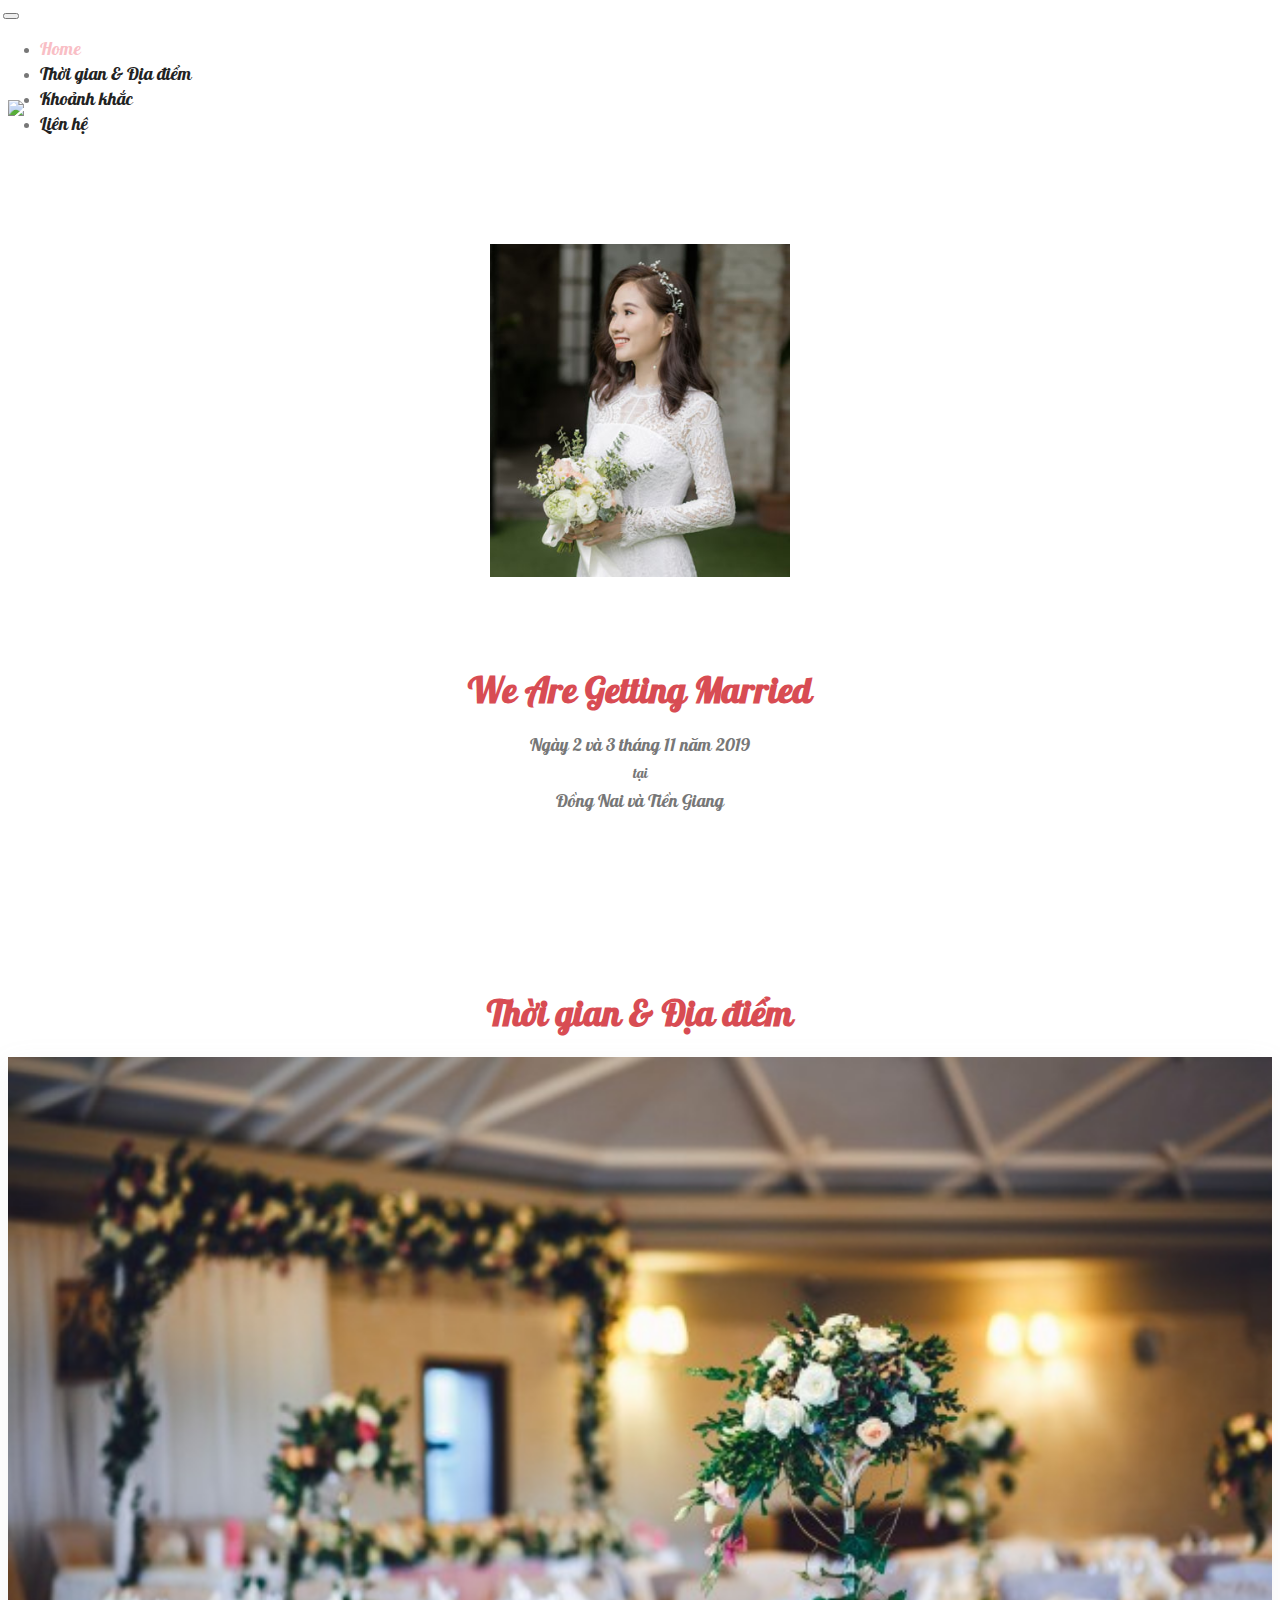
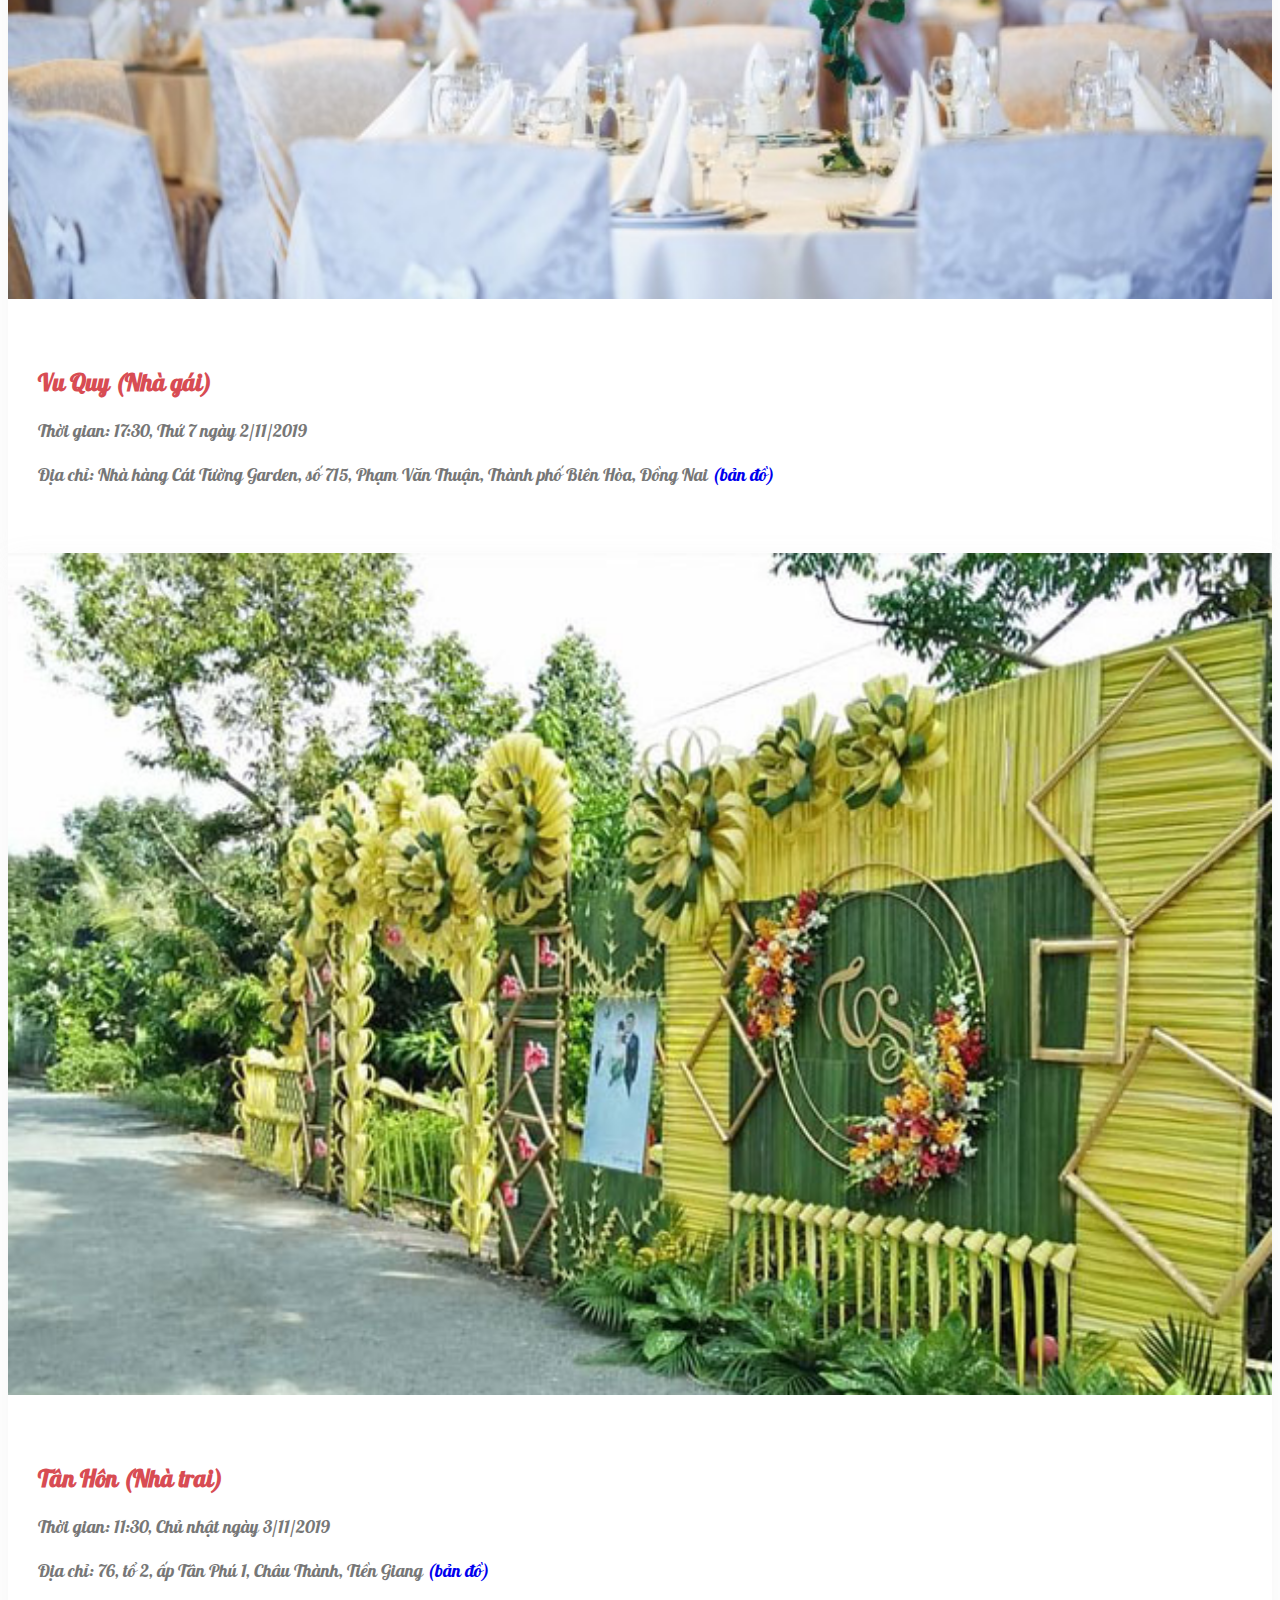
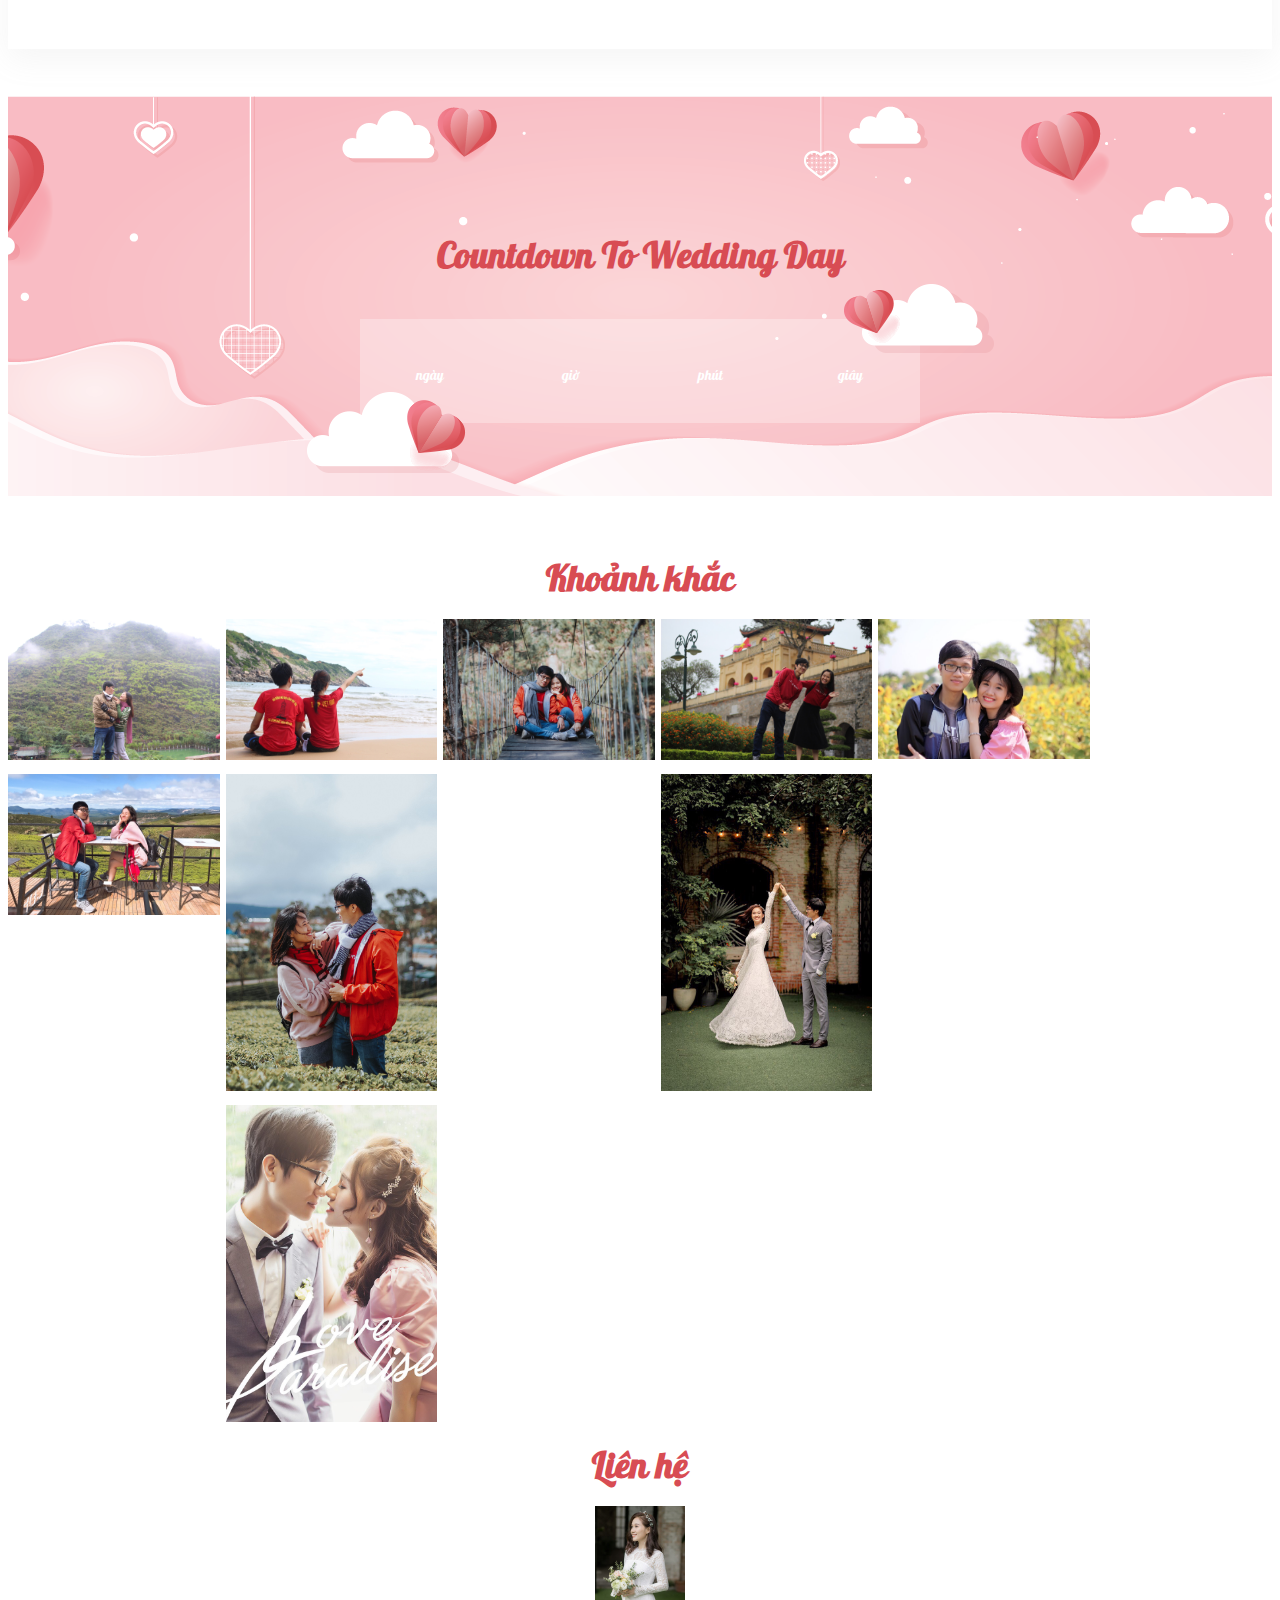
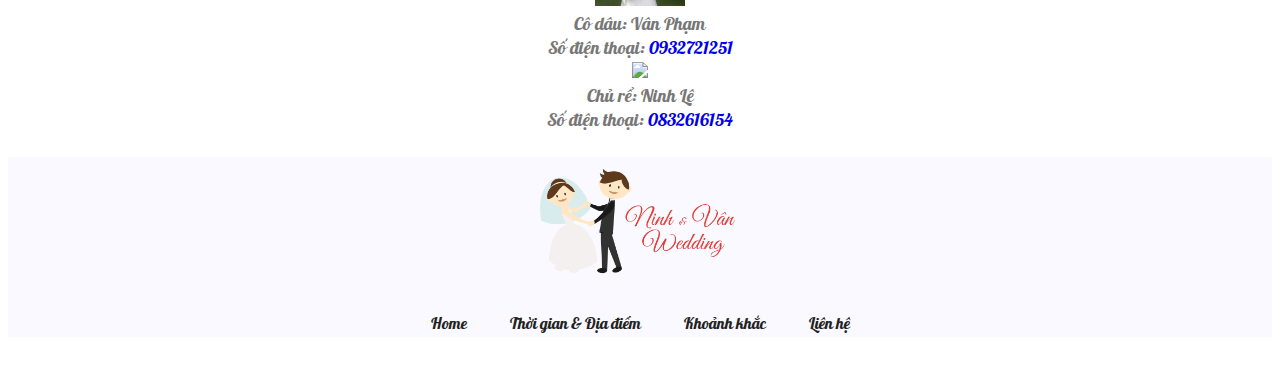
==== commit 18adb40c: "update phone number" ====
--- a/index.html
+++ b/index.html
@@ -328,12 +328,12 @@
 				<div class="col-sm-6">
 					<img src="img/story/story-1.jpg" class="rounded-circle" style="width:90px">
 					<div>Cô dâu: Vân Phạm</div>
-					<div>Số điện thoại: 094932721251</div>
+					<div>Số điện thoại: <a href="tel:0932721251">0932721251</a></div>
 				</div>
 				<div class="col-sm-6">
 					<img src="img/story/story-2.jpg" class="rounded-circle" style="width:90px">
 					<div>Chủ rể: Ninh Lê</div>
-					<div>Số điện thoại: 0832616154</div>
+					<div>Số điện thoại: <a href="tel:0832616154">0832616154</a></div>
 				</div>
 			</div>
 		</div>
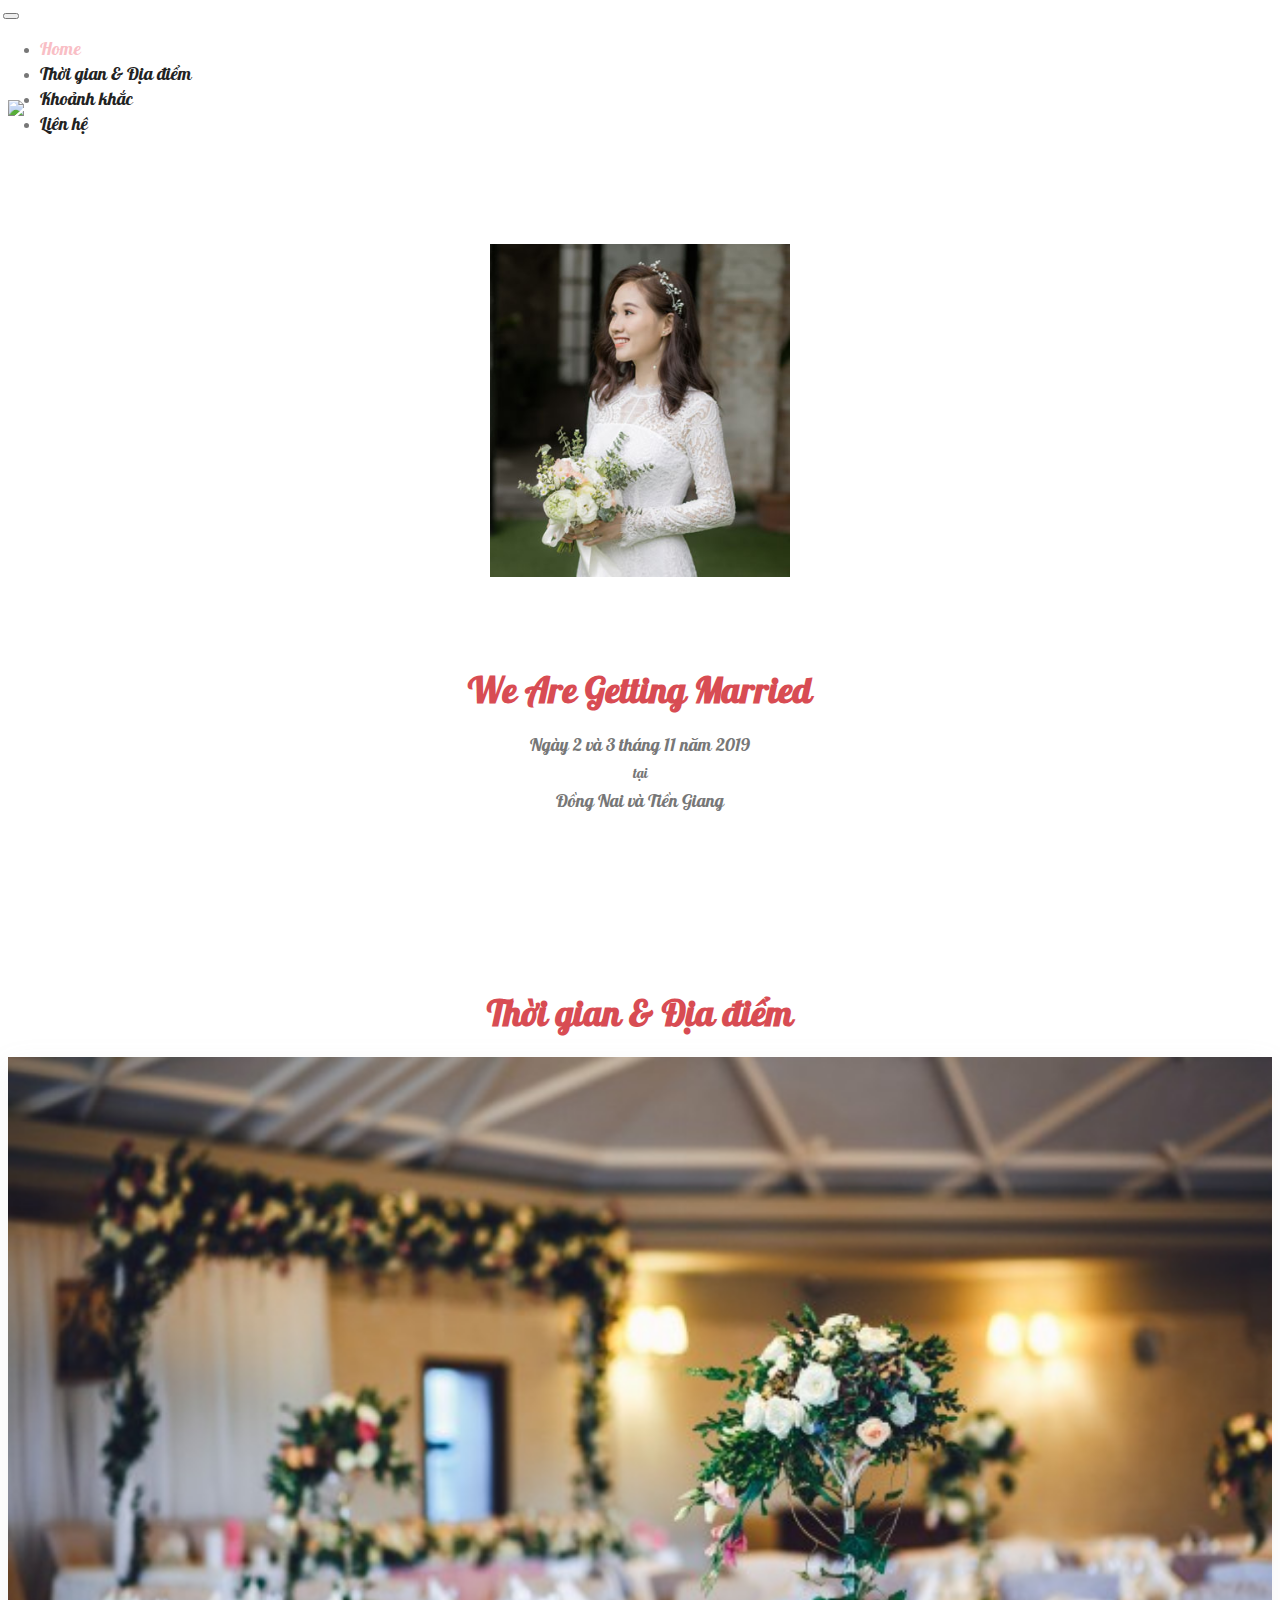
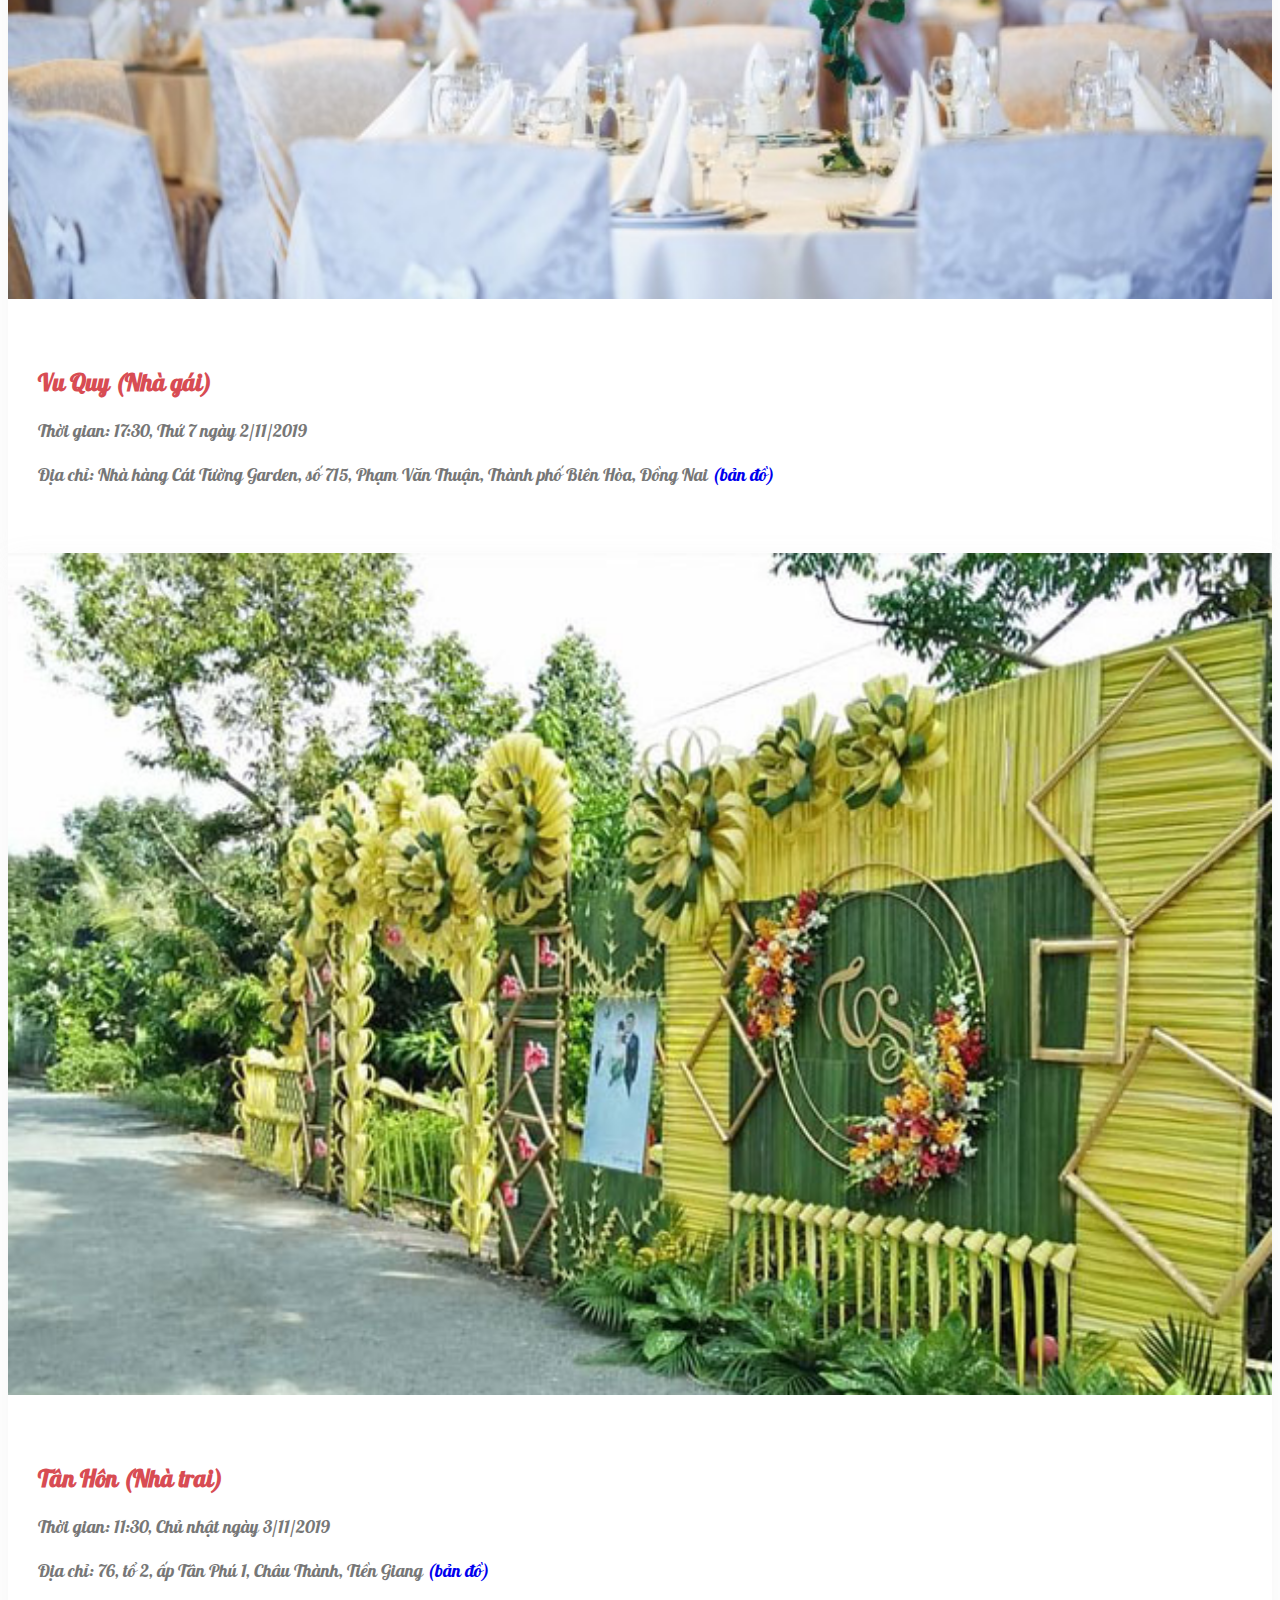
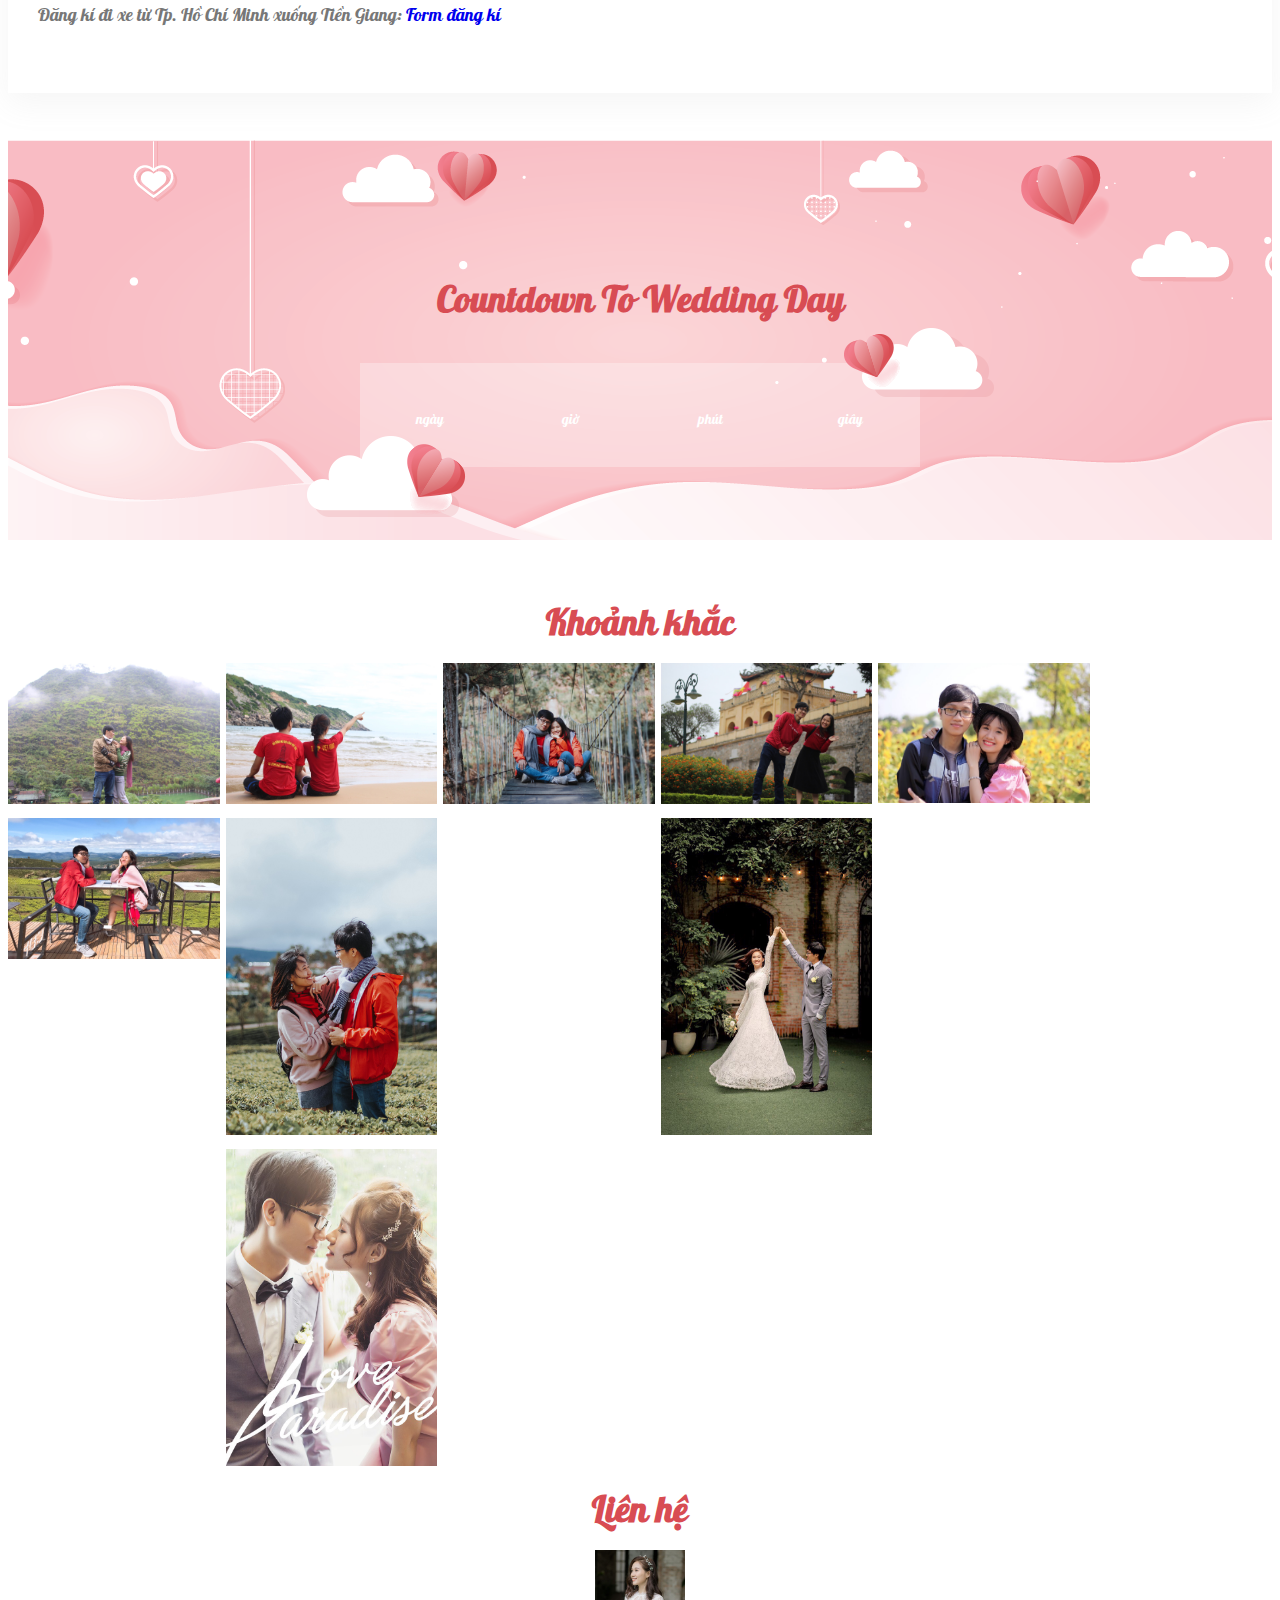
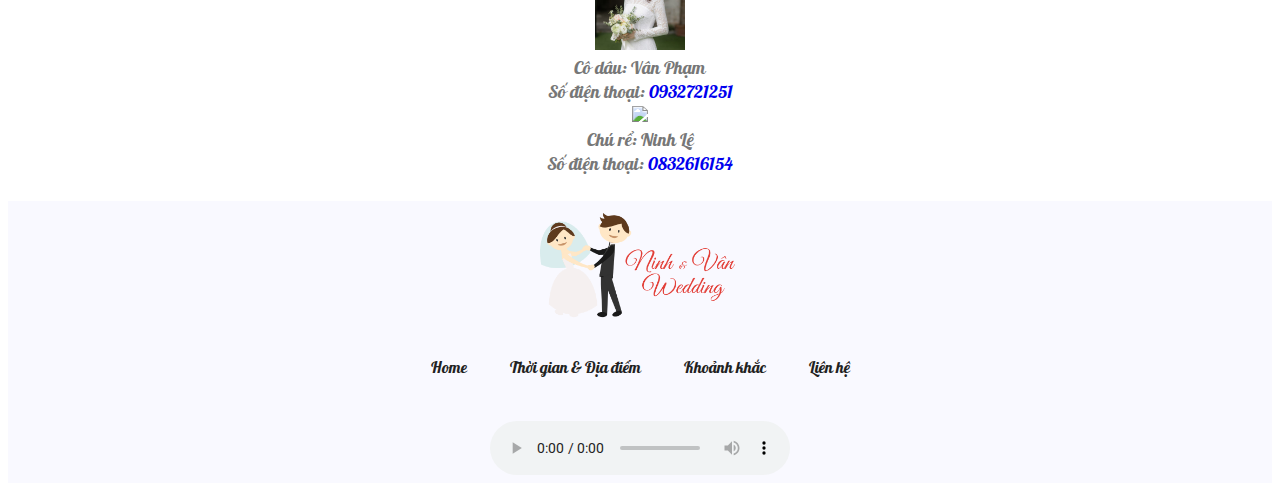
==== commit d5bbef3f: "fix spell" ====
--- a/index.html
+++ b/index.html
@@ -86,7 +86,7 @@
 					</div>
 				</div>
 				<div class="col-md-4">
-					<img class="rounded-circle"   style="margin: 0 auto; display: block;" src="img/story/story-2.jpg" alt="" width="300px">
+					<img class="rounded-circle" style="margin: 0 auto; display: block;" src="img/story/story-2.jpg" alt="" width="300px">
 				</div>
 			</div>
 		</div>
@@ -111,7 +111,7 @@
 							<div>
 								<p>Thời gian: 17:30, Thứ 7 ngày 2/11/2019</p>
 								<p>Địa chỉ: Nhà hàng Cát Tường Garden, số 715, Phạm Văn Thuận, Thành phố Biên Hòa, Đồng Nai
-									<a  target="_blank" href="https://www.google.com/maps/place/Nh%C3%A0+H%C3%A0ng+C%C3%A1t+T%C6%B0%E1%BB%9Dng+Garden/@10.9481902,106.8552462,15z/data=!4m2!3m1!1s0x0:0x8f92126089c40a50?sa=X&ved=2ahUKEwjR_ZOfop3lAhWEBIgKHVfkC4UQ_BIwE3oECAsQCA">(bản đồ)</a>
+									<a target="_blank" href="https://www.google.com/maps/place/Nh%C3%A0+H%C3%A0ng+C%C3%A1t+T%C6%B0%E1%BB%9Dng+Garden/@10.9481902,106.8552462,15z/data=!4m2!3m1!1s0x0:0x8f92126089c40a50?sa=X&ved=2ahUKEwjR_ZOfop3lAhWEBIgKHVfkC4UQ_BIwE3oECAsQCA">(bản đồ)</a>
 								</p>
 							</div>
 						</div>
@@ -129,7 +129,10 @@
 							<div>
 								<p> Thời gian: 11:30, Chủ nhật ngày 3/11/2019</a>
 									<p>Địa chỉ: 76, tổ 2, ấp Tân Phú 1, Châu Thành, Tiền Giang
-										<a   target="_blank" href="https://www.google.com/maps/place/Ninh+Wedding/@10.4951656,106.3439416,17z/data=!3m1!4b1!4m5!3m4!1s0x310ab941d7631d25:0x380263d4a144f5b2!8m2!3d10.4951656!4d106.3461303">(bản đồ)</a>
+										<a target="_blank" href="https://www.google.com/maps/place/Ninh+Wedding/@10.4951656,106.3439416,17z/data=!3m1!4b1!4m5!3m4!1s0x310ab941d7631d25:0x380263d4a144f5b2!8m2!3d10.4951656!4d106.3461303">(bản đồ)</a>
+									</p>
+									<p>
+										Đăng kí đi xe từ Tp. Hồ Chí Minh xuống Tiền Giang: <a target="_blank" href="https://docs.google.com/forms/d/e/1FAIpQLSfb3p6pMLyUB3HmpIlpKPSNQpyEDh4xbfv7E7ayMqxdlX8isg/viewform?usp=sf_link">Form đăng kí</a>
 									</p>
 							</div>
 						</div>
@@ -145,22 +148,22 @@
 	<section class="timer_area">
 		<div class="container box_1620">
 			<div class="timer_inner p_120">
-					<h5>Countdown To Wedding Day</h5>
+				<h5>Countdown To Wedding Day</h5>
 				<div id="timer" class="timer">
 					<div class="timer__section days">
-						<div class="timer__number"  style="font-family: 'Pattaya', sans-serif;"></div>
+						<div class="timer__number" style="font-family: 'Pattaya', sans-serif;"></div>
 						<div class="timer__label" style="font-family: 'Pattaya', sans-serif;">ngày</div>
 					</div>
 					<div class="timer__section hours">
-						<div class="timer__number"  style="font-family: 'Pattaya', sans-serif;"></div>
+						<div class="timer__number" style="font-family: 'Pattaya', sans-serif;"></div>
 						<div class="timer__label" style=" font-family: 'Pattaya', sans-serif;">giờ</div>
 					</div>
 					<div class="timer__section minutes">
-						<div class="timer__number"  style="font-family: 'Pattaya', sans-serif;"></div>
+						<div class="timer__number" style="font-family: 'Pattaya', sans-serif;"></div>
 						<div class="timer__label" style=" font-family: 'Pattaya', sans-serif;">phút</div>
 					</div>
 					<div class="timer__section seconds">
-						<div class="timer__number"  style="font-family: 'Pattaya', sans-serif;"></div>
+						<div class="timer__number" style="font-family: 'Pattaya', sans-serif;"></div>
 						<div class="timer__label" style=" font-family: 'Pattaya', sans-serif;">giây</div>
 					</div>
 				</div>
@@ -328,12 +331,16 @@
 				<div class="col-sm-6">
 					<img src="img/story/story-1.jpg" class="rounded-circle" style="width:90px">
 					<div>Cô dâu: Vân Phạm</div>
-					<div>Số điện thoại: <a href="tel:0932721251">0932721251</a></div>
+					<div>Số điện thoại:
+						<a href="tel:0932721251">0932721251</a>
+					</div>
 				</div>
 				<div class="col-sm-6">
 					<img src="img/story/story-2.jpg" class="rounded-circle" style="width:90px">
-					<div>Chủ rể: Ninh Lê</div>
-					<div>Số điện thoại: <a href="tel:0832616154">0832616154</a></div>
+					<div>Chú rể: Ninh Lê</div>
+					<div>Số điện thoại:
+						<a href="tel:0832616154">0832616154</a>
+					</div>
 				</div>
 			</div>
 		</div>
@@ -346,8 +353,8 @@
 	<!--================Footer Area =================-->
 	<footer class="footer_area">
 		<div class="container box_1620">
-			<div class="footer_inner" style="margin-top: 24px" >
-				<img src="img/footer-logo.png" alt="" width="200px" style="margin-top: 12px" >
+			<div class="footer_inner" style="margin-top: 24px">
+				<img src="img/footer-logo.png" alt="" width="200px" style="margin-top: 12px">
 				<ul class="list f_menu">
 					<li>
 						<a href="index.html">Home</a>
@@ -362,6 +369,9 @@
 						<a class="nav-link" href="#contact">Liên hệ</a>
 					</li>
 				</ul>
+				<audio autoplay controls>
+					<source src="img/i-do-911.mp3" type="audio/mp3">
+				</audio>
 			</div>
 		</div>
 	</footer>
